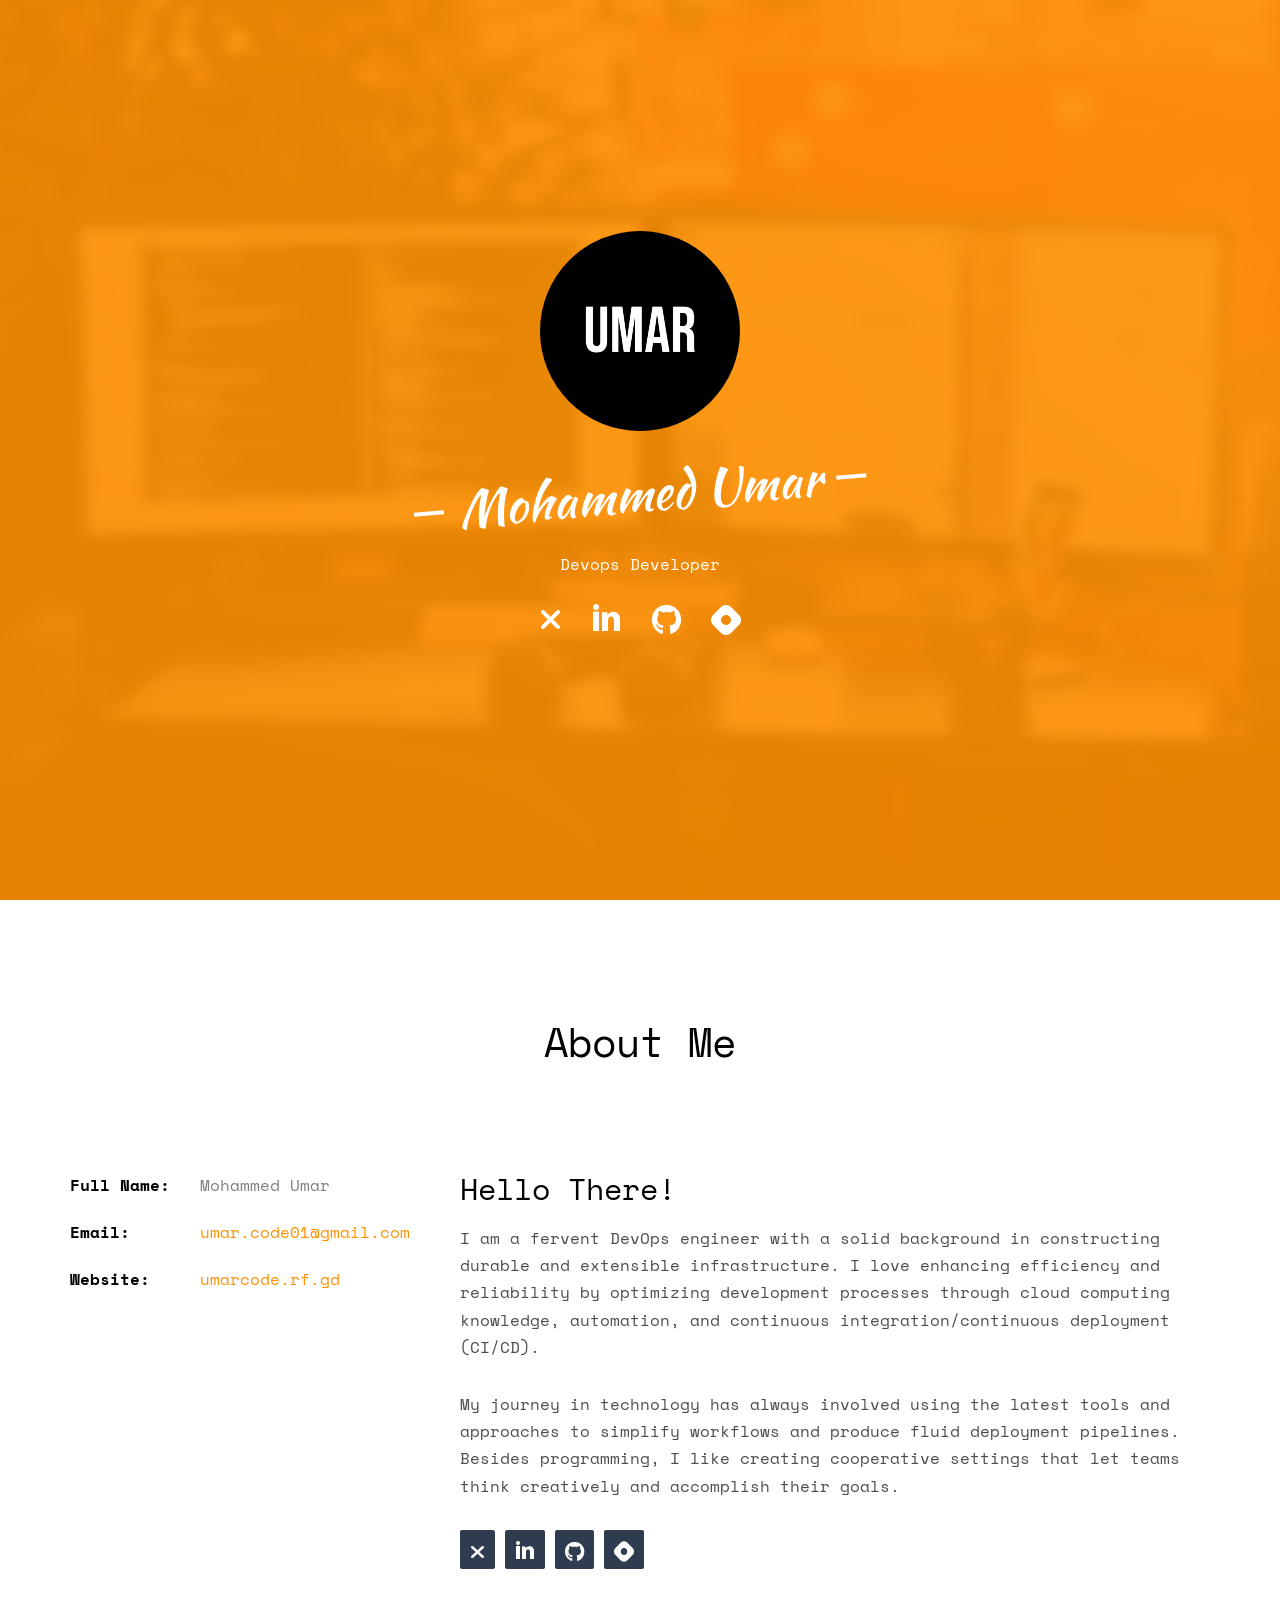
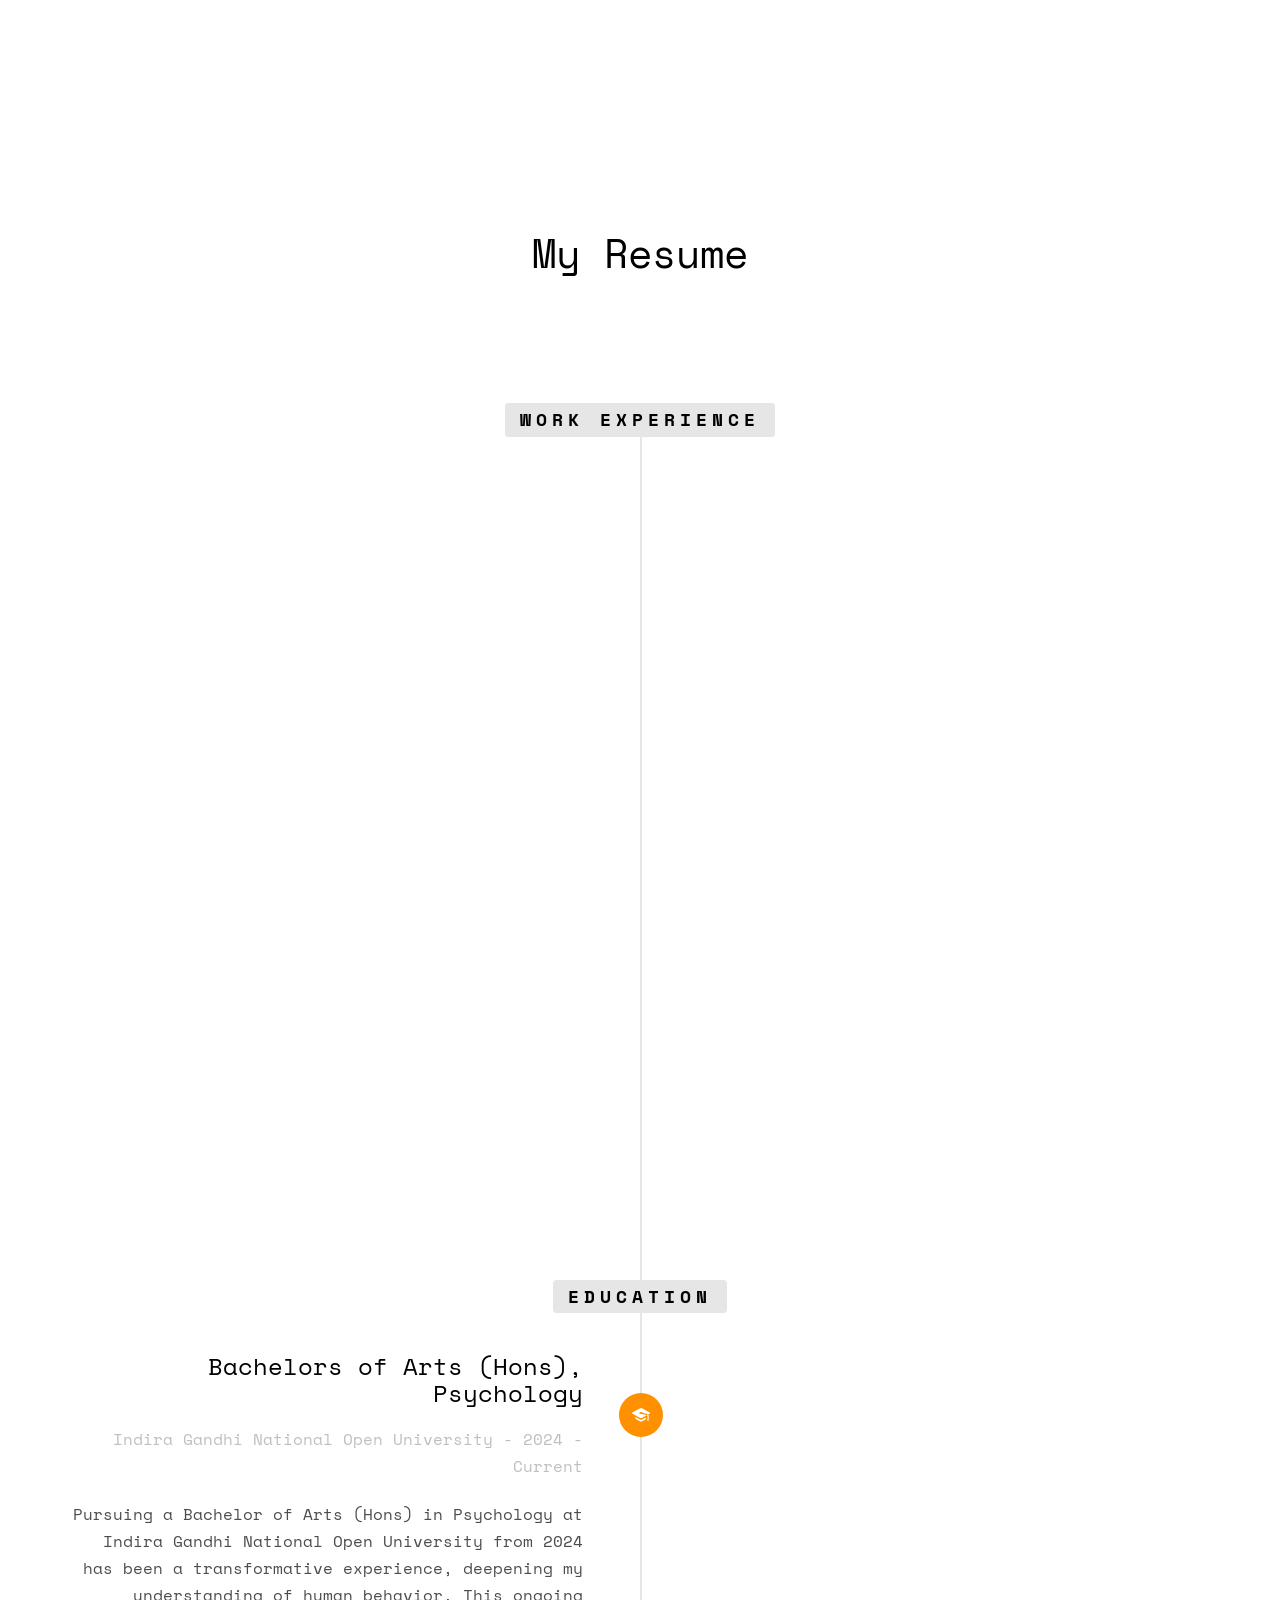
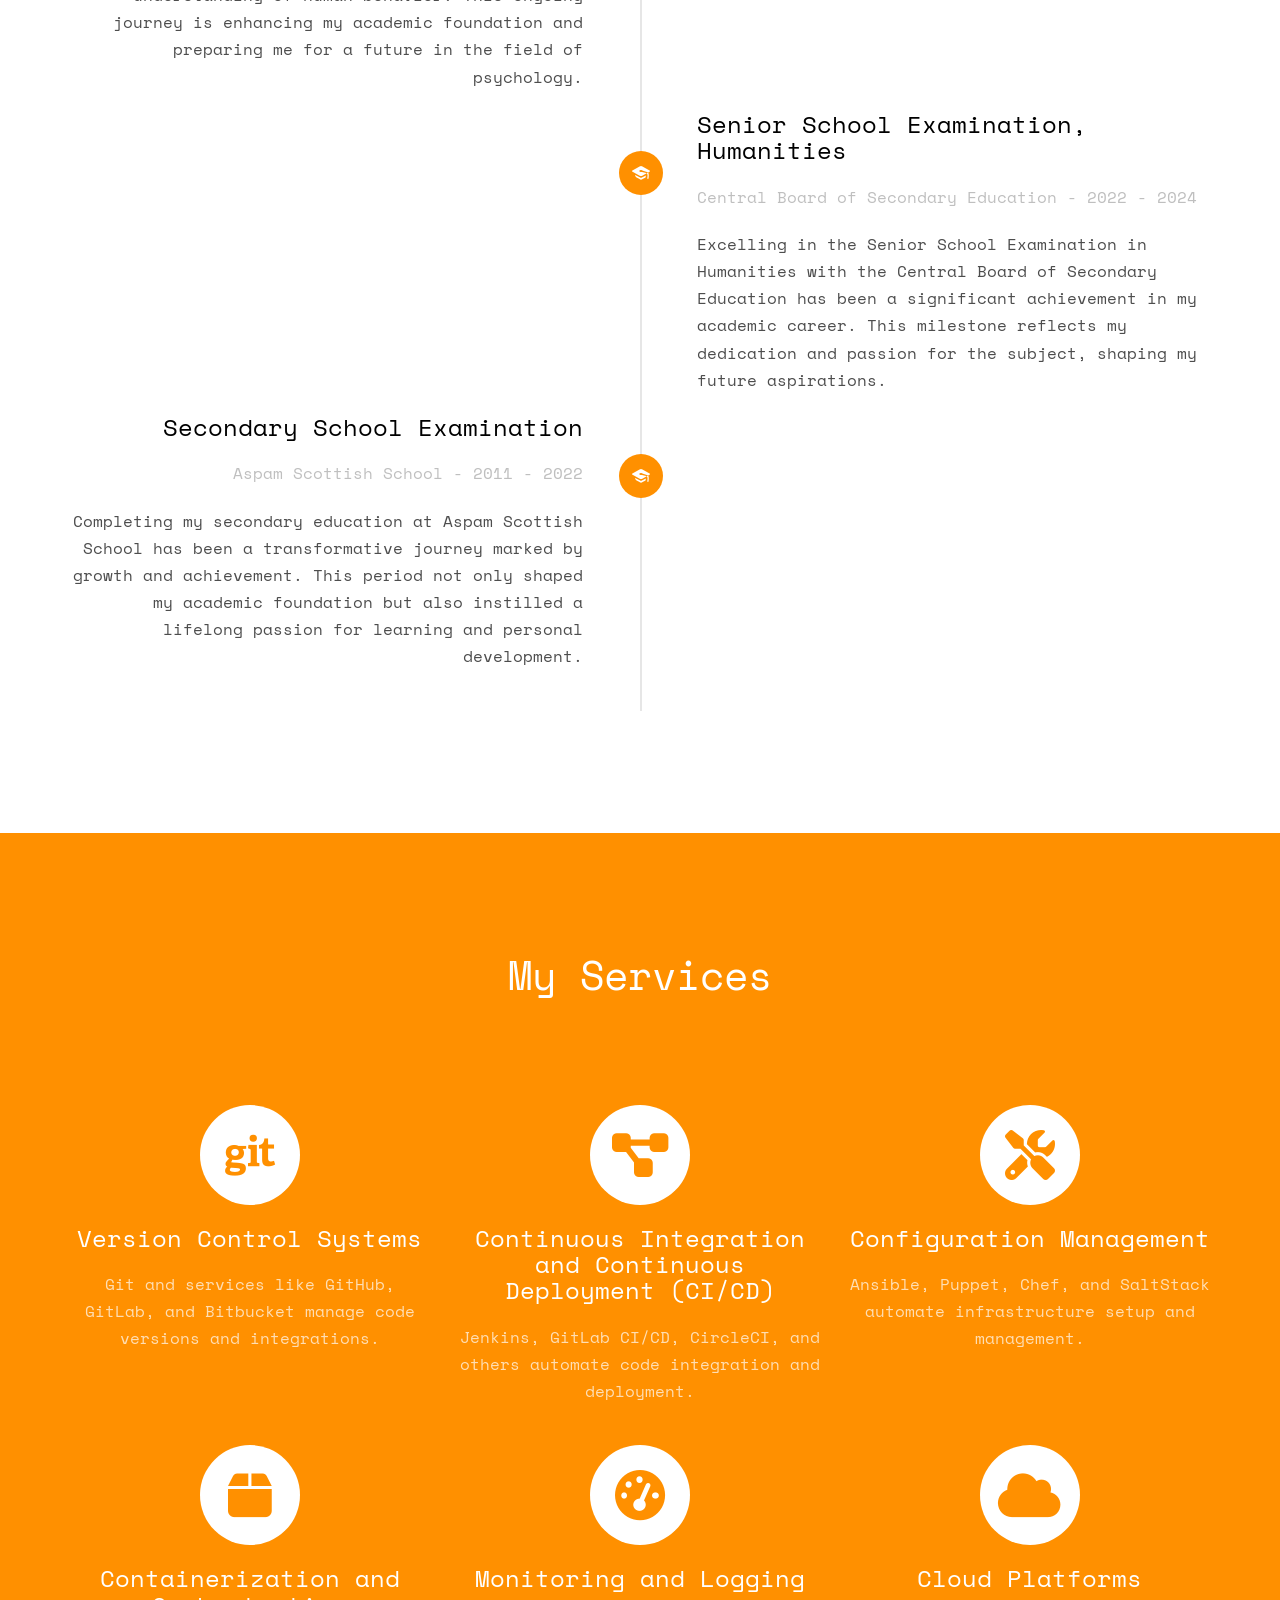
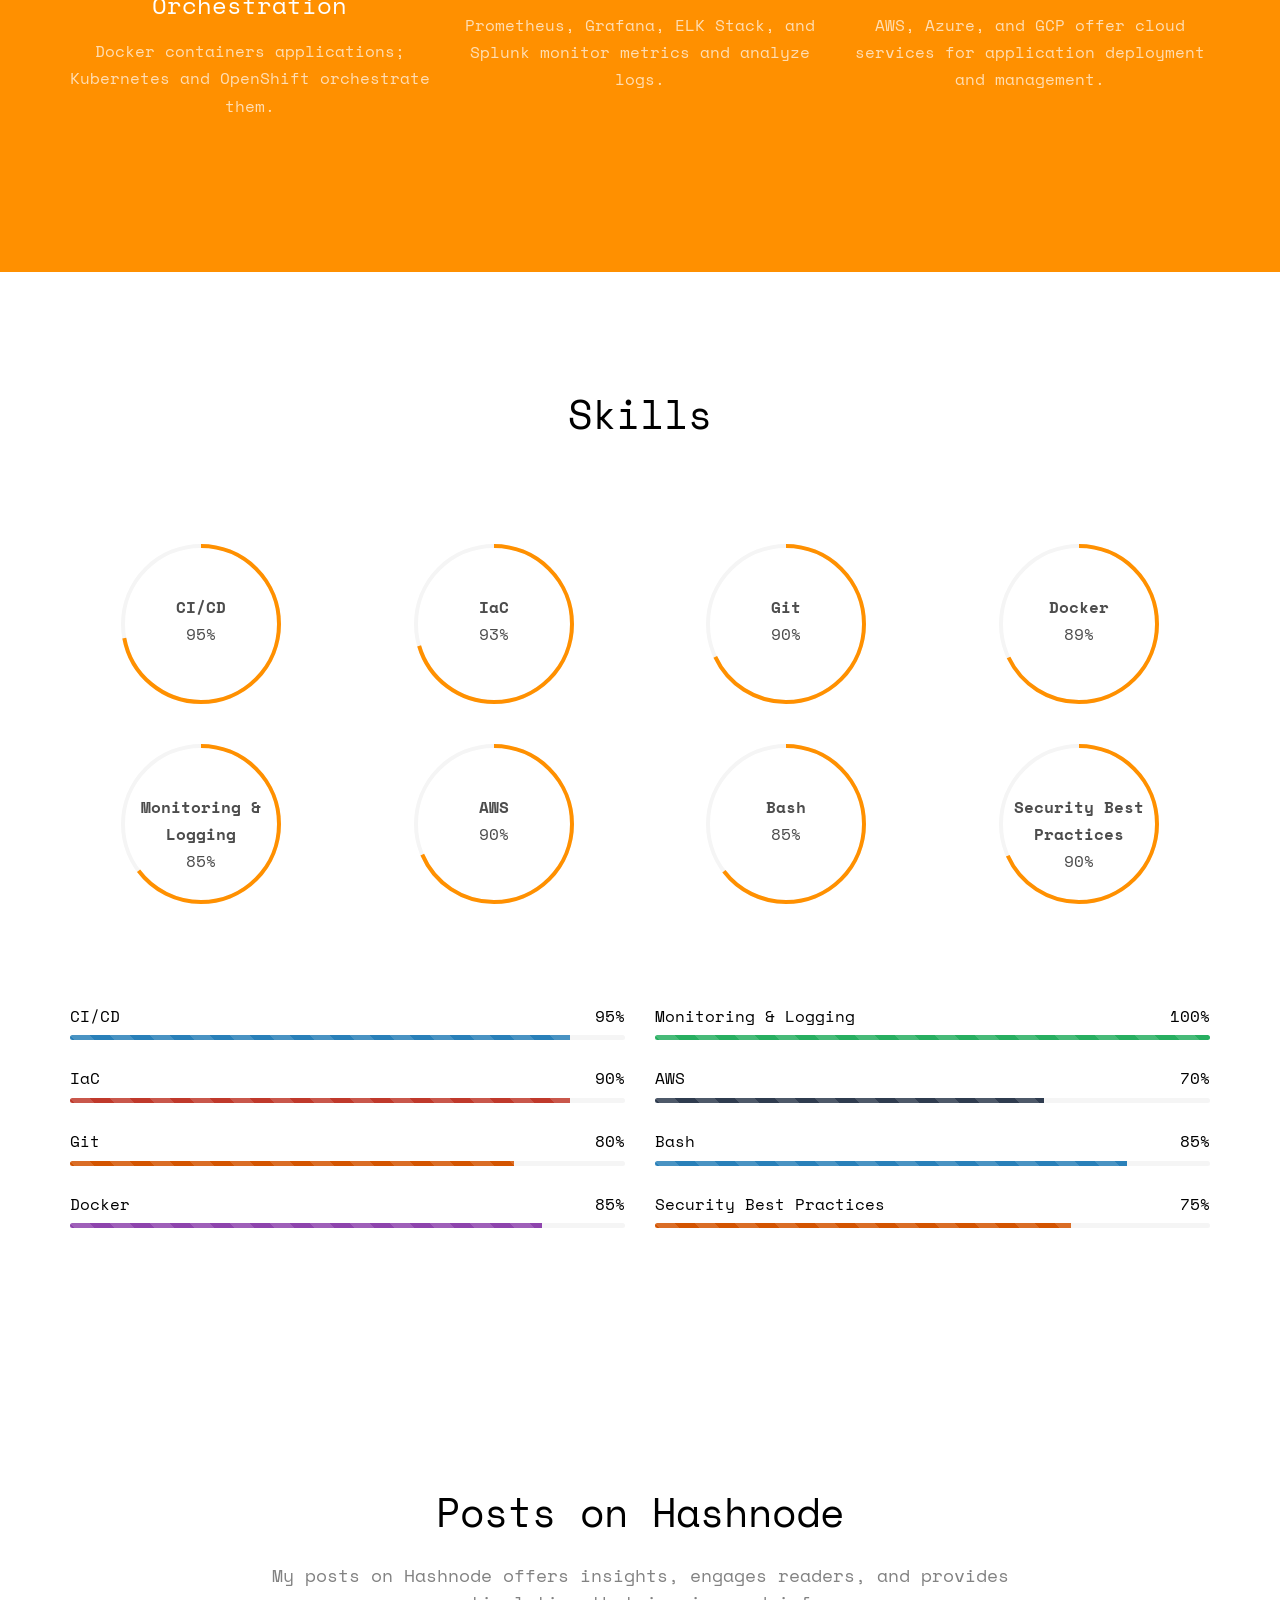
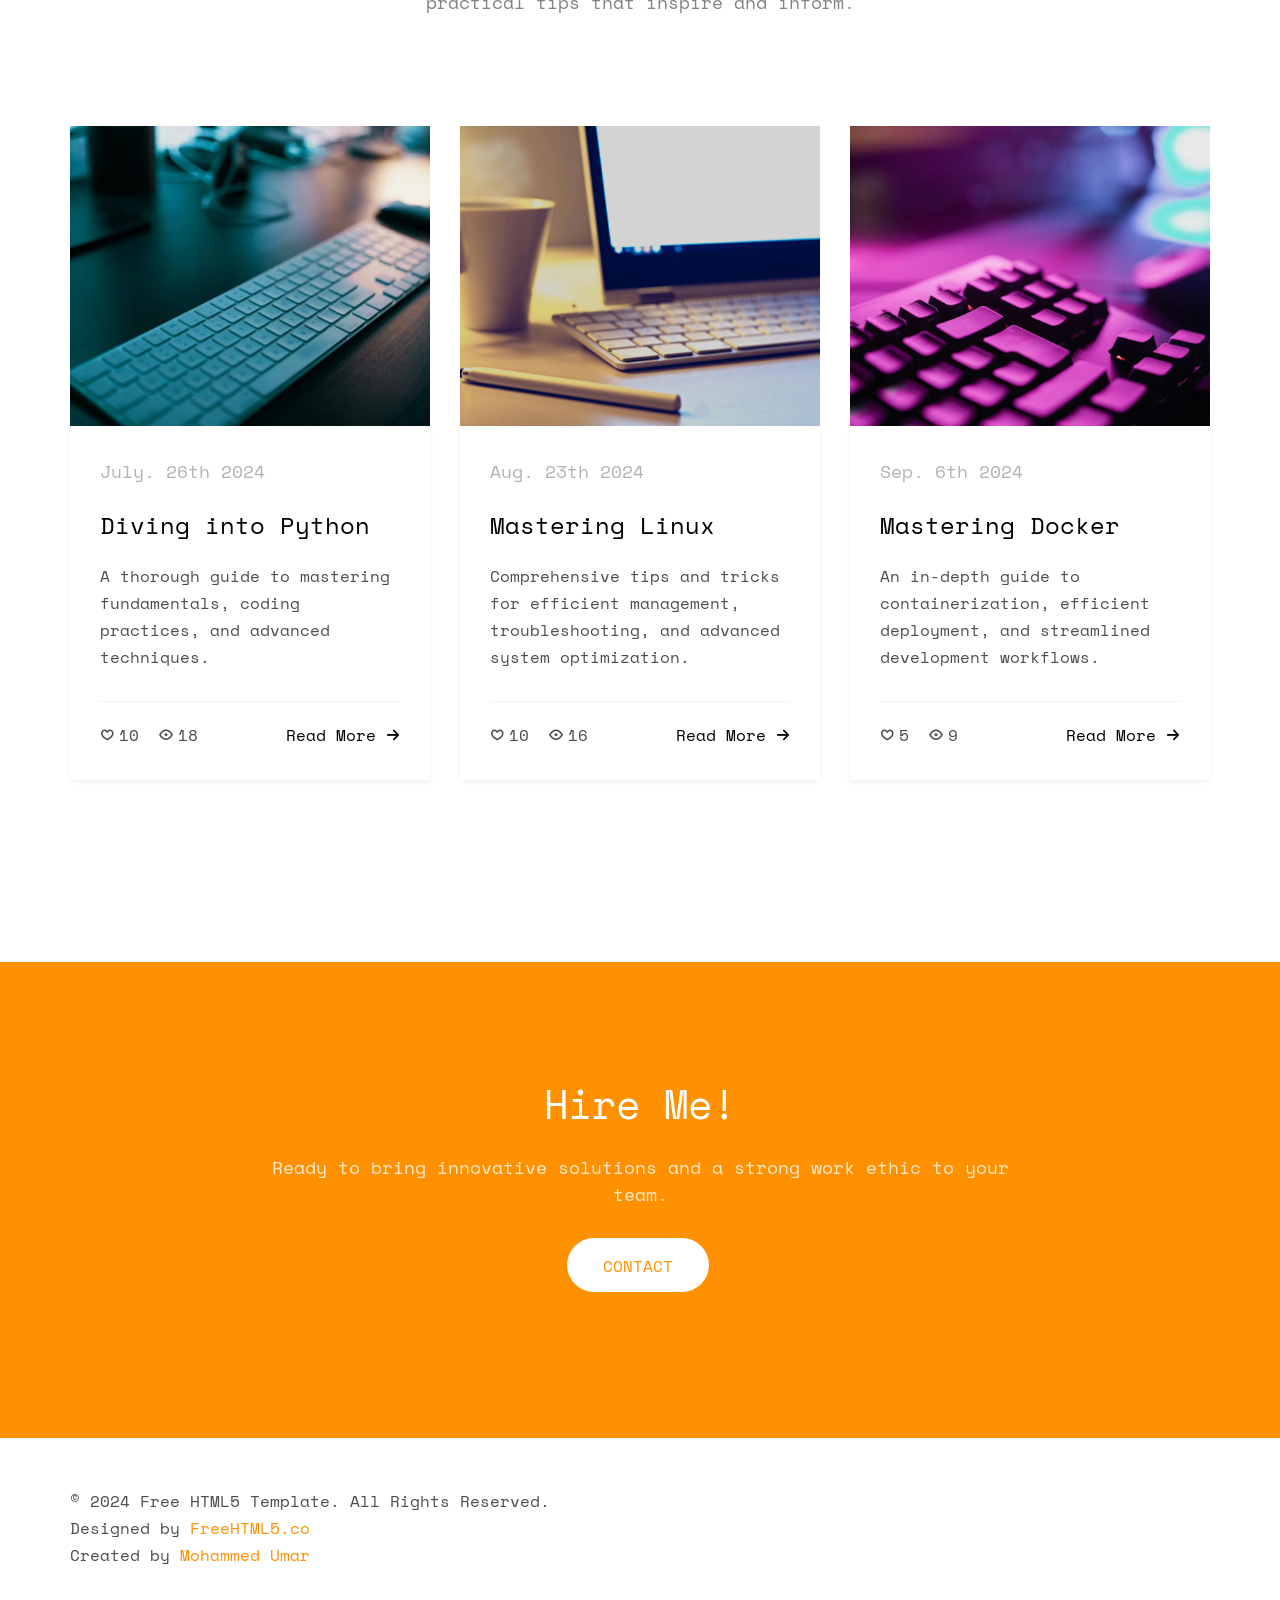
==== index.html @ 4e9643b1 "Files added." ====
<!DOCTYPE HTML>
<html>

<head>
	<meta charset="utf-8">
	<meta http-equiv="X-UA-Compatible" content="IE=edge">
	<title>Mohammed Umar &mdash; DevOps Developer | Expert in CI/CD & Cloud Solutions</title>
  <link rel="icon" type="image/jpg" href="images/user-3.jpg">

	<meta name="viewport" content="width=device-width, initial-scale=1">
	<meta name="description" content="Mohammed Umar - DevOps Developer specializing in continuous integration, deployment automation, and cloud infrastructure. Explore my portfolio to see how I can optimize and streamline your development processes." />
	<meta name="keywords"
		content="free website templates, free html5, free template, free bootstrap, free website template, html5, css3, mobile first, responsive" />
	<meta name="author" content="freehtml5.co" />

	<!-- 
	//////////////////////////////////////////////////////

	FREE HTML5 TEMPLATE 
	DESIGNED & DEVELOPED by FreeHTML5.co
		
	Website: 		http://freehtml5.co/
	Email: 			info@freehtml5.co
	Twitter: 		http://twitter.com/fh5co
	Facebook: 		https://www.facebook.com/fh5co

	//////////////////////////////////////////////////////
	 -->

	<!-- Facebook and Twitter integration -->
	<meta property="og:title" content="" />
	<meta property="og:image" content="" />
	<meta property="og:url" content="" />
	<meta property="og:site_name" content="" />
	<meta property="og:description" content="" />
	<meta name="twitter:title" content="" />
	<meta name="twitter:image" content="" />
	<meta name="twitter:url" content="" />
	<meta name="twitter:card" content="" />

	<link href="https://fonts.googleapis.com/css?family=Space+Mono" rel="stylesheet">
	<link href="https://fonts.googleapis.com/css?family=Kaushan+Script" rel="stylesheet">
	<link rel="stylesheet" href="https://cdnjs.cloudflare.com/ajax/libs/font-awesome/6.4.0/css/all.min.css">


	<!-- Animate.css -->
	<link rel="stylesheet" href="css/animate.css">
	<!-- Icomoon Icon Fonts-->
	<link rel="stylesheet" href="css/icomoon.css">
	<!-- Bootstrap  -->
	<link rel="stylesheet" href="css/bootstrap.css">

	<!-- Theme style  -->
	<link rel="stylesheet" href="css/style.css">

	<!-- Modernizr JS -->
	<script src="js/modernizr-2.6.2.min.js"></script>
	<!-- FOR IE9 below -->
	<!--[if lt IE 9]>
	<script src="js/respond.min.js"></script>
	<![endif]-->

</head>

<body>

	<div class="fh5co-loader"></div>

	<div id="page">
		<header id="fh5co-header" class="fh5co-cover js-fullheight" role="banner"
			style="background-image:url(images/cover_bg_3.jpg);" data-stellar-background-ratio="0.5">
			<div class="overlay"></div>
			<div class="container">
				<div class="row">
					<div class="col-md-8 col-md-offset-2 text-center">
						<div class="display-t js-fullheight">
							<div class="display-tc js-fullheight animate-box" data-animate-effect="fadeIn">
								<div class="profile-thumb" style="background: url(images/user-3.jpg);"></div>
								<h1><span>Mohammed Umar</span></h1>
								<h3><span>Devops Developer</span></h3>
								<p>
								<ul class="fh5co-social-icons">
									<li><a href="https://www.x.com/umar_code" target="_blank"><i
												class="fas fa-times"></i></a></li>
									<li><a href="https://in.linkedin.com/in/umarcode" target="_blank"><i
												class="icon-linkedin2"></i></a>
									</li>
									<li><a href="https://github.com/umarcode01" target="_blank"><i
												class="fab fa-github"></i></a></li>
									<li><a href="https://umarcode.hashnode.dev/" target="_blank"><i
												class="fab fa-hashnode"></i></a>
									</li>
								</ul>
								</p>
							</div>
						</div>
					</div>
				</div>
			</div>
		</header>

		<div id="fh5co-about" class="animate-box">
			<div class="container">
				<div class="row">
					<div class="col-md-8 col-md-offset-2 text-center fh5co-heading">
						<h2>About Me</h2>
					</div>
				</div>
				<div class="row">
					<div class="col-md-4">
						<ul class="info">
							<li><span class="first-block">Full Name:</span><span class="second-block">Mohammed
									Umar</span></li>
							<li><span class="first-block">Email:</span><span class="second-block"><a href="mailto:umar.code01@gmail.com" target="_blank"> umar.code01@gmail.com</a></span></li>
							<li><span class="first-block">Website:</span><span class="second-block"><a href="http://umarcode.rf.gd/" target="_blank">umarcode.rf.gd</a></span></li>
						</ul>
					</div>
					<div class="col-md-8">
						<h2>Hello There!</h2>
						<p>I am a fervent DevOps engineer with a solid background in constructing durable and
							extensible infrastructure. I love enhancing efficiency and reliability by optimizing
							development processes through cloud computing knowledge, automation, and continuous
							integration/continuous deployment (CI/CD).
						</p>
						<p>My journey in technology has always involved
							using the latest tools and approaches to simplify workflows and produce fluid deployment
							pipelines. Besides programming, I like creating cooperative settings that let teams think
							creatively and accomplish their goals.</p>
						<p>
						<ul class="fh5co-social-icons">
							<li><a href="https://www.x.com/umar_code" target="_blank"><i class="fas fa-times"></i></a>
							</li>
							<li><a href="https://in.linkedin.com/in/umarcode" target="_blank"><i
										class="icon-linkedin2"></i></a></li>
							<li><a href="https://github.com/umarcode01" target="_blank"><i
										class="fab fa-github"></i></a></li>
							<li><a href="https://umarcode.hashnode.dev/" target="_blank"><i
										class="fab fa-hashnode"></i></a></li>

						</ul>
						</p>
					</div>
				</div>
			</div>
		</div>

		<div id="fh5co-resume" class="fh5co-bg-color">
			<div class="container">
				<div class="row animate-box">
					<div class="col-md-8 col-md-offset-2 text-center fh5co-heading">
						<h2>My Resume</h2>
					</div>
				</div>
				<div class="row">
					<div class="col-md-12 col-md-offset-0">
						<ul class="timeline">
							<li class="timeline-heading text-center animate-box">
								<div>
									<h3>Work Experience</h3>
								</div>
							</li>
							<li class="animate-box timeline-unverted">
								<div class="timeline-badge"><i class="icon-suitcase"></i></div>
								<div class="timeline-panel">
									<div class="timeline-heading">
										<h3 class="timeline-title">Intern</h3>
										<span class="company">Cloud Counselage Pvt. Ltd. - 2024 - Current</span>
									</div>
									<div class="timeline-body">
										<p>I am interning at Cloud Counselage, gaining practical experience in cloud
											infrastructure and DevOps. I work with cloud platforms and automation tools
											to enhance deployment efficiency. This role is boosting my skills in cloud
											technologies and operations.</p>
									</div>
								</div>
							</li>
							<li class="timeline-inverted animate-box">
								<div class="timeline-badge"><i class="icon-suitcase"></i></div>
								<div class="timeline-panel">
									<div class="timeline-heading">
										<h3 class="timeline-title">Devops Developer</h3>
										<span class="company">Freelance - 2024 - Current</span>
									</div>
									<div class="timeline-body">
										<p>As a freelance DevOps developer, I optimize cloud infrastructure and automate
											workflows to enhance efficiency. I specialize in using tools like Docker and
											Kubernetes to deliver scalable and reliable solutions.</p>
									</div>
								</div>
							</li>
							<li class="animate-box timeline-unverted">
								<div class="timeline-badge"><i class="icon-suitcase"></i></div>
								<div class="timeline-panel">
									<div class="timeline-heading">
										<h3 class="timeline-title">Front-end Developer</h3>
										<span class="company">Freelance - 2020 - 2024</span>
									</div>
									<div class="timeline-body">
										<p>As a freelance frontend developer, I have crafted dynamic,
											responsive web interfaces using CSS and its frameworks. My work focused on
											creating intuitive, high-performance user experiences tailored to client
											requirements.</p>
									</div>
								</div>
							</li>

							<br>
							<li class="timeline-heading text-center animate-box">
								<div>
									<h3>Education</h3>
								</div>
							</li>
							<li class="animate-box timeline-unverted">
								<div class="timeline-badge"><i class="icon-graduation-cap"></i></div>
								<div class="timeline-panel">
									<div class="timeline-heading">
										<h3 class="timeline-title">Bachelors of Arts (Hons), Psychology</h3>
										<span class="company">Indira Gandhi National Open University - 2024 -
											Current</span>
									</div>
									<div class="timeline-body">
										<p>Pursuing a Bachelor of Arts (Hons) in Psychology at Indira Gandhi National
											Open University from 2024 has been a transformative experience, deepening my
											understanding of human behavior. This ongoing journey is enhancing my
											academic foundation and preparing me for a future in the field of
											psychology.</p>
									</div>
								</div>
							</li>
							<li class="timeline-inverted animate-box">
								<div class="timeline-badge"><i class="icon-graduation-cap"></i></div>
								<div class="timeline-panel">
									<div class="timeline-heading">
										<h3 class="timeline-title">Senior School Examination, Humanities</h3>
										<span class="company">Central Board of Secondary Education - 2022 - 2024</span>
									</div>
									<div class="timeline-body">
										<p>Excelling in the Senior School Examination in Humanities with the Central
											Board of Secondary Education has been a significant achievement in my
											academic career. This milestone reflects my dedication and passion for the
											subject, shaping my future aspirations.</p>
									</div>
								</div>
							</li>
							<li class="animate-box timeline-unverted">
								<div class="timeline-badge"><i class="icon-graduation-cap"></i></div>
								<div class="timeline-panel">
									<div class="timeline-heading">
										<h3 class="timeline-title">Secondary School Examination</h3>
										<span class="company">Aspam Scottish School - 2011 - 2022</span>
									</div>
									<div class="timeline-body">
										<p>Completing my secondary education at Aspam Scottish School has been a
											transformative journey marked by growth and achievement. This
											period not only shaped my academic foundation but also instilled a lifelong
											passion for learning and personal development.
										</p>
									</div>
								</div>
							</li>
						</ul>
					</div>
				</div>
			</div>
		</div>


		<div id="fh5co-features" class="animate-box">
			<div class="container">
				<div class="services-padding">
					<div class="row">
						<div class="col-md-8 col-md-offset-2 text-center fh5co-heading">
							<h2>My Services</h2>
						</div>
					</div>
					<div class="row">
						<div class="col-md-4 text-center">
							<div class="feature-left">
								<span class="icon">
									<i class="fab fa-git"></i>
								</span>
								<div class="feature-copy">
									<h3>Version Control Systems</h3>
									<p>Git and services like GitHub, GitLab, and Bitbucket manage code versions and
										integrations.</p>
								</div>
							</div>
						</div>

						<div class="col-md-4 text-center">
							<div class="feature-left">
								<span class="icon">
									<i class="fas fa-project-diagram"></i>
								</span>
								<div class="feature-copy">
									<h3>Continuous Integration and Continuous Deployment (CI/CD)</h3>
									<p>Jenkins, GitLab CI/CD, CircleCI, and others automate code integration and
										deployment.</p>
								</div>
							</div>

						</div>
						<div class="col-md-4 text-center">
							<div class="feature-left">
								<span class="icon">
									<i class="fas fa-tools"></i>
								</span>
								<div class="feature-copy">
									<h3>Configuration Management</h3>
									<p>Ansible, Puppet, Chef, and SaltStack automate infrastructure setup and
										management.</p>
								</div>
							</div>
						</div>
					</div>


					<div class="row">
						<div class="col-md-4 text-center">

							<div class="feature-left">
								<span class="icon">
									<i class="fas fa-box"></i>
								</span>
								<div class="feature-copy">
									<h3>Containerization and Orchestration</h3>
									<p>Docker containers applications; Kubernetes and OpenShift orchestrate them.</p>
								</div>
							</div>

						</div>

						<div class="col-md-4 text-center">
							<div class="feature-left">
								<span class="icon">
									<i class="fas fa-tachometer-alt"></i>
								</span>
								<div class="feature-copy">
									<h3>Monitoring and Logging</h3>
									<p>Prometheus, Grafana, ELK Stack, and Splunk monitor metrics and analyze logs.</p>
								</div>
							</div>

						</div>
						<div class="col-md-4 text-center">
							<div class="feature-left">
								<span class="icon">
									<i class="fas fa-cloud"></i>
								</span>
								<div class="feature-copy">
									<h3>Cloud Platforms</h3>
									<p>AWS, Azure, and GCP offer cloud services for application deployment and
										management.</p>
								</div>
							</div>
						</div>
					</div>
				</div>
			</div>
		</div>

		<div id="fh5co-skills" class="animate-box">
			<div class="container">
				<div class="row">
					<div class="col-md-8 col-md-offset-2 text-center fh5co-heading">
						<h2>Skills</h2>
					</div>
				</div>
				<div class="row row-pb-md">
					<div class="col-md-3 col-sm-6 col-xs-12 text-center">
						<div class="chart" data-percent="95"><span><strong>CI/CD</strong>95%</span></div>
					</div>
<div class="col-md-3 col-sm-6 col-xs-12 text-center">
    <div class="chart" data-percent="93">
        <span><strong>IaC</strong> 93%</span>
    </div>
</div>
					<div class="col-md-3 col-sm-6 col-xs-12 text-center">
						<div class="chart" data-percent="90"><span><strong>Git</strong>90%</span></div>
					</div>

					<div class="col-md-3 col-sm-6 col-xs-12 text-center">
						<div class="chart" data-percent="89"><span><strong>Docker</strong>89%</span></div>
					</div>
					<div class="col-md-3 col-sm-6 col-xs-12 text-center">
						<div class="chart" data-percent="85"><span><strong>Monitoring & Logging</strong>85%</span></div>
					</div>
					<div class="col-md-3 col-sm-6 col-xs-12 text-center">
						<div class="chart" data-percent="90"><span><strong>AWS</strong>90%</span></div>
					</div>
					<div class="col-md-3 col-sm-6 col-xs-12 text-center">
						<div class="chart" data-percent="85"><span><strong>Bash</strong>85%</span></div>
					</div>
					<div class="col-md-3 col-sm-6 col-xs-12 text-center">
						<div class="chart" data-percent="90"><span><strong>Security Best Practices</strong>90%</span>
						</div>
					</div>
				</div>
				<div class="row">
					<div class="col-md-6">
						<div class="progress-wrap">
							<h3><span class="name-left">CI/CD</span><span class="value-right">95%</span></h3>
							<div class="progress">
								<div class="progress-bar progress-bar-1 progress-bar-striped active" role="progressbar"
									aria-valuenow="90" aria-valuemin="0" aria-valuemax="100" style="width:90%">
								</div>
							</div>
						</div>
						<div class="progress-wrap">
							<h3><span class="name-left">IaC</span><span class="value-right">90%</span></h3>
							<div class="progress">
								<div class="progress-bar progress-bar-2 progress-bar-striped active" role="progressbar"
									aria-valuenow="90" aria-valuemin="0" aria-valuemax="100" style="width:90%">
								</div>
							</div>
						</div>
						<div class="progress-wrap">
							<h3><span class="name-left">Git</span><span class="value-right">80%</span></h3>
							<div class="progress">
								<div class="progress-bar progress-bar-3 progress-bar-striped active" role="progressbar"
									aria-valuenow="80" aria-valuemin="0" aria-valuemax="100" style="width:80%">
								</div>
							</div>
						</div>
						<div class="progress-wrap">
							<h3><span class="name-left">Docker</span><span class="value-right">85%</span>
							</h3>
							<div class="progress">
								<div class="progress-bar progress-bar-4 progress-bar-striped active" role="progressbar"
									aria-valuenow="85" aria-valuemin="0" aria-valuemax="100" style="width:85%">
								</div>
							</div>
						</div>
					</div>
					<div class="col-md-6">
						<div class="progress-wrap">
							<h3><span class="name-left">Monitoring & Logging</span><span class="value-right">100%</span>
							</h3>
							<div class="progress">
								<div class="progress-bar progress-bar-5 progress-bar-striped active" role="progressbar"
									aria-valuenow="100" aria-valuemin="0" aria-valuemax="100" style="width:100%">
								</div>
							</div>
						</div>
						<div class="progress-wrap">
							<h3><span class="name-left">AWS</span><span class="value-right">70%</span></h3>
							<div class="progress">
								<div class="progress-bar progress-bar-striped active" role="progressbar"
									aria-valuenow="70" aria-valuemin="0" aria-valuemax="100" style="width:70%">
								</div>
							</div>
						</div>
						<div class="progress-wrap">
							<h3><span class="name-left">Bash</span><span class="value-right">85%</span></h3>
							<div class="progress">
								<div class="progress-bar progress-bar-1 progress-bar-striped active" role="progressbar"
									aria-valuenow="85" aria-valuemin="0" aria-valuemax="100" style="width:85%">
								</div>
							</div>
						</div>
						<div class="progress-wrap">
							<h3><span class="name-left">Security Best Practices</span><span
									class="value-right">75%</span></h3>
							<div class="progress">
								<div class="progress-bar progress-bar-3 progress-bar-striped active" role="progressbar"
									aria-valuenow="75" aria-valuemin="0" aria-valuemax="100" style="width:75%">
								</div>
							</div>
						</div>
					</div>
				</div>
			</div>
		</div>
		<!--
	
		<div id="fh5co-work" class="fh5co-bg-dark">
			<div class="container">
				<div class="row animate-box">
					<div class="col-md-8 col-md-offset-2 text-center fh5co-heading">
						<h2>Work</h2>
					</div>
				</div>
				<div class="row">
					<div class="col-md-3 text-center col-padding animate-box">
						<a href="#" class="work" style="background-image: url(images/portfolio-1.jpg);">
							<div class="desc">
								<h3>Project Name</h3>
								<span>Illustration</span>
							</div>
						</a>
					</div>
					<div class="col-md-3 text-center col-padding animate-box">
						<a href="#" class="work" style="background-image: url(images/portfolio-2.jpg);">
							<div class="desc">
								<h3>Project Name</h3>
								<span>Brading</span>
							</div>
						</a>
					</div>
					<div class="col-md-3 text-center col-padding animate-box">
						<a href="#" class="work" style="background-image: url(images/portfolio-3.jpg);">
							<div class="desc">
								<h3>Project Name</h3>
								<span>Illustration</span>
							</div>
						</a>
					</div>
					<div class="col-md-3 text-center col-padding animate-box">
						<a href="#" class="work" style="background-image: url(images/portfolio-4.jpg);">
							<div class="desc">
								<h3>Project Name</h3>
								<span>Design</span>
							</div>
						</a>
					</div>
					<div class="col-md-3 text-center col-padding animate-box">
						<a href="#" class="work" style="background-image: url(images/portfolio-5.jpg);">
							<div class="desc">
								<h3>Project Name</h3>
								<span>Website</span>
							</div>
						</a>
					</div>
					<div class="col-md-3 text-center col-padding animate-box">
						<a href="#" class="work" style="background-image: url(images/portfolio-6.jpg);">
							<div class="desc">
								<h3>Project Name</h3>
								<span>Illustration</span>
							</div>
						</a>
					</div>
					<div class="col-md-3 text-center col-padding animate-box">
						<a href="#" class="work" style="background-image: url(images/portfolio-7.jpg);">
							<div class="desc">
								<h3>Project Name</h3>
								<span>Brading</span>
							</div>
						</a>
					</div>
					<div class="col-md-3 text-center col-padding animate-box">
						<a href="#" class="work" style="background-image: url(images/portfolio-8.jpg);">
							<div class="desc">
								<h3>Project Name</h3>
								<span>Illustration</span>
							</div>
						</a>
					</div>
				</div>
			</div>
		</div>
-->

		<div id="fh5co-blog">
			<div class="container">
				<div class="row animate-box">
					<div class="col-md-8 col-md-offset-2 text-center fh5co-heading">
						<h2>Posts on Hashnode</h2>
						<p>My posts on Hashnode offers insights, engages readers, and provides practical tips that
							inspire and inform.</p>
					</div>
				</div>
				<div class="row">
					<div class="col-md-4">
						<div class="fh5co-blog animate-box">
							<a href="https://umarcode.hashnode.dev/diving-into-python-week-1-adventures-and-insights"
								target="_blank" class="blog-bg"
								style="background-image: url(images/portfolio-1.jpg);"></a>
							<div class="blog-text">
								<span class="posted_on">July. 26th 2024</span>
								<h3><a
										href="https://umarcode.hashnode.dev/diving-into-python-week-1-adventures-and-insights">Diving
										into Python</a></h3>
								<p>A thorough guide to mastering fundamentals, coding practices, and advanced
									techniques.</p>
								<ul class="stuff">
									<li><i class="icon-heart2"></i>10</li>
									<li><i class="icon-eye2"></i>18</li>
									<li><a
											href="https://umarcode.hashnode.dev/diving-into-python-week-1-adventures-and-insights">Read
											More<i class="icon-arrow-right22"></i></a></li>
								</ul>
							</div>
						</div>
					</div>
					<div class="col-md-4">
						<div class="fh5co-blog animate-box">
							<a href="https://umarcode.hashnode.dev/mastering-linux-my-week-of-learning-and-hands-on-practice"
								target="_blank" class="blog-bg"
								style="background-image: url(images/portfolio-2.jpg);"></a>
							<div class="blog-text">
								<span class="posted_on">Aug. 23th 2024</span>
								<h3><a
										href="https://umarcode.hashnode.dev/mastering-linux-my-week-of-learning-and-hands-on-practice">Mastering
										Linux</a></h3>
								<p>Comprehensive tips and tricks for efficient management, troubleshooting, and advanced
									system optimization.</p>
								<ul class="stuff">
									<li><i class="icon-heart2"></i>10</li>
									<li><i class="icon-eye2"></i>16</li>
									<li><a
											href="https://umarcode.hashnode.dev/mastering-linux-my-week-of-learning-and-hands-on-practice">Read
											More<i class="icon-arrow-right22"></i></a></li>
								</ul>
							</div>
						</div>
					</div>
					<div class="col-md-4">
						<div class="fh5co-blog animate-box">
							<a href="https://umarcode.hashnode.dev/mastering-docker-a-story-of-a-self-taught-coder"
								target="_blank" class="blog-bg"
								style="background-image: url(images/portfolio-3.jpg);"></a>
							<div class="blog-text">
								<span class="posted_on">Sep. 6th 2024</span>
								<h3><a
										href="https://umarcode.hashnode.dev/mastering-docker-a-story-of-a-self-taught-coder">Mastering
										Docker</a></h3>
								<p>An in-depth guide to containerization, efficient deployment, and streamlined
									development workflows.</p>
								<ul class="stuff">
									<li><i class="icon-heart2"></i>5</li>
									<li><i class="icon-eye2"></i>9</li>
									<li><a
											href="https://umarcode.hashnode.dev/mastering-docker-a-story-of-a-self-taught-coder">Read
											More<i class="icon-arrow-right22"></i></a></li>
								</ul>
							</div>
						</div>
					</div>
				</div>
			</div>
		</div>

		<div id="fh5co-started" class="fh5co-bg-dark">
			<div class="overlay"></div>
			<div class="container">
				<div class="row animate-box">
					<div class="col-md-8 col-md-offset-2 text-center fh5co-heading">
						<h2>Hire Me!</h2>
						<p>Ready to bring innovative solutions and a strong work ethic to your team.</p>
						<p><a href="mailto:umar.code01@gmail.com" target="_blank"
								class="btn btn-default btn-lg">Contact</a></p>
					</div>
				</div>
			</div>
		</div>
		<!--
		<div id="fh5co-consult">
			<div class="video fh5co-video" style="background-image: url(images/cover_bg_1.jpg);">
				<div class="overlay"></div>
			</div>
			<div class="choose animate-box">
				<h2>Contact</h2>
				<form action="#">
					<div class="row form-group">
						<div class="col-md-6">
							<input type="text" id="fname" class="form-control" placeholder="Your firstname">
						</div>
					</div>
					<div class="row form-group">
						<div class="col-md-6">
							<input type="text" id="lname" class="form-control" placeholder="Your lastname">
						</div>
					</div>

					<div class="row form-group">
						<div class="col-md-12">
							<input type="text" id="email" class="form-control" placeholder="Your email address">
						</div>
					</div>

					<div class="row form-group">
						<div class="col-md-12">
							<input type="text" id="subject" class="form-control"
								placeholder="Your subject of this message">
						</div>
					</div>

					<div class="row form-group">
						<div class="col-md-12">
							<textarea name="message" id="message" cols="30" rows="10" class="form-control"
								placeholder="Say something about us"></textarea>
						</div>
					</div>
					<div class="form-group">
						<input type="submit" value="Send Message" class="btn btn-primary">
					</div>

				</form>
			</div>
		</div>

		<div id="map" class="fh5co-map"></div>-->
	</div>

	<div id="fh5co-footer">
		<div class="container">
			<div class="row">
				<div class="col-md-12">
					<p>&copy; 2024 Free HTML5 Template. All Rights Reserved. <br>Designed by <a
							href="http://freehtml5.co" target="_blank">FreeHTML5.co</a><br>
						Created by <a href="https://in.linkedin.com/in/umarcode" target="_blank">Mohammed Umar</a></p>
				</div>
			</div>
		</div>
	</div>

	<div class="gototop js-top">
		<a href="#" class="js-gotop"><i class="icon-arrow-up22"></i></a>
	</div>

	<!-- jQuery -->
	<script src="js/jquery.min.js"></script>
	<!-- jQuery Easing -->
	<script src="js/jquery.easing.1.3.js"></script>
	<!-- Bootstrap -->
	<script src="js/bootstrap.min.js"></script>
	<!-- Waypoints -->
	<script src="js/jquery.waypoints.min.js"></script>
	<!-- Stellar Parallax -->
	<script src="js/jquery.stellar.min.js"></script>
	<!-- Easy PieChart -->
	<script src="js/jquery.easypiechart.min.js"></script>

	<!-- Main -->
	<script src="js/main.js"></script>


</body>

</html>
---- css/icomoon.css ----
@font-face {
    font-family: 'icomoon';
    src:    url('fonts/icomoon.eot?1oniuf');
    src:    url('fonts/icomoon.eot?1oniuf#iefix') format('embedded-opentype'),
        url('fonts/icomoon.ttf?1oniuf') format('truetype'),
        url('fonts/icomoon.woff?1oniuf') format('woff'),
        url('fonts/icomoon.svg?1oniuf#icomoon') format('svg');
    font-weight: normal;
    font-style: normal;
}

[class^="icon-"], [class*=" icon-"] {
    /* use !important to prevent issues with browser extensions that change fonts */
    font-family: 'icomoon' !important;
    speak: none;
    font-style: normal;
    font-weight: normal;
    font-variant: normal;
    text-transform: none;
    line-height: 1;

    /* Better Font Rendering =========== */
    -webkit-font-smoothing: antialiased;
    -moz-osx-font-smoothing: grayscale;
}

.icon-mobile:before {
    content: "\e000";
}
.icon-laptop:before {
    content: "\e001";
}
.icon-desktop:before {
    content: "\e002";
}
.icon-tablet:before {
    content: "\e003";
}
.icon-phone:before {
    content: "\e004";
}
.icon-document:before {
    content: "\e005";
}
.icon-documents:before {
    content: "\e006";
}
.icon-search:before {
    content: "\e007";
}
.icon-clipboard:before {
    content: "\e008";
}
.icon-newspaper:before {
    content: "\e009";
}
.icon-notebook:before {
    content: "\e00a";
}
.icon-book-open:before {
    content: "\e00b";
}
.icon-browser:before {
    content: "\e00c";
}
.icon-calendar:before {
    content: "\e00d";
}
.icon-presentation:before {
    content: "\e00e";
}
.icon-picture:before {
    content: "\e00f";
}
.icon-pictures:before {
    content: "\e010";
}
.icon-video:before {
    content: "\e011";
}
.icon-camera:before {
    content: "\e012";
}
.icon-printer:before {
    content: "\e013";
}
.icon-toolbox:before {
    content: "\e014";
}
.icon-briefcase:before {
    content: "\e015";
}
.icon-wallet:before {
    content: "\e016";
}
.icon-gift:before {
    content: "\e017";
}
.icon-bargraph:before {
    content: "\e018";
}
.icon-grid:before {
    content: "\e019";
}
.icon-expand:before {
    content: "\e01a";
}
.icon-focus:before {
    content: "\e01b";
}
.icon-edit:before {
    content: "\e01c";
}
.icon-adjustments:before {
    content: "\e01d";
}
.icon-ribbon:before {
    content: "\e01e";
}
.icon-hourglass:before {
    content: "\e01f";
}
.icon-lock:before {
    content: "\e020";
}
.icon-megaphone:before {
    content: "\e021";
}
.icon-shield:before {
    content: "\e022";
}
.icon-trophy:before {
    content: "\e023";
}
.icon-flag:before {
    content: "\e024";
}
.icon-map:before {
    content: "\e025";
}
.icon-puzzle:before {
    content: "\e026";
}
.icon-basket:before {
    content: "\e027";
}
.icon-envelope:before {
    content: "\e028";
}
.icon-streetsign:before {
    content: "\e029";
}
.icon-telescope:before {
    content: "\e02a";
}
.icon-gears:before {
    content: "\e02b";
}
.icon-key:before {
    content: "\e02c";
}
.icon-paperclip:before {
    content: "\e02d";
}
.icon-attachment:before {
    content: "\e02e";
}
.icon-pricetags:before {
    content: "\e02f";
}
.icon-lightbulb:before {
    content: "\e030";
}
.icon-layers:before {
    content: "\e031";
}
.icon-pencil:before {
    content: "\e032";
}
.icon-tools:before {
    content: "\e033";
}
.icon-tools-2:before {
    content: "\e034";
}
.icon-scissors:before {
    content: "\e035";
}
.icon-paintbrush:before {
    content: "\e036";
}
.icon-magnifying-glass:before {
    content: "\e037";
}
.icon-circle-compass:before {
    content: "\e038";
}
.icon-linegraph:before {
    content: "\e039";
}
.icon-mic:before {
    content: "\e03a";
}
.icon-strategy:before {
    content: "\e03b";
}
.icon-beaker:before {
    content: "\e03c";
}
.icon-caution:before {
    content: "\e03d";
}
.icon-recycle:before {
    content: "\e03e";
}
.icon-anchor:before {
    content: "\e03f";
}
.icon-profile-male:before {
    content: "\e040";
}
.icon-profile-female:before {
    content: "\e041";
}
.icon-bike:before {
    content: "\e042";
}
.icon-wine:before {
    content: "\e043";
}
.icon-hotairballoon:before {
    content: "\e044";
}
.icon-globe:before {
    content: "\e045";
}
.icon-genius:before {
    content: "\e046";
}
.icon-map-pin:before {
    content: "\e047";
}
.icon-dial:before {
    content: "\e048";
}
.icon-chat:before {
    content: "\e049";
}
.icon-heart:before {
    content: "\e04a";
}
.icon-cloud:before {
    content: "\e04b";
}
.icon-upload:before {
    content: "\e04c";
}
.icon-download:before {
    content: "\e04d";
}
.icon-target:before {
    content: "\e04e";
}
.icon-hazardous:before {
    content: "\e04f";
}
.icon-piechart:before {
    content: "\e050";
}
.icon-speedometer:before {
    content: "\e051";
}
.icon-global:before {
    content: "\e052";
}
.icon-compass:before {
    content: "\e053";
}
.icon-lifesaver:before {
    content: "\e054";
}
.icon-clock:before {
    content: "\e055";
}
.icon-aperture:before {
    content: "\e056";
}
.icon-quote:before {
    content: "\e057";
}
.icon-scope:before {
    content: "\e058";
}
.icon-alarmclock:before {
    content: "\e059";
}
.icon-refresh:before {
    content: "\e05a";
}
.icon-happy:before {
    content: "\e05b";
}
.icon-sad:before {
    content: "\e05c";
}
.icon-facebook:before {
    content: "\e05d";
}
.icon-twitter:before {
    content: "\e05e";
}
.icon-googleplus:before {
    content: "\e05f";
}
.icon-rss:before {
    content: "\e060";
}
.icon-tumblr:before {
    content: "\e061";
}
.icon-linkedin:before {
    content: "\e062";
}
.icon-dribbble:before {
    content: "\e063";
}
.icon-box2:before {
    content: "\ea82";
}
.icon-write:before {
    content: "\ea83";
}
.icon-clock2:before {
    content: "\ea84";
}
.icon-reply2:before {
    content: "\ea85";
}
.icon-reply-all2:before {
    content: "\ea86";
}
.icon-forward2:before {
    content: "\ea87";
}
.icon-flag2:before {
    content: "\ea88";
}
.icon-search2:before {
    content: "\ea89";
}
.icon-trash2:before {
    content: "\ea8a";
}
.icon-envelope2:before {
    content: "\ea8b";
}
.icon-bubble:before {
    content: "\ea8c";
}
.icon-bubbles:before {
    content: "\ea8d";
}
.icon-user2:before {
    content: "\ea8e";
}
.icon-users2:before {
    content: "\ea8f";
}
.icon-cloud2:before {
    content: "\ea90";
}
.icon-download2:before {
    content: "\ea91";
}
.icon-upload2:before {
    content: "\ea92";
}
.icon-rain:before {
    content: "\ea93";
}
.icon-sun:before {
    content: "\ea94";
}
.icon-moon2:before {
    content: "\ea95";
}
.icon-bell2:before {
    content: "\ea96";
}
.icon-folder2:before {
    content: "\ea97";
}
.icon-pin2:before {
    content: "\ea98";
}
.icon-sound2:before {
    content: "\ea99";
}
.icon-microphone:before {
    content: "\ea9a";
}
.icon-camera2:before {
    content: "\ea9b";
}
.icon-image2:before {
    content: "\ea9c";
}
.icon-cog2:before {
    content: "\ea9d";
}
.icon-calendar2:before {
    content: "\ea9e";
}
.icon-book2:before {
    content: "\ea9f";
}
.icon-map-marker:before {
    content: "\eaa0";
}
.icon-store:before {
    content: "\eaa1";
}
.icon-support:before {
    content: "\eaa2";
}
.icon-tag2:before {
    content: "\eaa3";
}
.icon-heart2:before {
    content: "\eaa4";
}
.icon-video-camera:before {
    content: "\eaa5";
}
.icon-trophy2:before {
    content: "\eaa6";
}
.icon-cart:before {
    content: "\eaa7";
}
.icon-eye2:before {
    content: "\eaa8";
}
.icon-cancel:before {
    content: "\eaa9";
}
.icon-chart:before {
    content: "\eaaa";
}
.icon-target2:before {
    content: "\eaab";
}
.icon-printer2:before {
    content: "\eaac";
}
.icon-location2:before {
    content: "\eaad";
}
.icon-bookmark2:before {
    content: "\eaae";
}
.icon-monitor:before {
    content: "\eaaf";
}
.icon-cross2:before {
    content: "\eab0";
}
.icon-plus2:before {
    content: "\eab1";
}
.icon-left:before {
    content: "\eab2";
}
.icon-up:before {
    content: "\eab3";
}
.icon-browser2:before {
    content: "\eab4";
}
.icon-windows:before {
    content: "\eab5";
}
.icon-switch2:before {
    content: "\eab6";
}
.icon-dashboard:before {
    content: "\eab7";
}
.icon-play:before {
    content: "\eab8";
}
.icon-fast-forward:before {
    content: "\eab9";
}
.icon-next:before {
    content: "\eaba";
}
.icon-refresh2:before {
    content: "\eabb";
}
.icon-film:before {
    content: "\eabc";
}
.icon-home2:before {
    content: "\eabd";
}
.icon-add-to-list:before {
    content: "\e901";
}
.icon-classic-computer:before {
    content: "\e902";
}
.icon-controller-fast-backward:before {
    content: "\e903";
}
.icon-creative-commons-attribution:before {
    content: "\e904";
}
.icon-creative-commons-noderivs:before {
    content: "\e905";
}
.icon-creative-commons-noncommercial-eu:before {
    content: "\e906";
}
.icon-creative-commons-noncommercial-us:before {
    content: "\e907";
}
.icon-creative-commons-public-domain:before {
    content: "\e908";
}
.icon-creative-commons-remix:before {
    content: "\e909";
}
.icon-creative-commons-share:before {
    content: "\e90a";
}
.icon-creative-commons-sharealike:before {
    content: "\e90b";
}
.icon-creative-commons:before {
    content: "\e90c";
}
.icon-document-landscape:before {
    content: "\e90d";
}
.icon-remove-user:before {
    content: "\e90e";
}
.icon-warning:before {
    content: "\e90f";
}
.icon-arrow-bold-down:before {
    content: "\e910";
}
.icon-arrow-bold-left:before {
    content: "\e911";
}
.icon-arrow-bold-right:before {
    content: "\e912";
}
.icon-arrow-bold-up:before {
    content: "\e913";
}
.icon-arrow-down:before {
    content: "\e914";
}
.icon-arrow-left:before {
    content: "\e915";
}
.icon-arrow-long-down:before {
    content: "\e916";
}
.icon-arrow-long-left:before {
    content: "\e917";
}
.icon-arrow-long-right:before {
    content: "\e918";
}
.icon-arrow-long-up:before {
    content: "\e919";
}
.icon-arrow-right:before {
    content: "\e91a";
}
.icon-arrow-up:before {
    content: "\e91b";
}
.icon-arrow-with-circle-down:before {
    content: "\e91c";
}
.icon-arrow-with-circle-left:before {
    content: "\e91d";
}
.icon-arrow-with-circle-right:before {
    content: "\e91e";
}
.icon-arrow-with-circle-up:before {
    content: "\e91f";
}
.icon-bookmark:before {
    content: "\e920";
}
.icon-bookmarks:before {
    content: "\e921";
}
.icon-chevron-down:before {
    content: "\e922";
}
.icon-chevron-left:before {
    content: "\e923";
}
.icon-chevron-right:before {
    content: "\e924";
}
.icon-chevron-small-down:before {
    content: "\e925";
}
.icon-chevron-small-left:before {
    content: "\e926";
}
.icon-chevron-small-right:before {
    content: "\e927";
}
.icon-chevron-small-up:before {
    content: "\e928";
}
.icon-chevron-thin-down:before {
    content: "\e929";
}
.icon-chevron-thin-left:before {
    content: "\e92a";
}
.icon-chevron-thin-right:before {
    content: "\e92b";
}
.icon-chevron-thin-up:before {
    content: "\e92c";
}
.icon-chevron-up:before {
    content: "\e92d";
}
.icon-chevron-with-circle-down:before {
    content: "\e92e";
}
.icon-chevron-with-circle-left:before {
    content: "\e92f";
}
.icon-chevron-with-circle-right:before {
    content: "\e930";
}
.icon-chevron-with-circle-up:before {
    content: "\e931";
}
.icon-cloud3:before {
    content: "\e932";
}
.icon-controller-fast-forward:before {
    content: "\e933";
}
.icon-controller-jump-to-start:before {
    content: "\e934";
}
.icon-controller-next:before {
    content: "\e935";
}
.icon-controller-paus:before {
    content: "\e936";
}
.icon-controller-play:before {
    content: "\e937";
}
.icon-controller-record:before {
    content: "\e938";
}
.icon-controller-stop:before {
    content: "\e939";
}
.icon-controller-volume:before {
    content: "\e93a";
}
.icon-dot-single:before {
    content: "\e93b";
}
.icon-dots-three-horizontal:before {
    content: "\e93c";
}
.icon-dots-three-vertical:before {
    content: "\e93d";
}
.icon-dots-two-horizontal:before {
    content: "\e93e";
}
.icon-dots-two-vertical:before {
    content: "\e93f";
}
.icon-download3:before {
    content: "\e940";
}
.icon-emoji-flirt:before {
    content: "\e941";
}
.icon-flow-branch:before {
    content: "\e942";
}
.icon-flow-cascade:before {
    content: "\e943";
}
.icon-flow-line:before {
    content: "\e944";
}
.icon-flow-parallel:before {
    content: "\e945";
}
.icon-flow-tree:before {
    content: "\e946";
}
.icon-install:before {
    content: "\e947";
}
.icon-layers2:before {
    content: "\e948";
}
.icon-open-book:before {
    content: "\e949";
}
.icon-resize-100:before {
    content: "\e94a";
}
.icon-resize-full-screen:before {
    content: "\e94b";
}
.icon-save:before {
    content: "\e94c";
}
.icon-select-arrows:before {
    content: "\e94d";
}
.icon-sound-mute:before {
    content: "\e94e";
}
.icon-sound:before {
    content: "\e94f";
}
.icon-trash:before {
    content: "\e950";
}
.icon-triangle-down:before {
    content: "\e951";
}
.icon-triangle-left:before {
    content: "\e952";
}
.icon-triangle-right:before {
    content: "\e953";
}
.icon-triangle-up:before {
    content: "\e954";
}
.icon-uninstall:before {
    content: "\e955";
}
.icon-upload-to-cloud:before {
    content: "\e956";
}
.icon-upload3:before {
    content: "\e957";
}
.icon-add-user:before {
    content: "\e958";
}
.icon-address:before {
    content: "\e959";
}
.icon-adjust:before {
    content: "\e95a";
}
.icon-air:before {
    content: "\e95b";
}
.icon-aircraft-landing:before {
    content: "\e95c";
}
.icon-aircraft-take-off:before {
    content: "\e95d";
}
.icon-aircraft:before {
    content: "\e95e";
}
.icon-align-bottom:before {
    content: "\e95f";
}
.icon-align-horizontal-middle:before {
    content: "\e960";
}
.icon-align-left:before {
    content: "\e961";
}
.icon-align-right:before {
    content: "\e962";
}
.icon-align-top:before {
    content: "\e963";
}
.icon-align-vertical-middle:before {
    content: "\e964";
}
.icon-archive:before {
    content: "\e965";
}
.icon-area-graph:before {
    content: "\e966";
}
.icon-attachment2:before {
    content: "\e967";
}
.icon-awareness-ribbon:before {
    content: "\e968";
}
.icon-back-in-time:before {
    content: "\e969";
}
.icon-back:before {
    content: "\e96a";
}
.icon-bar-graph:before {
    content: "\e96b";
}
.icon-battery:before {
    content: "\e96c";
}
.icon-beamed-note:before {
    content: "\e96d";
}
.icon-bell:before {
    content: "\e96e";
}
.icon-blackboard:before {
    content: "\e96f";
}
.icon-block:before {
    content: "\e970";
}
.icon-book:before {
    content: "\e971";
}
.icon-bowl:before {
    content: "\e972";
}
.icon-box:before {
    content: "\e973";
}
.icon-briefcase2:before {
    content: "\e974";
}
.icon-browser3:before {
    content: "\e975";
}
.icon-brush:before {
    content: "\e976";
}
.icon-bucket:before {
    content: "\e977";
}
.icon-cake:before {
    content: "\e978";
}
.icon-calculator:before {
    content: "\e979";
}
.icon-calendar3:before {
    content: "\e97a";
}
.icon-camera3:before {
    content: "\e97b";
}
.icon-ccw:before {
    content: "\e97c";
}
.icon-chat2:before {
    content: "\e97d";
}
.icon-check:before {
    content: "\e97e";
}
.icon-circle-with-cross:before {
    content: "\e97f";
}
.icon-circle-with-minus:before {
    content: "\e980";
}
.icon-circle-with-plus:before {
    content: "\e981";
}
.icon-circle:before {
    content: "\e982";
}
.icon-circular-graph:before {
    content: "\e983";
}
.icon-clapperboard:before {
    content: "\e984";
}
.icon-clipboard2:before {
    content: "\e985";
}
.icon-clock3:before {
    content: "\e986";
}
.icon-code:before {
    content: "\e987";
}
.icon-cog:before {
    content: "\e988";
}
.icon-colours:before {
    content: "\e989";
}
.icon-compass2:before {
    content: "\e98a";
}
.icon-copy:before {
    content: "\e98b";
}
.icon-credit-card:before {
    content: "\e98c";
}
.icon-credit:before {
    content: "\e98d";
}
.icon-cross:before {
    content: "\e98e";
}
.icon-cup:before {
    content: "\e98f";
}
.icon-cw:before {
    content: "\e990";
}
.icon-cycle:before {
    content: "\e991";
}
.icon-database:before {
    content: "\e992";
}
.icon-dial-pad:before {
    content: "\e993";
}
.icon-direction:before {
    content: "\e994";
}
.icon-document2:before {
    content: "\e995";
}
.icon-documents2:before {
    content: "\e996";
}
.icon-drink:before {
    content: "\e997";
}
.icon-drive:before {
    content: "\e998";
}
.icon-drop:before {
    content: "\e999";
}
.icon-edit2:before {
    content: "\e99a";
}
.icon-email:before {
    content: "\e99b";
}
.icon-emoji-happy:before {
    content: "\e99c";
}
.icon-emoji-neutral:before {
    content: "\e99d";
}
.icon-emoji-sad:before {
    content: "\e99e";
}
.icon-erase:before {
    content: "\e99f";
}
.icon-eraser:before {
    content: "\e9a0";
}
.icon-export:before {
    content: "\e9a1";
}
.icon-eye:before {
    content: "\e9a2";
}
.icon-feather:before {
    content: "\e9a3";
}
.icon-flag3:before {
    content: "\e9a4";
}
.icon-flash:before {
    content: "\e9a5";
}
.icon-flashlight:before {
    content: "\e9a6";
}
.icon-flat-brush:before {
    content: "\e9a7";
}
.icon-folder-images:before {
    content: "\e9a8";
}
.icon-folder-music:before {
    content: "\e9a9";
}
.icon-folder-video:before {
    content: "\e9aa";
}
.icon-folder:before {
    content: "\e9ab";
}
.icon-forward:before {
    content: "\e9ac";
}
.icon-funnel:before {
    content: "\e9ad";
}
.icon-game-controller:before {
    content: "\e9ae";
}
.icon-gauge:before {
    content: "\e9af";
}
.icon-globe2:before {
    content: "\e9b0";
}
.icon-graduation-cap:before {
    content: "\e9b1";
}
.icon-grid2:before {
    content: "\e9b2";
}
.icon-hair-cross:before {
    content: "\e9b3";
}
.icon-hand:before {
    content: "\e9b4";
}
.icon-heart-outlined:before {
    content: "\e9b5";
}
.icon-heart3:before {
    content: "\e9b6";
}
.icon-help-with-circle:before {
    content: "\e9b7";
}
.icon-help:before {
    content: "\e9b8";
}
.icon-home:before {
    content: "\e9b9";
}
.icon-hour-glass:before {
    content: "\e9ba";
}
.icon-image-inverted:before {
    content: "\e9bb";
}
.icon-image:before {
    content: "\e9bc";
}
.icon-images:before {
    content: "\e9bd";
}
.icon-inbox:before {
    content: "\e9be";
}
.icon-infinity:before {
    content: "\e9bf";
}
.icon-info-with-circle:before {
    content: "\e9c0";
}
.icon-info:before {
    content: "\e9c1";
}
.icon-key2:before {
    content: "\e9c2";
}
.icon-keyboard:before {
    content: "\e9c3";
}
.icon-lab-flask:before {
    content: "\e9c4";
}
.icon-landline:before {
    content: "\e9c5";
}
.icon-language:before {
    content: "\e9c6";
}
.icon-laptop2:before {
    content: "\e9c7";
}
.icon-leaf:before {
    content: "\e9c8";
}
.icon-level-down:before {
    content: "\e9c9";
}
.icon-level-up:before {
    content: "\e9ca";
}
.icon-lifebuoy:before {
    content: "\e9cb";
}
.icon-light-bulb:before {
    content: "\e9cc";
}
.icon-light-down:before {
    content: "\e9cd";
}
.icon-light-up:before {
    content: "\e9ce";
}
.icon-line-graph:before {
    content: "\e9cf";
}
.icon-link:before {
    content: "\e9d0";
}
.icon-list:before {
    content: "\e9d1";
}
.icon-location-pin:before {
    content: "\e9d2";
}
.icon-location:before {
    content: "\e9d3";
}
.icon-lock-open:before {
    content: "\e9d4";
}
.icon-lock2:before {
    content: "\e9d5";
}
.icon-log-out:before {
    content: "\e9d6";
}
.icon-login:before {
    content: "\e9d7";
}
.icon-loop:before {
    content: "\e9d8";
}
.icon-magnet:before {
    content: "\e9d9";
}
.icon-magnifying-glass2:before {
    content: "\e9da";
}
.icon-mail:before {
    content: "\e9db";
}
.icon-man:before {
    content: "\e9dc";
}
.icon-map2:before {
    content: "\e9dd";
}
.icon-mask:before {
    content: "\e9de";
}
.icon-medal:before {
    content: "\e9df";
}
.icon-megaphone2:before {
    content: "\e9e0";
}
.icon-menu:before {
    content: "\e9e1";
}
.icon-message:before {
    content: "\e9e2";
}
.icon-mic2:before {
    content: "\e9e3";
}
.icon-minus:before {
    content: "\e9e4";
}
.icon-mobile2:before {
    content: "\e9e5";
}
.icon-modern-mic:before {
    content: "\e9e6";
}
.icon-moon:before {
    content: "\e9e7";
}
.icon-mouse:before {
    content: "\e9e8";
}
.icon-music:before {
    content: "\e9e9";
}
.icon-network:before {
    content: "\e9ea";
}
.icon-new-message:before {
    content: "\e9eb";
}
.icon-new:before {
    content: "\e9ec";
}
.icon-news:before {
    content: "\e9ed";
}
.icon-note:before {
    content: "\e9ee";
}
.icon-notification:before {
    content: "\e9ef";
}
.icon-old-mobile:before {
    content: "\e9f0";
}
.icon-old-phone:before {
    content: "\e9f1";
}
.icon-palette:before {
    content: "\e9f2";
}
.icon-paper-plane:before {
    content: "\e9f3";
}
.icon-pencil2:before {
    content: "\e9f4";
}
.icon-phone2:before {
    content: "\e9f5";
}
.icon-pie-chart:before {
    content: "\e9f6";
}
.icon-pin:before {
    content: "\e9f7";
}
.icon-plus:before {
    content: "\e9f8";
}
.icon-popup:before {
    content: "\e9f9";
}
.icon-power-plug:before {
    content: "\e9fa";
}
.icon-price-ribbon:before {
    content: "\e9fb";
}
.icon-price-tag:before {
    content: "\e9fc";
}
.icon-print:before {
    content: "\e9fd";
}
.icon-progress-empty:before {
    content: "\e9fe";
}
.icon-progress-full:before {
    content: "\e9ff";
}
.icon-progress-one:before {
    content: "\ea00";
}
.icon-progress-two:before {
    content: "\ea01";
}
.icon-publish:before {
    content: "\ea02";
}
.icon-quote2:before {
    content: "\ea03";
}
.icon-radio:before {
    content: "\ea04";
}
.icon-reply-all:before {
    content: "\ea05";
}
.icon-reply:before {
    content: "\ea06";
}
.icon-retweet:before {
    content: "\ea07";
}
.icon-rocket:before {
    content: "\ea08";
}
.icon-round-brush:before {
    content: "\ea09";
}
.icon-rss2:before {
    content: "\ea0a";
}
.icon-ruler:before {
    content: "\ea0b";
}
.icon-scissors2:before {
    content: "\ea0c";
}
.icon-share-alternitive:before {
    content: "\ea0d";
}
.icon-share:before {
    content: "\ea0e";
}
.icon-shareable:before {
    content: "\ea0f";
}
.icon-shield2:before {
    content: "\ea10";
}
.icon-shop:before {
    content: "\ea11";
}
.icon-shopping-bag:before {
    content: "\ea12";
}
.icon-shopping-basket:before {
    content: "\ea13";
}
.icon-shopping-cart:before {
    content: "\ea14";
}
.icon-shuffle:before {
    content: "\ea15";
}
.icon-signal:before {
    content: "\ea16";
}
.icon-sound-mix:before {
    content: "\ea17";
}
.icon-sports-club:before {
    content: "\ea18";
}
.icon-spreadsheet:before {
    content: "\ea19";
}
.icon-squared-cross:before {
    content: "\ea1a";
}
.icon-squared-minus:before {
    content: "\ea1b";
}
.icon-squared-plus:before {
    content: "\ea1c";
}
.icon-star-outlined:before {
    content: "\ea1d";
}
.icon-star:before {
    content: "\ea1e";
}
.icon-stopwatch:before {
    content: "\ea1f";
}
.icon-suitcase:before {
    content: "\ea20";
}
.icon-swap:before {
    content: "\ea21";
}
.icon-sweden:before {
    content: "\ea22";
}
.icon-switch:before {
    content: "\ea23";
}
.icon-tablet2:before {
    content: "\ea24";
}
.icon-tag:before {
    content: "\ea25";
}
.icon-text-document-inverted:before {
    content: "\ea26";
}
.icon-text-document:before {
    content: "\ea27";
}
.icon-text:before {
    content: "\ea28";
}
.icon-thermometer:before {
    content: "\ea29";
}
.icon-thumbs-down:before {
    content: "\ea2a";
}
.icon-thumbs-up:before {
    content: "\ea2b";
}
.icon-thunder-cloud:before {
    content: "\ea2c";
}
.icon-ticket:before {
    content: "\ea2d";
}
.icon-time-slot:before {
    content: "\ea2e";
}
.icon-tools2:before {
    content: "\ea2f";
}
.icon-traffic-cone:before {
    content: "\ea30";
}
.icon-tree:before {
    content: "\ea31";
}
.icon-trophy3:before {
    content: "\ea32";
}
.icon-tv:before {
    content: "\ea33";
}
.icon-typing:before {
    content: "\ea34";
}
.icon-unread:before {
    content: "\ea35";
}
.icon-untag:before {
    content: "\ea36";
}
.icon-user:before {
    content: "\ea37";
}
.icon-users:before {
    content: "\ea38";
}
.icon-v-card:before {
    content: "\ea39";
}
.icon-video2:before {
    content: "\ea3a";
}
.icon-vinyl:before {
    content: "\ea3b";
}
.icon-voicemail:before {
    content: "\ea3c";
}
.icon-wallet2:before {
    content: "\ea3d";
}
.icon-water:before {
    content: "\ea3e";
}
.icon-500px-with-circle:before {
    content: "\ea3f";
}
.icon-500px:before {
    content: "\ea40";
}
.icon-basecamp:before {
    content: "\ea41";
}
.icon-behance:before {
    content: "\ea42";
}
.icon-creative-cloud:before {
    content: "\ea43";
}
.icon-dropbox:before {
    content: "\ea44";
}
.icon-evernote:before {
    content: "\ea45";
}
.icon-flattr:before {
    content: "\ea46";
}
.icon-foursquare:before {
    content: "\ea47";
}
.icon-google-drive:before {
    content: "\ea48";
}
.icon-google-hangouts:before {
    content: "\ea49";
}
.icon-grooveshark:before {
    content: "\ea4a";
}
.icon-icloud:before {
    content: "\ea4b";
}
.icon-mixi:before {
    content: "\ea4c";
}
.icon-onedrive:before {
    content: "\ea4d";
}
.icon-paypal:before {
    content: "\ea4e";
}
.icon-picasa:before {
    content: "\ea4f";
}
.icon-qq:before {
    content: "\ea50";
}
.icon-rdio-with-circle:before {
    content: "\ea51";
}
.icon-renren:before {
    content: "\ea52";
}
.icon-scribd:before {
    content: "\ea53";
}
.icon-sina-weibo:before {
    content: "\ea54";
}
.icon-skype-with-circle:before {
    content: "\ea55";
}
.icon-skype:before {
    content: "\ea56";
}
.icon-slideshare:before {
    content: "\ea57";
}
.icon-smashing:before {
    content: "\ea58";
}
.icon-soundcloud:before {
    content: "\ea59";
}
.icon-spotify-with-circle:before {
    content: "\ea5a";
}
.icon-spotify:before {
    content: "\ea5b";
}
.icon-swarm:before {
    content: "\ea5c";
}
.icon-vine-with-circle:before {
    content: "\ea5d";
}
.icon-vine:before {
    content: "\ea5e";
}
.icon-vk-alternitive:before {
    content: "\ea5f";
}
.icon-vk-with-circle:before {
    content: "\ea60";
}
.icon-vk:before {
    content: "\ea61";
}
.icon-xing-with-circle:before {
    content: "\ea62";
}
.icon-xing:before {
    content: "\ea63";
}
.icon-yelp:before {
    content: "\ea64";
}
.icon-dribbble-with-circle:before {
    content: "\ea65";
}
.icon-dribbble2:before {
    content: "\ea66";
}
.icon-facebook-with-circle:before {
    content: "\ea67";
}
.icon-facebook2:before {
    content: "\ea68";
}
.icon-flickr-with-circle:before {
    content: "\ea69";
}
.icon-flickr:before {
    content: "\ea6a";
}
.icon-github-with-circle:before {
    content: "\ea6b";
}
.icon-github:before {
    content: "\ea6c";
}
.icon-google-with-circle:before {
    content: "\ea6d";
}
.icon-google:before {
    content: "\ea6e";
}
.icon-instagram-with-circle:before {
    content: "\ea6f";
}
.icon-instagram:before {
    content: "\ea70";
}
.icon-lastfm-with-circle:before {
    content: "\ea71";
}
.icon-lastfm:before {
    content: "\ea72";
}
.icon-linkedin-with-circle:before {
    content: "\ea73";
}
.icon-linkedin2:before {
    content: "\ea74";
}
.icon-pinterest-with-circle:before {
    content: "\ea75";
}
.icon-pinterest:before {
    content: "\ea76";
}
.icon-rdio:before {
    content: "\ea77";
}
.icon-stumbleupon-with-circle:before {
    content: "\ea78";
}
.icon-stumbleupon:before {
    content: "\ea79";
}
.icon-tumblr-with-circle:before {
    content: "\ea7a";
}
.icon-tumblr2:before {
    content: "\ea7b";
}
.icon-twitter-with-circle:before {
    content: "\ea7c";
}
.icon-twitter2:before {
    content: "\ea7d";
}
.icon-vimeo-with-circle:before {
    content: "\ea7e";
}
.icon-vimeo:before {
    content: "\ea7f";
}
.icon-youtube-with-circle:before {
    content: "\ea80";
}
.icon-youtube:before {
    content: "\ea81";
}
.icon-home3:before {
    content: "\eabe";
}
.icon-home22:before {
    content: "\eabf";
}
.icon-home32:before {
    content: "\eac0";
}
.icon-office:before {
    content: "\eac1";
}
.icon-newspaper2:before {
    content: "\eac2";
}
.icon-pencil3:before {
    content: "\eac3";
}
.icon-pencil22:before {
    content: "\eac4";
}
.icon-quill:before {
    content: "\eac5";
}
.icon-pen:before {
    content: "\eac6";
}
.icon-blog:before {
    content: "\eac7";
}
.icon-eyedropper:before {
    content: "\eac8";
}
.icon-droplet:before {
    content: "\eac9";
}
.icon-paint-format:before {
    content: "\eaca";
}
.icon-image3:before {
    content: "\eacb";
}
.icon-images2:before {
    content: "\eacc";
}
.icon-camera4:before {
    content: "\eacd";
}
.icon-headphones:before {
    content: "\eace";
}
.icon-music2:before {
    content: "\eacf";
}
.icon-play2:before {
    content: "\ead0";
}
.icon-film2:before {
    content: "\ead1";
}
.icon-video-camera2:before {
    content: "\ead2";
}
.icon-dice:before {
    content: "\ead3";
}
.icon-pacman:before {
    content: "\ead4";
}
.icon-spades:before {
    content: "\ead5";
}
.icon-clubs:before {
    content: "\ead6";
}
.icon-diamonds:before {
    content: "\ead7";
}
.icon-bullhorn:before {
    content: "\ead8";
}
.icon-connection:before {
    content: "\ead9";
}
.icon-podcast:before {
    content: "\eada";
}
.icon-feed:before {
    content: "\eadb";
}
.icon-mic3:before {
    content: "\eadc";
}
.icon-book3:before {
    content: "\eadd";
}
.icon-books:before {
    content: "\eade";
}
.icon-library:before {
    content: "\eadf";
}
.icon-file-text:before {
    content: "\eae0";
}
.icon-profile:before {
    content: "\eae1";
}
.icon-file-empty:before {
    content: "\eae2";
}
.icon-files-empty:before {
    content: "\eae3";
}
.icon-file-text2:before {
    content: "\eae4";
}
.icon-file-picture:before {
    content: "\eae5";
}
.icon-file-music:before {
    content: "\eae6";
}
.icon-file-play:before {
    content: "\eae7";
}
.icon-file-video:before {
    content: "\eae8";
}
.icon-file-zip:before {
    content: "\eae9";
}
.icon-copy2:before {
    content: "\eaea";
}
.icon-paste:before {
    content: "\eaeb";
}
.icon-stack:before {
    content: "\eaec";
}
.icon-folder3:before {
    content: "\eaed";
}
.icon-folder-open:before {
    content: "\eaee";
}
.icon-folder-plus:before {
    content: "\eaef";
}
.icon-folder-minus:before {
    content: "\eaf0";
}
.icon-folder-download:before {
    content: "\eaf1";
}
.icon-folder-upload:before {
    content: "\eaf2";
}
.icon-price-tag2:before {
    content: "\eaf3";
}
.icon-price-tags:before {
    content: "\eaf4";
}
.icon-barcode:before {
    content: "\eaf5";
}
.icon-qrcode:before {
    content: "\eaf6";
}
.icon-ticket2:before {
    content: "\eaf7";
}
.icon-cart2:before {
    content: "\eaf8";
}
.icon-coin-dollar:before {
    content: "\eaf9";
}
.icon-coin-euro:before {
    content: "\eafa";
}
.icon-coin-pound:before {
    content: "\eafb";
}
.icon-coin-yen:before {
    content: "\eafc";
}
.icon-credit-card2:before {
    content: "\eafd";
}
.icon-calculator2:before {
    content: "\eafe";
}
.icon-lifebuoy2:before {
    content: "\eaff";
}
.icon-phone3:before {
    content: "\eb00";
}
.icon-phone-hang-up:before {
    content: "\eb01";
}
.icon-address-book:before {
    content: "\eb02";
}
.icon-envelop:before {
    content: "\eb03";
}
.icon-pushpin:before {
    content: "\eb04";
}
.icon-location3:before {
    content: "\eb05";
}
.icon-location22:before {
    content: "\eb06";
}
.icon-compass3:before {
    content: "\eb07";
}
.icon-compass22:before {
    content: "\eb08";
}
.icon-map3:before {
    content: "\eb09";
}
.icon-map22:before {
    content: "\eb0a";
}
.icon-history:before {
    content: "\eb0b";
}
.icon-clock4:before {
    content: "\eb0c";
}
.icon-clock22:before {
    content: "\eb0d";
}
.icon-alarm:before {
    content: "\eb0e";
}
.icon-bell3:before {
    content: "\eb0f";
}
.icon-stopwatch2:before {
    content: "\eb10";
}
.icon-calendar4:before {
    content: "\eb11";
}
.icon-printer3:before {
    content: "\eb12";
}
.icon-keyboard2:before {
    content: "\eb13";
}
.icon-display:before {
    content: "\eb14";
}
.icon-laptop3:before {
    content: "\eb15";
}
.icon-mobile3:before {
    content: "\eb16";
}
.icon-mobile22:before {
    content: "\eb17";
}
.icon-tablet3:before {
    content: "\eb18";
}
.icon-tv2:before {
    content: "\eb19";
}
.icon-drawer:before {
    content: "\eb1a";
}
.icon-drawer2:before {
    content: "\eb1b";
}
.icon-box-add:before {
    content: "\eb1c";
}
.icon-box-remove:before {
    content: "\eb1d";
}
.icon-download4:before {
    content: "\eb1e";
}
.icon-upload4:before {
    content: "\eb1f";
}
.icon-floppy-disk:before {
    content: "\eb20";
}
.icon-drive2:before {
    content: "\eb21";
}
.icon-database2:before {
    content: "\eb22";
}
.icon-undo:before {
    content: "\eb23";
}
.icon-redo:before {
    content: "\eb24";
}
.icon-undo2:before {
    content: "\eb25";
}
.icon-redo2:before {
    content: "\eb26";
}
.icon-forward3:before {
    content: "\eb27";
}
.icon-reply3:before {
    content: "\eb28";
}
.icon-bubble2:before {
    content: "\eb29";
}
.icon-bubbles2:before {
    content: "\eb2a";
}
.icon-bubbles22:before {
    content: "\eb2b";
}
.icon-bubble22:before {
    content: "\eb2c";
}
.icon-bubbles3:before {
    content: "\eb2d";
}
.icon-bubbles4:before {
    content: "\eb2e";
}
.icon-user3:before {
    content: "\eb2f";
}
.icon-users3:before {
    content: "\eb30";
}
.icon-user-plus:before {
    content: "\eb31";
}
.icon-user-minus:before {
    content: "\eb32";
}
.icon-user-check:before {
    content: "\eb33";
}
.icon-user-tie:before {
    content: "\eb34";
}
.icon-quotes-left:before {
    content: "\eb35";
}
.icon-quotes-right:before {
    content: "\eb36";
}
.icon-hour-glass2:before {
    content: "\eb37";
}
.icon-spinner:before {
    content: "\eb38";
}
.icon-spinner2:before {
    content: "\eb39";
}
.icon-spinner3:before {
    content: "\eb3a";
}
.icon-spinner4:before {
    content: "\eb3b";
}
.icon-spinner5:before {
    content: "\eb3c";
}
.icon-spinner6:before {
    content: "\eb3d";
}
.icon-spinner7:before {
    content: "\eb3e";
}
.icon-spinner8:before {
    content: "\eb3f";
}
.icon-spinner9:before {
    content: "\eb40";
}
.icon-spinner10:before {
    content: "\eb41";
}
.icon-spinner11:before {
    content: "\eb42";
}
.icon-binoculars:before {
    content: "\eb43";
}
.icon-search3:before {
    content: "\eb44";
}
.icon-zoom-in:before {
    content: "\eb45";
}
.icon-zoom-out:before {
    content: "\eb46";
}
.icon-enlarge:before {
    content: "\eb47";
}
.icon-shrink:before {
    content: "\eb48";
}
.icon-enlarge2:before {
    content: "\eb49";
}
.icon-shrink2:before {
    content: "\eb4a";
}
.icon-key3:before {
    content: "\eb4b";
}
.icon-key22:before {
    content: "\eb4c";
}
.icon-lock3:before {
    content: "\eb4d";
}
.icon-unlocked:before {
    content: "\eb4e";
}
.icon-wrench:before {
    content: "\eb4f";
}
.icon-equalizer:before {
    content: "\eb50";
}
.icon-equalizer2:before {
    content: "\eb51";
}
.icon-cog3:before {
    content: "\eb52";
}
.icon-cogs:before {
    content: "\eb53";
}
.icon-hammer:before {
    content: "\eb54";
}
.icon-magic-wand:before {
    content: "\eb55";
}
.icon-aid-kit:before {
    content: "\eb56";
}
.icon-bug:before {
    content: "\eb57";
}
.icon-pie-chart2:before {
    content: "\eb58";
}
.icon-stats-dots:before {
    content: "\eb59";
}
.icon-stats-bars:before {
    content: "\eb5a";
}
.icon-stats-bars2:before {
    content: "\eb5b";
}
.icon-trophy4:before {
    content: "\eb5c";
}
.icon-gift2:before {
    content: "\eb5d";
}
.icon-glass:before {
    content: "\eb5e";
}
.icon-glass2:before {
    content: "\eb5f";
}
.icon-mug:before {
    content: "\eb60";
}
.icon-spoon-knife:before {
    content: "\eb61";
}
.icon-leaf2:before {
    content: "\eb62";
}
.icon-rocket2:before {
    content: "\eb63";
}
.icon-meter:before {
    content: "\eb64";
}
.icon-meter2:before {
    content: "\eb65";
}
.icon-hammer2:before {
    content: "\eb66";
}
.icon-fire:before {
    content: "\eb67";
}
.icon-lab:before {
    content: "\eb68";
}
.icon-magnet2:before {
    content: "\eb69";
}
.icon-bin:before {
    content: "\eb6a";
}
.icon-bin2:before {
    content: "\eb6b";
}
.icon-briefcase3:before {
    content: "\eb6c";
}
.icon-airplane:before {
    content: "\eb6d";
}
.icon-truck:before {
    content: "\eb6e";
}
.icon-road:before {
    content: "\eb6f";
}
.icon-accessibility:before {
    content: "\eb70";
}
.icon-target3:before {
    content: "\eb71";
}
.icon-shield3:before {
    content: "\eb72";
}
.icon-power:before {
    content: "\eb73";
}
.icon-switch3:before {
    content: "\eb74";
}
.icon-power-cord:before {
    content: "\eb75";
}
.icon-clipboard3:before {
    content: "\eb76";
}
.icon-list-numbered:before {
    content: "\eb77";
}
.icon-list2:before {
    content: "\eb78";
}
.icon-list22:before {
    content: "\eb79";
}
.icon-tree2:before {
    content: "\eb7a";
}
.icon-menu2:before {
    content: "\eb7b";
}
.icon-menu22:before {
    content: "\eb7c";
}
.icon-menu3:before {
    content: "\eb7d";
}
.icon-menu4:before {
    content: "\eb7e";
}
.icon-cloud4:before {
    content: "\eb7f";
}
.icon-cloud-download:before {
    content: "\eb80";
}
.icon-cloud-upload:before {
    content: "\eb81";
}
.icon-cloud-check:before {
    content: "\eb82";
}
.icon-download22:before {
    content: "\eb83";
}
.icon-upload22:before {
    content: "\eb84";
}
.icon-download32:before {
    content: "\eb85";
}
.icon-upload32:before {
    content: "\eb86";
}
.icon-sphere:before {
    content: "\eb87";
}
.icon-earth:before {
    content: "\eb88";
}
.icon-link2:before {
    content: "\eb89";
}
.icon-flag4:before {
    content: "\eb8a";
}
.icon-attachment3:before {
    content: "\eb8b";
}
.icon-eye3:before {
    content: "\eb8c";
}
.icon-eye-plus:before {
    content: "\eb8d";
}
.icon-eye-minus:before {
    content: "\eb8e";
}
.icon-eye-blocked:before {
    content: "\eb8f";
}
.icon-bookmark3:before {
    content: "\eb90";
}
.icon-bookmarks2:before {
    content: "\eb91";
}
.icon-sun2:before {
    content: "\eb92";
}
.icon-contrast:before {
    content: "\eb93";
}
.icon-brightness-contrast:before {
    content: "\eb94";
}
.icon-star-empty:before {
    content: "\eb95";
}
.icon-star-half:before {
    content: "\eb96";
}
.icon-star-full:before {
    content: "\eb97";
}
.icon-heart4:before {
    content: "\eb98";
}
.icon-heart-broken:before {
    content: "\eb99";
}
.icon-man2:before {
    content: "\eb9a";
}
.icon-woman:before {
    content: "\eb9b";
}
.icon-man-woman:before {
    content: "\eb9c";
}
.icon-happy2:before {
    content: "\eb9d";
}
.icon-happy22:before {
    content: "\eb9e";
}
.icon-smile:before {
    content: "\eb9f";
}
.icon-smile2:before {
    content: "\eba0";
}
.icon-tongue:before {
    content: "\eba1";
}
.icon-tongue2:before {
    content: "\eba2";
}
.icon-sad2:before {
    content: "\eba3";
}
.icon-sad22:before {
    content: "\eba4";
}
.icon-wink:before {
    content: "\eba5";
}
.icon-wink2:before {
    content: "\eba6";
}
.icon-grin:before {
    content: "\eba7";
}
.icon-grin2:before {
    content: "\eba8";
}
.icon-cool:before {
    content: "\eba9";
}
.icon-cool2:before {
    content: "\ebaa";
}
.icon-angry:before {
    content: "\ebab";
}
.icon-angry2:before {
    content: "\ebac";
}
.icon-evil:before {
    content: "\ebad";
}
.icon-evil2:before {
    content: "\ebae";
}
.icon-shocked:before {
    content: "\ebaf";
}
.icon-shocked2:before {
    content: "\ebb0";
}
.icon-baffled:before {
    content: "\ebb1";
}
.icon-baffled2:before {
    content: "\ebb2";
}
.icon-confused:before {
    content: "\ebb3";
}
.icon-confused2:before {
    content: "\ebb4";
}
.icon-neutral:before {
    content: "\ebb5";
}
.icon-neutral2:before {
    content: "\ebb6";
}
.icon-hipster:before {
    content: "\ebb7";
}
.icon-hipster2:before {
    content: "\ebb8";
}
.icon-wondering:before {
    content: "\ebb9";
}
.icon-wondering2:before {
    content: "\ebba";
}
.icon-sleepy:before {
    content: "\ebbb";
}
.icon-sleepy2:before {
    content: "\ebbc";
}
.icon-frustrated:before {
    content: "\ebbd";
}
.icon-frustrated2:before {
    content: "\ebbe";
}
.icon-crying:before {
    content: "\ebbf";
}
.icon-crying2:before {
    content: "\ebc0";
}
.icon-point-up:before {
    content: "\ebc1";
}
.icon-point-right:before {
    content: "\ebc2";
}
.icon-point-down:before {
    content: "\ebc3";
}
.icon-point-left:before {
    content: "\ebc4";
}
.icon-warning2:before {
    content: "\ebc5";
}
.icon-notification2:before {
    content: "\ebc6";
}
.icon-question:before {
    content: "\ebc7";
}
.icon-plus3:before {
    content: "\ebc8";
}
.icon-minus2:before {
    content: "\ebc9";
}
.icon-info2:before {
    content: "\ebca";
}
.icon-cancel-circle:before {
    content: "\ebcb";
}
.icon-blocked:before {
    content: "\ebcc";
}
.icon-cross3:before {
    content: "\ebcd";
}
.icon-checkmark:before {
    content: "\ebce";
}
.icon-checkmark2:before {
    content: "\ebcf";
}
.icon-spell-check:before {
    content: "\ebd0";
}
.icon-enter:before {
    content: "\ebd1";
}
.icon-exit:before {
    content: "\ebd2";
}
.icon-play22:before {
    content: "\ebd3";
}
.icon-pause:before {
    content: "\ebd4";
}
.icon-stop:before {
    content: "\ebd5";
}
.icon-previous:before {
    content: "\ebd6";
}
.icon-next2:before {
    content: "\ebd7";
}
.icon-backward:before {
    content: "\ebd8";
}
.icon-forward22:before {
    content: "\ebd9";
}
.icon-play3:before {
    content: "\ebda";
}
.icon-pause2:before {
    content: "\ebdb";
}
.icon-stop2:before {
    content: "\ebdc";
}
.icon-backward2:before {
    content: "\ebdd";
}
.icon-forward32:before {
    content: "\ebde";
}
.icon-first:before {
    content: "\ebdf";
}
.icon-last:before {
    content: "\ebe0";
}
.icon-previous2:before {
    content: "\ebe1";
}
.icon-next22:before {
    content: "\ebe2";
}
.icon-eject:before {
    content: "\ebe3";
}
.icon-volume-high:before {
    content: "\ebe4";
}
.icon-volume-medium:before {
    content: "\ebe5";
}
.icon-volume-low:before {
    content: "\ebe6";
}
.icon-volume-mute:before {
    content: "\ebe7";
}
.icon-volume-mute2:before {
    content: "\ebe8";
}
.icon-volume-increase:before {
    content: "\ebe9";
}
.icon-volume-decrease:before {
    content: "\ebea";
}
.icon-loop2:before {
    content: "\ebeb";
}
.icon-loop22:before {
    content: "\ebec";
}
.icon-infinite:before {
    content: "\ebed";
}
.icon-shuffle2:before {
    content: "\ebee";
}
.icon-arrow-up-left:before {
    content: "\ebef";
}
.icon-arrow-up2:before {
    content: "\ebf0";
}
.icon-arrow-up-right:before {
    content: "\ebf1";
}
.icon-arrow-right2:before {
    content: "\ebf2";
}
.icon-arrow-down-right:before {
    content: "\ebf3";
}
.icon-arrow-down2:before {
    content: "\ebf4";
}
.icon-arrow-down-left:before {
    content: "\ebf5";
}
.icon-arrow-left2:before {
    content: "\ebf6";
}
.icon-arrow-up-left2:before {
    content: "\ebf7";
}
.icon-arrow-up22:before {
    content: "\ebf8";
}
.icon-arrow-up-right2:before {
    content: "\ebf9";
}
.icon-arrow-right22:before {
    content: "\ebfa";
}
.icon-arrow-down-right2:before {
    content: "\ebfb";
}
.icon-arrow-down22:before {
    content: "\ebfc";
}
.icon-arrow-down-left2:before {
    content: "\ebfd";
}
.icon-arrow-left22:before {
    content: "\ebfe";
}
.icon-circle-up:before {
    content: "\e900";
}
.icon-circle-right:before {
    content: "\ebff";
}
.icon-circle-down:before {
    content: "\ec00";
}
.icon-circle-left:before {
    content: "\ec01";
}
.icon-tab:before {
    content: "\ec02";
}
.icon-move-up:before {
    content: "\ec03";
}
.icon-move-down:before {
    content: "\ec04";
}
.icon-sort-alpha-asc:before {
    content: "\ec05";
}
.icon-sort-alpha-desc:before {
    content: "\ec06";
}
.icon-sort-numeric-asc:before {
    content: "\ec07";
}
.icon-sort-numberic-desc:before {
    content: "\ec08";
}
.icon-sort-amount-asc:before {
    content: "\ec09";
}
.icon-sort-amount-desc:before {
    content: "\ec0a";
}
.icon-command:before {
    content: "\ec0b";
}
.icon-shift:before {
    content: "\ec0c";
}
.icon-ctrl:before {
    content: "\ec0d";
}
.icon-opt:before {
    content: "\ec0e";
}
.icon-checkbox-checked:before {
    content: "\ec0f";
}
.icon-checkbox-unchecked:before {
    content: "\ec10";
}
.icon-radio-checked:before {
    content: "\ec11";
}
.icon-radio-checked2:before {
    content: "\ec12";
}
.icon-radio-unchecked:before {
    content: "\ec13";
}
.icon-crop:before {
    content: "\ec14";
}
.icon-make-group:before {
    content: "\ec15";
}
.icon-ungroup:before {
    content: "\ec16";
}
.icon-scissors3:before {
    content: "\ec17";
}
.icon-filter:before {
    content: "\ec18";
}
.icon-font:before {
    content: "\ec19";
}
.icon-ligature:before {
    content: "\ec1a";
}
.icon-ligature2:before {
    content: "\ec1b";
}
.icon-text-height:before {
    content: "\ec1c";
}
.icon-text-width:before {
    content: "\ec1d";
}
.icon-font-size:before {
    content: "\ec1e";
}
.icon-bold:before {
    content: "\ec1f";
}
.icon-underline:before {
    content: "\ec20";
}
.icon-italic:before {
    content: "\ec21";
}
.icon-strikethrough:before {
    content: "\ec22";
}
.icon-omega:before {
    content: "\ec23";
}
.icon-sigma:before {
    content: "\ec24";
}
.icon-page-break:before {
    content: "\ec25";
}
.icon-superscript:before {
    content: "\ec26";
}
.icon-subscript:before {
    content: "\ec27";
}
.icon-superscript2:before {
    content: "\ec28";
}
.icon-subscript2:before {
    content: "\ec29";
}
.icon-text-color:before {
    content: "\ec2a";
}
.icon-pagebreak:before {
    content: "\ec2b";
}
.icon-clear-formatting:before {
    content: "\ec2c";
}
.icon-table:before {
    content: "\ec2d";
}
.icon-table2:before {
    content: "\ec2e";
}
.icon-insert-template:before {
    content: "\ec2f";
}
.icon-pilcrow:before {
    content: "\ec30";
}
.icon-ltr:before {
    content: "\ec31";
}
.icon-rtl:before {
    content: "\ec32";
}
.icon-section:before {
    content: "\ec33";
}
.icon-paragraph-left:before {
    content: "\ec34";
}
.icon-paragraph-center:before {
    content: "\ec35";
}
.icon-paragraph-right:before {
    content: "\ec36";
}
.icon-paragraph-justify:before {
    content: "\ec37";
}
.icon-indent-increase:before {
    content: "\ec38";
}
.icon-indent-decrease:before {
    content: "\ec39";
}
.icon-share2:before {
    content: "\ec3a";
}
.icon-new-tab:before {
    content: "\ec3b";
}
.icon-embed:before {
    content: "\ec3c";
}
.icon-embed2:before {
    content: "\ec3d";
}
.icon-terminal:before {
    content: "\ec3e";
}
.icon-share22:before {
    content: "\ec3f";
}
.icon-mail2:before {
    content: "\ec40";
}
.icon-mail22:before {
    content: "\ec41";
}
.icon-mail3:before {
    content: "\ec42";
}
.icon-mail4:before {
    content: "\ec43";
}
.icon-amazon:before {
    content: "\ec44";
}
.icon-google2:before {
    content: "\ec45";
}
.icon-google22:before {
    content: "\ec46";
}
.icon-google3:before {
    content: "\ec47";
}
.icon-google-plus:before {
    content: "\ec48";
}
.icon-google-plus2:before {
    content: "\ec49";
}
.icon-google-plus3:before {
    content: "\ec4a";
}
.icon-hangouts:before {
    content: "\ec4b";
}
.icon-google-drive2:before {
    content: "\ec4c";
}
.icon-facebook3:before {
    content: "\ec4d";
}
.icon-facebook22:before {
    content: "\ec4e";
}
.icon-instagram2:before {
    content: "\ec4f";
}
.icon-whatsapp:before {
    content: "\ec50";
}
.icon-spotify2:before {
    content: "\ec51";
}
.icon-telegram:before {
    content: "\ec52";
}
.icon-twitter3:before {
    content: "\ec53";
}
.icon-vine2:before {
    content: "\ec54";
}
.icon-vk2:before {
    content: "\ec55";
}
.icon-renren2:before {
    content: "\ec56";
}
.icon-sina-weibo2:before {
    content: "\ec57";
}
.icon-rss3:before {
    content: "\ec58";
}
.icon-rss22:before {
    content: "\ec59";
}
.icon-youtube2:before {
    content: "\ec5a";
}
.icon-youtube22:before {
    content: "\ec5b";
}
.icon-twitch:before {
    content: "\ec5c";
}
.icon-vimeo2:before {
    content: "\ec5d";
}
.icon-vimeo22:before {
    content: "\ec5e";
}
.icon-lanyrd:before {
    content: "\ec5f";
}
.icon-flickr2:before {
    content: "\ec60";
}
.icon-flickr22:before {
    content: "\ec61";
}
.icon-flickr3:before {
    content: "\ec62";
}
.icon-flickr4:before {
    content: "\ec63";
}
.icon-dribbble3:before {
    content: "\ec64";
}
.icon-behance2:before {
    content: "\ec65";
}
.icon-behance22:before {
    content: "\ec66";
}
.icon-deviantart:before {
    content: "\ec67";
}
.icon-500px2:before {
    content: "\ec68";
}
.icon-steam:before {
    content: "\ec69";
}
.icon-steam2:before {
    content: "\ec6a";
}
.icon-dropbox2:before {
    content: "\ec6b";
}
.icon-onedrive2:before {
    content: "\ec6c";
}
.icon-github2:before {
    content: "\ec6d";
}
.icon-npm:before {
    content: "\ec6e";
}
.icon-basecamp2:before {
    content: "\ec6f";
}
.icon-trello:before {
    content: "\ec70";
}
.icon-wordpress:before {
    content: "\ec71";
}
.icon-joomla:before {
    content: "\ec72";
}
.icon-ello:before {
    content: "\ec73";
}
.icon-blogger:before {
    content: "\ec74";
}
.icon-blogger2:before {
    content: "\ec75";
}
.icon-tumblr3:before {
    content: "\ec76";
}
.icon-tumblr22:before {
    content: "\ec77";
}
.icon-yahoo:before {
    content: "\ec78";
}
.icon-yahoo2:before {
    content: "\ec79";
}
.icon-tux:before {
    content: "\ec7a";
}
.icon-appleinc:before {
    content: "\ec7b";
}
.icon-finder:before {
    content: "\ec7c";
}
.icon-android:before {
    content: "\ec7d";
}
.icon-windows2:before {
    content: "\ec7e";
}
.icon-windows8:before {
    content: "\ec7f";
}
.icon-soundcloud2:before {
    content: "\ec80";
}
.icon-soundcloud22:before {
    content: "\ec81";
}
.icon-skype2:before {
    content: "\ec82";
}
.icon-reddit:before {
    content: "\ec83";
}
.icon-hackernews:before {
    content: "\ec84";
}
.icon-wikipedia:before {
    content: "\ec85";
}
.icon-linkedin3:before {
    content: "\ec86";
}
.icon-linkedin22:before {
    content: "\ec87";
}
.icon-lastfm2:before {
    content: "\ec88";
}
.icon-lastfm22:before {
    content: "\ec89";
}
.icon-delicious:before {
    content: "\ec8a";
}
.icon-stumbleupon2:before {
    content: "\ec8b";
}
.icon-stumbleupon22:before {
    content: "\ec8c";
}
.icon-stackoverflow:before {
    content: "\ec8d";
}
.icon-pinterest2:before {
    content: "\ec8e";
}
.icon-pinterest22:before {
    content: "\ec8f";
}
.icon-xing2:before {
    content: "\ec90";
}
.icon-xing22:before {
    content: "\ec91";
}
.icon-flattr2:before {
    content: "\ec92";
}
.icon-foursquare2:before {
    content: "\ec93";
}
.icon-yelp2:before {
    content: "\ec94";
}
.icon-paypal2:before {
    content: "\ec95";
}
.icon-chrome:before {
    content: "\ec96";
}
.icon-firefox:before {
    content: "\ec97";
}
.icon-IE:before {
    content: "\ec98";
}
.icon-edge:before {
    content: "\ec99";
}
.icon-safari:before {
    content: "\ec9a";
}
.icon-opera:before {
    content: "\ec9b";
}
.icon-file-pdf:before {
    content: "\ec9c";
}
.icon-file-openoffice:before {
    content: "\ec9d";
}
.icon-file-word:before {
    content: "\ec9e";
}
.icon-file-excel:before {
    content: "\ec9f";
}
.icon-libreoffice:before {
    content: "\eca0";
}
.icon-html-five:before {
    content: "\eca1";
}
.icon-html-five2:before {
    content: "\eca2";
}
.icon-css3:before {
    content: "\eca3";
}
.icon-git:before {
    content: "\eca4";
}
.icon-codepen:before {
    content: "\eca5";
}
.icon-svg:before {
    content: "\eca6";
}
.icon-IcoMoon:before {
    content: "\eca7";
}
---- css/style.css ----
@font-face {
  font-family: 'icomoon';
  src: url("../fonts/icomoon/icomoon.eot?srf3rx");
  src: url("../fonts/icomoon/icomoon.eot?srf3rx#iefix") format("embedded-opentype"), url("../fonts/icomoon/icomoon.ttf?srf3rx") format("truetype"), url("../fonts/icomoon/icomoon.woff?srf3rx") format("woff"), url("../fonts/icomoon/icomoon.svg?srf3rx#icomoon") format("svg");
  font-weight: normal;
  font-style: normal;
}

/* =======================================================
*
* 	Template Style 
*
* ======================================================= */
body {
  font-family: "Space Mono", Arial, serif;
  font-weight: 400;
  font-size: 16px;
  line-height: 1.7;
  color: #4d4d4d;
  background: #fff;
}

#page {
  position: relative;
  overflow-x: hidden;
  width: 100%;
  height: 100%;
  -webkit-transition: 0.5s;
  -o-transition: 0.5s;
  transition: 0.5s;
}

.offcanvas #page {
  overflow: hidden;
  position: absolute;
}

.offcanvas #page:after {
  -webkit-transition: 2s;
  -o-transition: 2s;
  transition: 2s;
  position: absolute;
  top: 0;
  right: 0;
  bottom: 0;
  left: 0;
  z-index: 101;
  background: rgba(0, 0, 0, 0.7);
  content: "";
}

a {
  color: #FF9000;
  -webkit-transition: 0.5s;
  -o-transition: 0.5s;
  transition: 0.5s;
}

a:hover,
a:active,
a:focus {
  color: #FF9000;
  outline: none;
  text-decoration: none;
}

p {
  margin-bottom: 30px;
}

h1,
h2,
h3,
h4,
h5,
h6,
figure {
  color: #000;
  font-family: "Space Mono", Arial, serif;
  font-weight: 400;
  margin: 0 0 20px 0;
}

::-webkit-selection {
  color: #fff;
  background: #FF9000;
}

::-moz-selection {
  color: #fff;
  background: #FF9000;
}

::selection {
  color: #fff;
  background: #FF9000;
}

#fh5co-header,
.fh5co-cover {
  background-color: transparent;
  background-size: cover;
  background-attachment: fixed;
  position: relative;
  height: 600px;
  width: 100%;
}

#fh5co-header .overlay,
.fh5co-cover .overlay {
  position: absolute;
  top: 0;
  bottom: 0;
  left: 0;
  right: 0;
  background: rgba(255, 144, 0, 0.9);
}

#fh5co-header .display-t,
.fh5co-cover .display-t {
  width: 100%;
  display: table;
}

#fh5co-header .display-tc,
.fh5co-cover .display-tc {
  display: table-cell;
  vertical-align: middle;
  height: 600px;
}

#fh5co-header .display-tc h1,
#fh5co-header .display-tc h2,
#fh5co-header .display-tc h3,
.fh5co-cover .display-tc h1,
.fh5co-cover .display-tc h2,
.fh5co-cover .display-tc h3 {
  margin: 0;
  padding: 0;
  color: white;
}

#fh5co-header .display-tc h1,
.fh5co-cover .display-tc h1 {
  font-family: "Kaushan Script", cursive;
  margin-bottom: 30px;
  font-size: 50px;
  line-height: 1.3;
  font-weight: 300;
  -webkit-transform: rotate(-5deg);
  -moz-transform: rotate(-5deg);
  -ms-transform: rotate(-5deg);
  -o-transform: rotate(-5deg);
  transform: rotate(-5deg);
}

#fh5co-header .display-tc h1 span,
.fh5co-cover .display-tc h1 span {
  padding: 4px 15px;
  position: relative;
}

#fh5co-header .display-tc h1 span:before,
.fh5co-cover .display-tc h1 span:before {
  position: absolute;
  top: 40px;
  left: 0;
  width: 30px;
  height: 4px;
  content: '';
  background: #fff;
  margin-left: -30px;
}

#fh5co-header .display-tc h1 span:after,
.fh5co-cover .display-tc h1 span:after {
  position: absolute;
  top: 40px;
  right: 0;
  width: 30px;
  height: 4px;
  content: '';
  background: #fff;
  margin-right: -30px;
}

@media screen and (max-width: 768px) {

  #fh5co-header .display-tc h1,
  .fh5co-cover .display-tc h1 {
    font-size: 34px;
  }

  #fh5co-header .display-tc h1 span:before,
  .fh5co-cover .display-tc h1 span:before {
    top: 28px;
    width: 20px;
    height: 3px;
    margin-left: -15px;
  }

  #fh5co-header .display-tc h1 span:after,
  .fh5co-cover .display-tc h1 span:after {
    top: 28px;
    width: 20px;
    height: 3px;
    margin-right: -15px;
  }
}

#fh5co-header .display-tc h2,
.fh5co-cover .display-tc h2 {
  font-size: 20px;
  line-height: 1.5;
  margin-bottom: 30px;
}

#fh5co-header .display-tc h3,
.fh5co-cover .display-tc h3 {
  font-size: 16px;
}

@media screen and (max-width: 768px) {

  #fh5co-header .display-tc h3,
  .fh5co-cover .display-tc h3 {
    font-size: 14px;
  }
}

#fh5co-header .display-tc .profile-thumb,
.fh5co-cover .display-tc .profile-thumb {
  background-size: cover !important;
  background-position: center center;
  background-repeat: no-repeat;
  position: relative;
  height: 200px;
  width: 200px;
  margin: 0 auto;
  margin-bottom: 30px;
  -webkit-border-radius: 50%;
  -moz-border-radius: 50%;
  -ms-border-radius: 50%;
  border-radius: 50%;
}

#fh5co-header .display-tc .fh5co-social-icons li a,
.fh5co-cover .display-tc .fh5co-social-icons li a {
  color: #fff;
}

#fh5co-header .display-tc .fh5co-social-icons li a i,
.fh5co-cover .display-tc .fh5co-social-icons li a i {
  font-size: 30px;
}

#fh5co-features {
  background: #FF9000;
}

#fh5co-features h2 {
  color: #fff;
}

#fh5co-features .services-padding {
  padding: 7em 0;
}

#fh5co-features .feature-left {
  margin-bottom: 40px;
  float: left;
}

@media screen and (max-width: 992px) {
  #fh5co-features .feature-left {
    margin-bottom: 30px;
  }
}

#fh5co-features .feature-left .icon {
  display: table;
  text-align: center;
  width: 100px;
  height: 100px;
  margin: 0 auto;
  background: #fff;
  margin-bottom: 20px;
  -webkit-border-radius: 50%;
  -moz-border-radius: 50%;
  -ms-border-radius: 50%;
  border-radius: 50%;
}

#fh5co-features .feature-left .icon i {
  font-size: 50px;
  display: table-cell;
  vertical-align: middle;
  height: 100px;
  color: #FF9000 !important;
}

#fh5co-features .feature-left .feature-copy {
  width: 100%;
}

#fh5co-features .feature-left h3 {
  font-size: 24px;
  font-weight: 400;
  color: #fff;
}

#fh5co-features .feature-left p {
  font-size: 16px;
  color: rgba(255, 255, 255, 0.7);
}

#fh5co-features .feature-left p:last-child {
  margin-bottom: 0;
}

#fh5co-features .feature-left p a {
  color: #000 !important;
}

#fh5co-about,
#fh5co-resume,
#fh5co-skills,
#fh5co-started,
#fh5co-work,
#fh5co-blog,
#fh5co-pricing,
#fh5co-contact {
  padding: 7em 0;
  clear: both;
}

@media screen and (max-width: 768px) {

  #fh5co-about,
  #fh5co-resume,
  #fh5co-skills,
  #fh5co-started,
  #fh5co-work,
  #fh5co-blog,
  #fh5co-pricing,
  #fh5co-contact {
    padding: 3em 0;
  }
}

#fh5co-started {
  border-bottom: none;
}

.fh5co-bg-dark {
  background: #2F3C4F;
  background: #FF9000;
}

.fh5co-bg-dark .fh5co-heading h2 {
  color: #fff !important;
}

.info {
  margin: 0;
  padding: 0;
  width: 90%;
  float: left;
}

@media screen and (max-width: 768px) {
  .info {
    margin-bottom: 3em;
  }
}

.info li {
  width: 100%;
  float: left;
  list-style: none;
  padding: 10px 0;
}

.info li:first-child {
  padding-top: 0;
}

.info li .first-block {
  width: 40%;
  display: inline-block;
  float: left;
  color: #000;
  font-weight: bold;
}

.info li .second-block {
  width: 60%;
  display: inline-block;
  color: rgba(0, 0, 0, 0.5);
}

.fh5co-social-icons {
  margin: 0;
  padding: 0;
}

.fh5co-social-icons li {
  margin: 0;
  padding: 0;
  list-style: none;
  display: -moz-inline-stack;
  display: inline-block;
  zoom: 1;
  *display: inline;
}

.fh5co-social-icons li a {
  display: -moz-inline-stack;
  display: inline-block;
  zoom: 1;
  *display: inline;
  color: #FF9000;
  padding-left: 10px;
  padding-right: 10px;
}

.fh5co-social-icons li a i {
  font-size: 20px;
}

#fh5co-about .fh5co-social-icons {
  margin: 0;
  padding: 0;
}

#fh5co-about .fh5co-social-icons li {
  padding: 0;
  list-style: none;
  display: -moz-inline-stack;
  display: inline-block;
  zoom: 1;
  *display: inline;
}

#fh5co-about .fh5co-social-icons li a {
  display: -moz-inline-stack;
  display: inline-block;
  zoom: 1;
  *display: inline;
  color: #fff;
  background: #2F3C4F;
  padding: 10px 10px 2px 10px;
  -webkit-border-radius: 2px;
  -moz-border-radius: 2px;
  -ms-border-radius: 2px;
  border-radius: 2px;
}

#fh5co-about .fh5co-social-icons li a i {
  font-size: 20px;
}

#fh5co-about .fh5co-social-icons li a:hover {
  background: #FF9000;
}

.fh5co-heading {
  margin-bottom: 5em;
}

.fh5co-heading.fh5co-heading-sm {
  margin-bottom: 2em;
}

.fh5co-heading h2 {
  font-size: 40px;
  margin-bottom: 20px;
  line-height: 1.5;
  color: #000;
}

.fh5co-heading p {
  font-size: 18px;
  line-height: 1.5;
  color: #828282;
}

.fh5co-heading span {
  display: block;
  margin-bottom: 10px;
  text-transform: uppercase;
  font-size: 12px;
  letter-spacing: 2px;
}

.timeline {
  list-style: none;
  padding: 20px 0 20px;
  position: relative;
}

.timeline:before {
  top: 20px;
  bottom: 0;
  position: absolute;
  content: " ";
  width: 2px;
  background-color: #e6e6e6;
  left: 50%;
  margin-left: 0px;
}

@media screen and (max-width: 768px) {
  .timeline:before {
    margin-left: -64px;
  }
}

@media screen and (max-width: 480px) {
  .timeline:before {
    margin-left: -64px;
  }
}

@media screen and (max-width: 768px) {
  .timeline .timeline-heading {
    margin-bottom: 30px;
  }
}

.timeline .timeline-heading>div h3 {
  display: inline-block;
  padding: 7px 15px;
  font-size: 18px;
  text-transform: uppercase;
  letter-spacing: 5px;
  font-weight: bold;
  background: #e6e6e6;
  -webkit-border-radius: 4px;
  -moz-border-radius: 4px;
  -ms-border-radius: 4px;
  border-radius: 4px;
}

@media screen and (max-width: 768px) {
  .timeline .timeline-heading>div h3 {
    float: left;
    margin-bottom: 0;
  }
}

.timeline>li {
  margin-bottom: 20px;
  position: relative;
}

@media screen and (max-width: 768px) {
  .timeline>li {
    margin-bottom: 4em;
  }
}

.timeline>li:before,
.timeline>li:after {
  content: " ";
  display: table;
}

.timeline>li:after {
  clear: both;
}

.timeline>li>.timeline-panel {
  width: 45%;
  float: left;
  margin-bottom: 0;
  position: relative;
  -webkit-border-radius: 4px;
  -moz-border-radius: 4px;
  -ms-border-radius: 4px;
  border-radius: 4px;
}

@media screen and (max-width: 768px) {
  .timeline>li>.timeline-panel {
    width: 85% !important;
  }
}

@media screen and (max-width: 480px) {
  .timeline>li>.timeline-panel {
    width: 75% !important;
  }

  .timeline>li>.timeline-panel:before {
    top: 30px;
  }

  .timeline>li>.timeline-panel:after {
    top: 31px;
  }
}

.timeline>li>.timeline-badge {
  color: #fff;
  width: 44px;
  height: 44px;
  line-height: 50px;
  font-size: 1.4em;
  text-align: center;
  position: absolute;
  top: 40px;
  left: 50%;
  margin-left: -21px;
  background-color: #FF9000;
  z-index: 100;
  display: table;
  -webkit-border-radius: 50%;
  -moz-border-radius: 50%;
  -ms-border-radius: 50%;
  border-radius: 50%;
}

@media screen and (max-width: 768px) {
  .timeline>li>.timeline-badge {
    margin-left: -10px !important;
  }
}

@media screen and (max-width: 992px) {
  .timeline>li>.timeline-badge {
    margin-left: -10px !important;
  }
}

.timeline>li>.timeline-badge i {
  display: table-cell;
  vertical-align: middle;
  height: 44px;
  font-size: 18px;
}

.timeline>li.timeline-unverted {
  text-align: right;
}

@media screen and (max-width: 768px) {
  .timeline>li.timeline-unverted {
    text-align: left;
  }
}

.timeline>li.timeline-inverted>.timeline-panel {
  float: right;
}

.timeline>li.timeline-inverted>.timeline-panel:before {
  border-left-width: 0;
  border-right-width: 15px;
  left: -15px;
  right: auto;
}

.timeline>li.timeline-inverted>.timeline-panel:after {
  border-left-width: 0;
  border-right-width: 14px;
  left: -14px;
  right: auto;
}

.timeline-title {
  margin-top: 0;
}

.company {
  display: block;
  margin-bottom: 20px;
  font-size: 16px;
  font-weight: normal;
  color: #bfbfbf;
}

.timeline-body>p,
.timeline-body>ul {
  margin-bottom: 0;
}

.timeline-body>p+p {
  margin-top: 5px;
}

@media (max-width: 992px) {
  ul.timeline:before {
    left: 90px;
  }

  ul.timeline>li>.timeline-panel {
    width: calc(100% - 200px);
    width: -moz-calc(100% - 200px);
    width: -webkit-calc(100% - 200px);
  }

  ul.timeline>li>.timeline-badge {
    left: 15px;
    margin-left: 0;
    top: 16px;
  }

  ul.timeline>li>.timeline-panel {
    float: right;
  }

  ul.timeline>li>.timeline-panel:before {
    border-left-width: 0;
    border-right-width: 15px;
    left: -15px;
    right: auto;
  }

  ul.timeline>li>.timeline-panel:after {
    border-left-width: 0;
    border-right-width: 14px;
    left: -14px;
    right: auto;
  }
}

.progress-wrap {
  width: 100%;
  float: left;
  margin-bottom: 10px;
}

.progress-wrap h3 {
  font-size: 16px;
  display: block;
  margin-bottom: 10px;
  float: left;
  width: 100%;
}

.progress-wrap h3 .name-left {
  float: left;
}

.progress-wrap h3 .value-right {
  float: right;
}

.progress {
  width: 100%;
  float: left;
  height: 5px;
  box-shadow: none;
}

.progress-bar {
  background-color: #2F3C4F;
  height: 5px;
  display: block;
  box-shadow: none;
}

.progress-bar.progress-bar-1 {
  background-color: #2980b9 !important;
}

.progress-bar.progress-bar-2 {
  background-color: #c0392b !important;
}

.progress-bar.progress-bar-3 {
  background-color: #d35400 !important;
}

.progress-bar.progress-bar-4 {
  background-color: #8e44ad !important;
}

.progress-bar.progress-bar-5 {
  background-color: #27ae60 !important;
}

.chart {
  width: 160px;
  height: 160px;
  margin: 0 auto 40px auto;
  position: relative;
  text-align: center;
}

.chart span {
  position: absolute;
  top: 50%;
  left: 0;
  margin-top: -30px;
  width: 100%;
}

.chart span strong {
  display: block;
}

.chart canvas {
  position: absolute;
  left: 0;
  top: 0;
}

.work {
  background-size: cover;
  background-position: center center;
  background-repeat: no-repeat;
  position: relative;
  height: 270px;
  width: 100%;
  display: table;
  overflow: hidden;
}

@media screen and (max-width: 768px) {
  .work {
    height: 400px;
  }
}

@media screen and (max-width: 480px) {
  .work {
    height: 270px;
  }
}

.work .desc {
  display: table-cell;
  vertical-align: middle;
  height: 270px;
  background: #fff;
  opacity: 0;
  -webkit-transition: 0.3s;
  -o-transition: 0.3s;
  transition: 0.3s;
}

.work .desc h3 {
  font-size: 20px;
  -webkit-transition: -webkit-transform 0.3s, opacity 0.3s;
  transition: transform 0.3s, opacity 0.3s;
  -webkit-transform: translate3d(0, -15px, 0);
  transform: translate3d(0, -15px, 0);
}

.work .desc span {
  display: block;
  color: #999999;
  font-size: 14px;
  -webkit-transition: -webkit-transform 0.3s, opacity 0.3s;
  transition: transform 0.3s, opacity 0.3s;
  -webkit-transform: translate3d(0, 15px, 0);
  transform: translate3d(0, 15px, 0);
}

@media screen and (max-width: 768px) {
  .work .desc {
    opacity: 1;
    background: rgba(255, 255, 255, 0.6);
  }

  .work .desc h3 {
    -webkit-transform: translate3d(0, 0, 0);
    transform: translate3d(0, 0, 0);
  }

  .work .desc span {
    -webkit-transform: translate3d(0, 0, 0);
    transform: translate3d(0, 0, 0);
  }
}

.work:hover .desc {
  opacity: 1;
}

.work:hover .desc h3 {
  -webkit-transform: translate3d(0, 0, 0);
  transform: translate3d(0, 0, 0);
}

.work:hover .desc span {
  -webkit-transform: translate3d(0, 0, 0);
  transform: translate3d(0, 0, 0);
}

#fh5co-started {
  background-size: cover;
  background-position: center center;
  background-repeat: no-repeat;
  position: relative;
  float: left;
  width: 100%;
}

#fh5co-started .fh5co-heading {
  margin-bottom: 0;
}

#fh5co-started .fh5co-heading h2 {
  color: #fff;
  margin-bottom: 20px !important;
}

#fh5co-started .fh5co-heading p {
  color: rgba(255, 255, 255, 0.8);
}

#fh5co-started .btn {
  height: 54px;
  border: none !important;
  background: #fff;
  color: #FF9000;
  font-size: 16px;
  text-transform: uppercase;
  font-weight: 400;
  padding-left: 50px;
  padding-right: 50px;
}

.fh5co-blog {
  width: 100%;
  float: left;
  margin-bottom: 40px;
}

@media screen and (max-width: 768px) {
  .fh5co-blog {
    width: 100%;
  }
}

.fh5co-blog .blog-bg {
  display: block;
  width: 100%;
  background-size: cover;
  background-position: center center;
  background-repeat: no-repeat;
  position: relative;
  height: 300px;
}

@media screen and (max-width: 768px) {
  .fh5co-blog .blog-bg {
    height: 400px;
  }
}

@media screen and (max-width: 480px) {
  .fh5co-blog .blog-bg {
    height: 270px;
  }
}

.fh5co-blog .blog-text {
  margin-bottom: 30px;
  position: relative;
  width: 100%;
  padding: 30px;
  float: left;
  background: #fff;
  -webkit-box-shadow: 0px 2px 5px 0px rgba(0, 0, 0, 0.06);
  -moz-box-shadow: 0px 2px 5px 0px rgba(0, 0, 0, 0.06);
  box-shadow: 0px 2px 5px 0px rgba(0, 0, 0, 0.06);
  -webkit-transition: 0.3s;
  -o-transition: 0.3s;
  transition: 0.3s;
}

@media screen and (max-width: 768px) {
  .fh5co-blog .blog-text {
    padding: 10px;
  }
}

.fh5co-blog .blog-text span {
  display: inline-block;
  margin-bottom: 20px;
  font-size: 18px !important;
  color: rgba(0, 0, 0, 0.3);
}

.fh5co-blog .blog-text .stuff {
  margin: 0;
  padding: 0;
  border-top: 1px solid rgba(0, 0, 0, 0.05);
  padding-top: 20px;
}

.fh5co-blog .blog-text .stuff li {
  list-style: none;
  display: inline-block;
  margin-left: 10px;
}

@media screen and (max-width: 768px) {
  .fh5co-blog .blog-text .stuff li {
    font-size: 14px;
  }
}

.fh5co-blog .blog-text .stuff li:first-child {
  margin-left: 0;
}

.fh5co-blog .blog-text .stuff li:last-child {
  float: right;
}

.fh5co-blog .blog-text .stuff li:last-child a {
  color: #000;
}

.fh5co-blog .blog-text .stuff li:last-child i {
  padding-right: 0;
  padding-left: 10px;
}

.fh5co-blog .blog-text .stuff li i {
  font-size: 14px;
  padding-right: 5px;
}

.fh5co-blog .blog-text h3 {
  font-size: 24px;
  margin-bottom: 20px;
  line-height: 1.5;
}

.fh5co-blog .blog-text h3 a {
  color: black;
}

#fh5co-consult {
  display: -webkit-box;
  display: -moz-box;
  display: -ms-flexbox;
  display: -webkit-flex;
  display: flex;
  flex-wrap: wrap;
  -webkit-flex-wrap: wrap;
  -moz-flex-wrap: wrap;
  width: 100%;
  float: left;
}

#fh5co-consult .video,
#fh5co-consult .choose {
  display: inline-block;
}

@media screen and (max-width: 768px) {

  #fh5co-consult .video,
  #fh5co-consult .choose {
    width: 100% !important;
  }
}

#fh5co-consult .video {
  display: table;
  width: 50%;
  background-size: cover;
  background-position: center center;
  background-repeat: no-repeat;
  position: relative;
  display: -webkit-box;
  display: -moz-box;
  display: -ms-flexbox;
  display: -webkit-flex;
  display: flex;
  flex-wrap: wrap;
  -webkit-flex-wrap: wrap;
  -moz-flex-wrap: wrap;
}

@media screen and (max-width: 768px) {
  #fh5co-consult .video {
    display: none;
  }
}

#fh5co-consult .choose {
  width: 50%;
  padding: 4em;
}

@media screen and (max-width: 768px) {
  #fh5co-consult .choose {
    width: 100%;
    padding: 4em 1em;
  }
}

.fh5co-video {
  overflow: hidden;
}

@media screen and (max-width: 992px) {
  .fh5co-video {
    height: 450px;
  }
}

.fh5co-video .overlay {
  position: absolute;
  top: 0;
  left: 0;
  right: 0;
  bottom: 0;
  background: rgba(0, 0, 0, 0.1);
  -webkit-transition: 0.5s;
  -o-transition: 0.5s;
  transition: 0.5s;
}

#fh5co-footer {
  padding: 50px 0;
  float: left;
  width: 100%;
}

#fh5co-footer p:last-child {
  margin-bottom: 0;
}

.contact-info {
  margin-bottom: 4em;
  padding: 0;
}

.contact-info li {
  list-style: none;
  margin: 0 0 20px 0;
  position: relative;
  padding-left: 40px;
  color: #000;
}

.contact-info li i {
  position: absolute;
  top: .3em;
  left: 0;
  font-size: 22px;
  color: rgba(0, 0, 0, 0.3);
}

.contact-info li a {
  color: #000;
}

.form-control {
  -webkit-box-shadow: none;
  -moz-box-shadow: none;
  -ms-box-shadow: none;
  -o-box-shadow: none;
  box-shadow: none;
  border: none;
  border: 2px solid rgba(0, 0, 0, 0.1);
  font-size: 18px;
  font-weight: 300;
  -webkit-border-radius: 4px;
  -moz-border-radius: 4px;
  -ms-border-radius: 4px;
  border-radius: 4px;
}

.form-control:focus,
.form-control:active {
  box-shadow: none;
  border: 2px solid rgba(0, 0, 0, 0.8);
}

input[type="text"] {
  height: 50px;
}

.form-group {
  margin-bottom: 30px;
}

#map {
  width: 100%;
  height: 500px;
  position: relative;
}

@media screen and (max-width: 768px) {
  #map {
    height: 200px;
  }
}

.gototop {
  position: fixed;
  bottom: 20px;
  right: 20px;
  z-index: 999;
  opacity: 0;
  visibility: hidden;
  -webkit-transition: 0.5s;
  -o-transition: 0.5s;
  transition: 0.5s;
}

.gototop.active {
  opacity: 1;
  visibility: visible;
}

.gototop a {
  width: 50px;
  height: 50px;
  display: table;
  background: rgba(0, 0, 0, 0.8);
  color: #fff;
  text-align: center;
  -webkit-border-radius: 50%;
  -moz-border-radius: 50%;
  -ms-border-radius: 50%;
  border-radius: 50%;
}

.gototop a i {
  height: 50px;
  display: table-cell;
  vertical-align: middle;
}

.gototop a:hover,
.gototop a:active,
.gototop a:focus {
  text-decoration: none;
  outline: none;
}

.btn {
  margin-right: 4px;
  margin-bottom: 4px;
  font-family: "Space Mono", Arial, serif;
  font-size: 16px;
  font-weight: 400;
  -webkit-border-radius: 30px;
  -moz-border-radius: 30px;
  -ms-border-radius: 30px;
  border-radius: 30px;
  -webkit-transition: 0.5s;
  -o-transition: 0.5s;
  transition: 0.5s;
  padding: 8px 20px;
}

.btn.btn-md {
  padding: 8px 20px !important;
}

.btn.btn-lg {
  padding: 18px 36px !important;
}

.btn:hover,
.btn:active,
.btn:focus {
  box-shadow: none !important;
  outline: none !important;
}

.btn-primary {
  background: #FF9000;
  color: #fff;
  border: 2px solid #FF9000;
}

.btn-primary:hover,
.btn-primary:focus,
.btn-primary:active {
  background: #ff9b1a !important;
  border-color: #ff9b1a !important;
}

.btn-primary.btn-outline {
  background: transparent;
  color: #FF9000;
  border: 2px solid #FF9000;
}

.btn-primary.btn-outline:hover,
.btn-primary.btn-outline:focus,
.btn-primary.btn-outline:active {
  background: #FF9000;
  color: #fff;
}

.btn-success {
  background: #5cb85c;
  color: #fff;
  border: 2px solid #5cb85c;
}

.btn-success:hover,
.btn-success:focus,
.btn-success:active {
  background: #4cae4c !important;
  border-color: #4cae4c !important;
}

.btn-success.btn-outline {
  background: transparent;
  color: #5cb85c;
  border: 2px solid #5cb85c;
}

.btn-success.btn-outline:hover,
.btn-success.btn-outline:focus,
.btn-success.btn-outline:active {
  background: #5cb85c;
  color: #fff;
}

.btn-info {
  background: #5bc0de;
  color: #fff;
  border: 2px solid #5bc0de;
}

.btn-info:hover,
.btn-info:focus,
.btn-info:active {
  background: #46b8da !important;
  border-color: #46b8da !important;
}

.btn-info.btn-outline {
  background: transparent;
  color: #5bc0de;
  border: 2px solid #5bc0de;
}

.btn-info.btn-outline:hover,
.btn-info.btn-outline:focus,
.btn-info.btn-outline:active {
  background: #5bc0de;
  color: #fff;
}

.btn-warning {
  background: #f0ad4e;
  color: #fff;
  border: 2px solid #f0ad4e;
}

.btn-warning:hover,
.btn-warning:focus,
.btn-warning:active {
  background: #eea236 !important;
  border-color: #eea236 !important;
}

.btn-warning.btn-outline {
  background: transparent;
  color: #f0ad4e;
  border: 2px solid #f0ad4e;
}

.btn-warning.btn-outline:hover,
.btn-warning.btn-outline:focus,
.btn-warning.btn-outline:active {
  background: #f0ad4e;
  color: #fff;
}

.btn-danger {
  background: #d9534f;
  color: #fff;
  border: 2px solid #d9534f;
}

.btn-danger:hover,
.btn-danger:focus,
.btn-danger:active {
  background: #d43f3a !important;
  border-color: #d43f3a !important;
}

.btn-danger.btn-outline {
  background: transparent;
  color: #d9534f;
  border: 2px solid #d9534f;
}

.btn-danger.btn-outline:hover,
.btn-danger.btn-outline:focus,
.btn-danger.btn-outline:active {
  background: #d9534f;
  color: #fff;
}

.btn-outline {
  background: none;
  border: 2px solid gray;
  font-size: 16px;
  -webkit-transition: 0.3s;
  -o-transition: 0.3s;
  transition: 0.3s;
}

.btn-outline:hover,
.btn-outline:focus,
.btn-outline:active {
  box-shadow: none;
}

.btn.with-arrow {
  position: relative;
  -webkit-transition: 0.3s;
  -o-transition: 0.3s;
  transition: 0.3s;
}

.btn.with-arrow i {
  visibility: hidden;
  opacity: 0;
  position: absolute;
  right: 0px;
  top: 50%;
  margin-top: -8px;
  -webkit-transition: 0.2s;
  -o-transition: 0.2s;
  transition: 0.2s;
}

.btn.with-arrow:hover {
  padding-right: 50px;
}

.btn.with-arrow:hover i {
  color: #fff;
  right: 18px;
  visibility: visible;
  opacity: 1;
}

.form-control {
  box-shadow: none;
  background: transparent;
  border: 2px solid rgba(0, 0, 0, 0.1);
  height: 54px;
  font-size: 18px;
  font-weight: 300;
}

.form-control:active,
.form-control:focus {
  outline: none;
  box-shadow: none;
  border-color: #FF9000;
}

.row-pb-md {
  padding-bottom: 4em !important;
}

.row-pb-sm {
  padding-bottom: 2em !important;
}

.nopadding {
  padding: 0 !important;
  margin: 0 !important;
}

.col-padding {
  padding: 6px !important;
  margin: 0px !important;
}

.fh5co-loader {
  position: fixed;
  left: 0px;
  top: 0px;
  width: 100%;
  height: 100%;
  z-index: 9999;
  background: url(../images/loader.gif) center no-repeat #fff;
}

.js .animate-box {
  opacity: 0;
}

/*# sourceMappingURL=style.css.map */
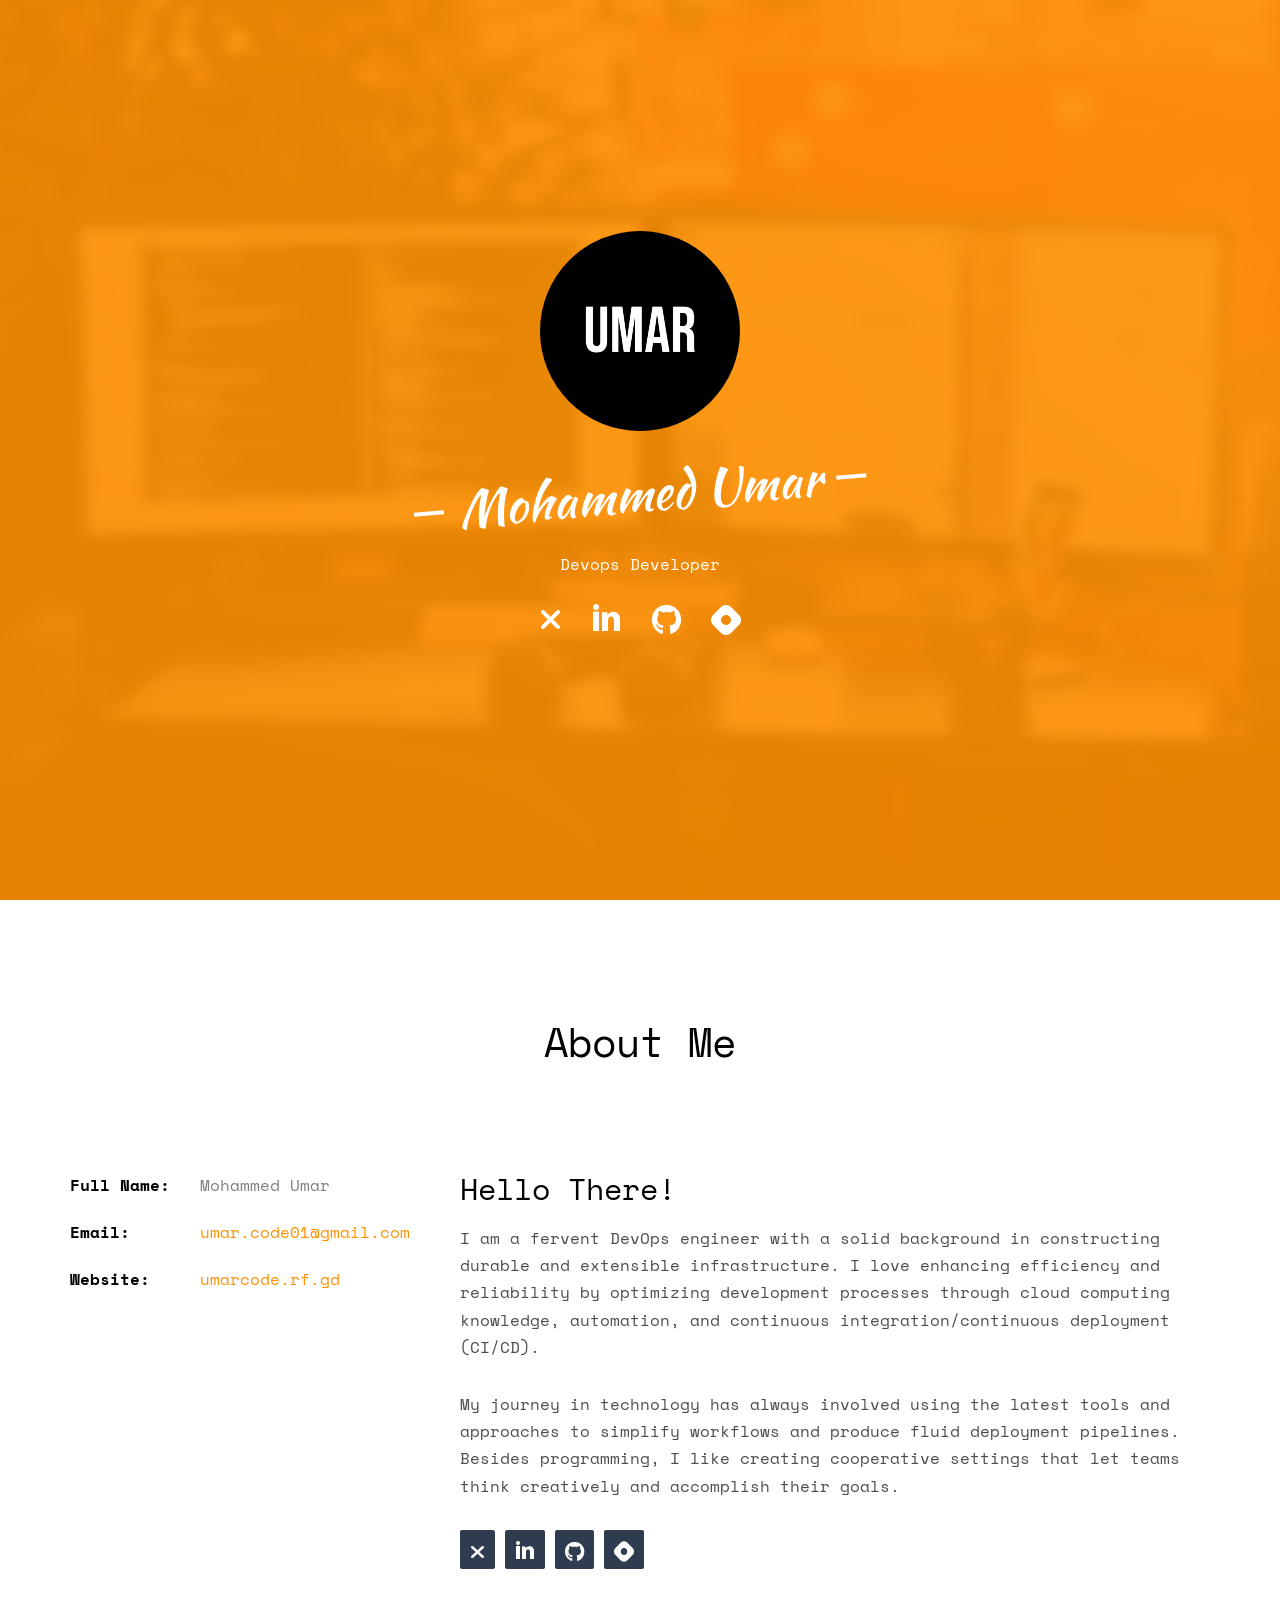
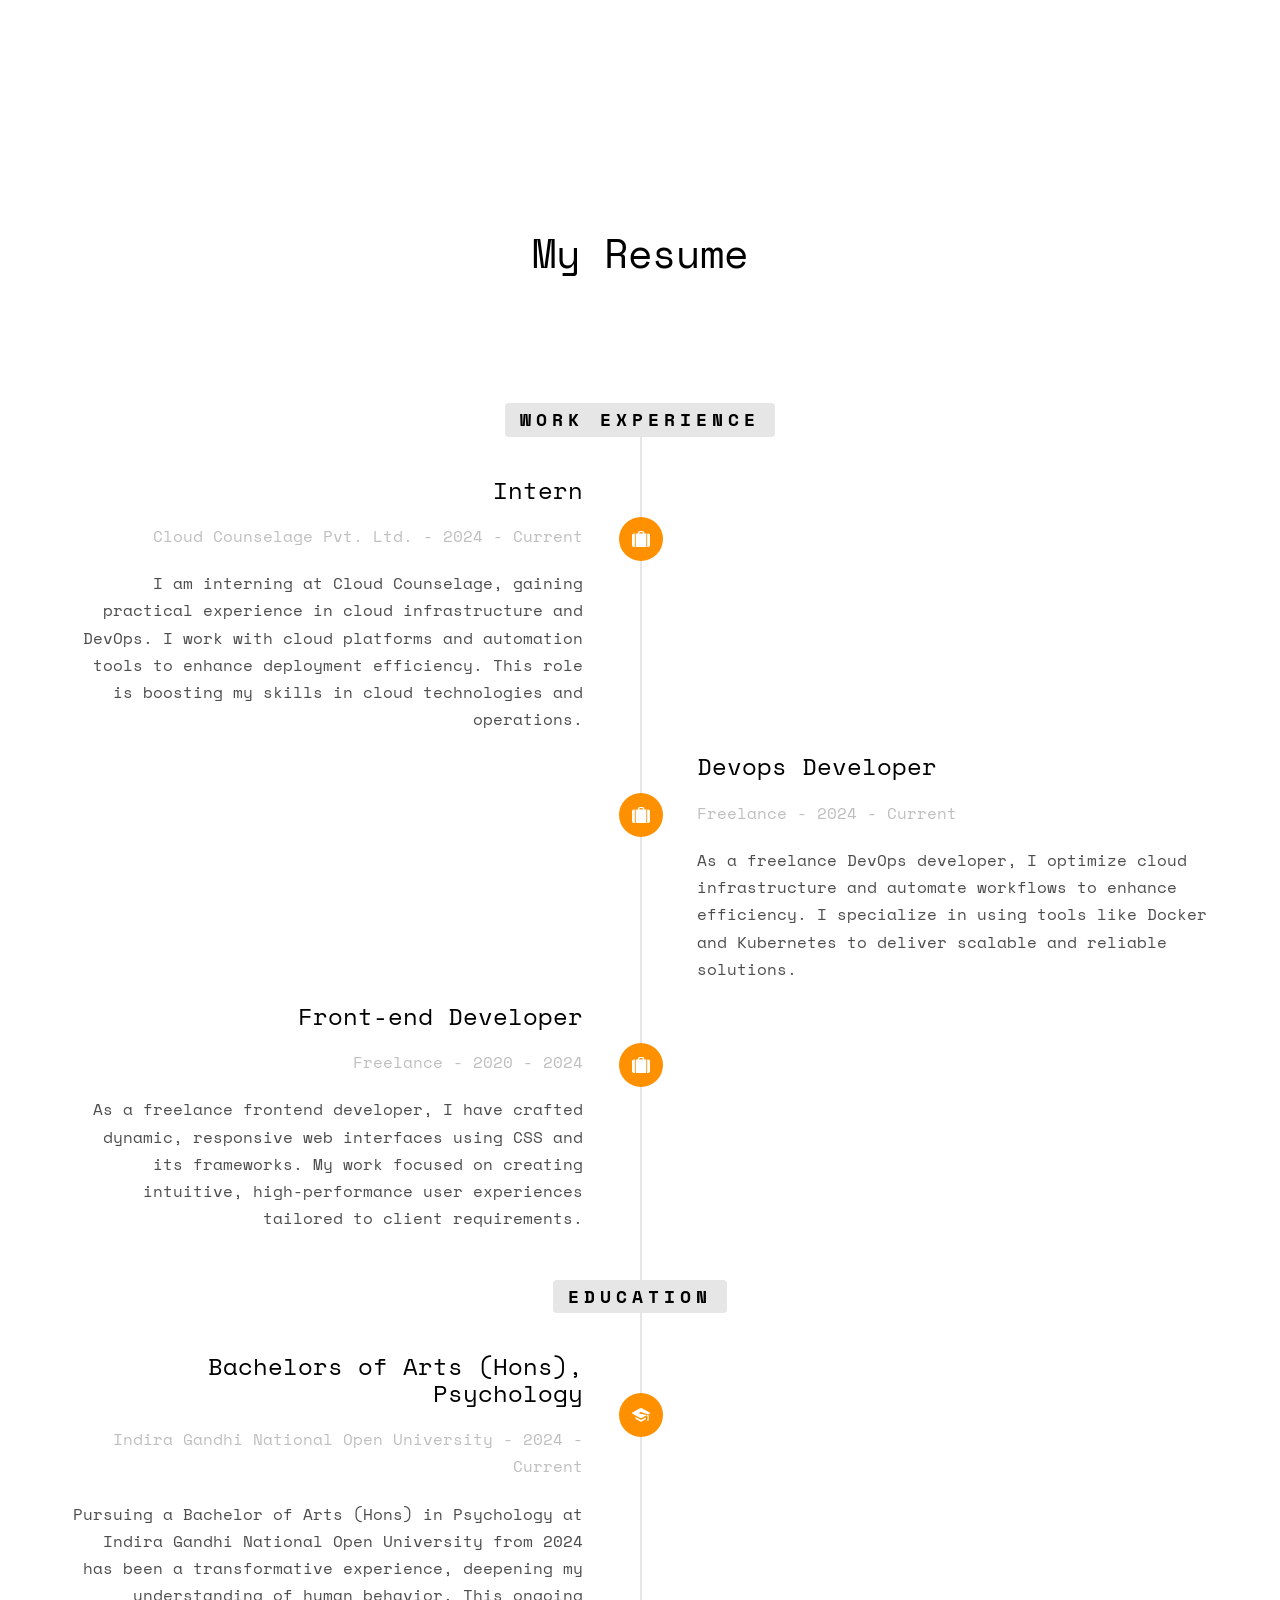
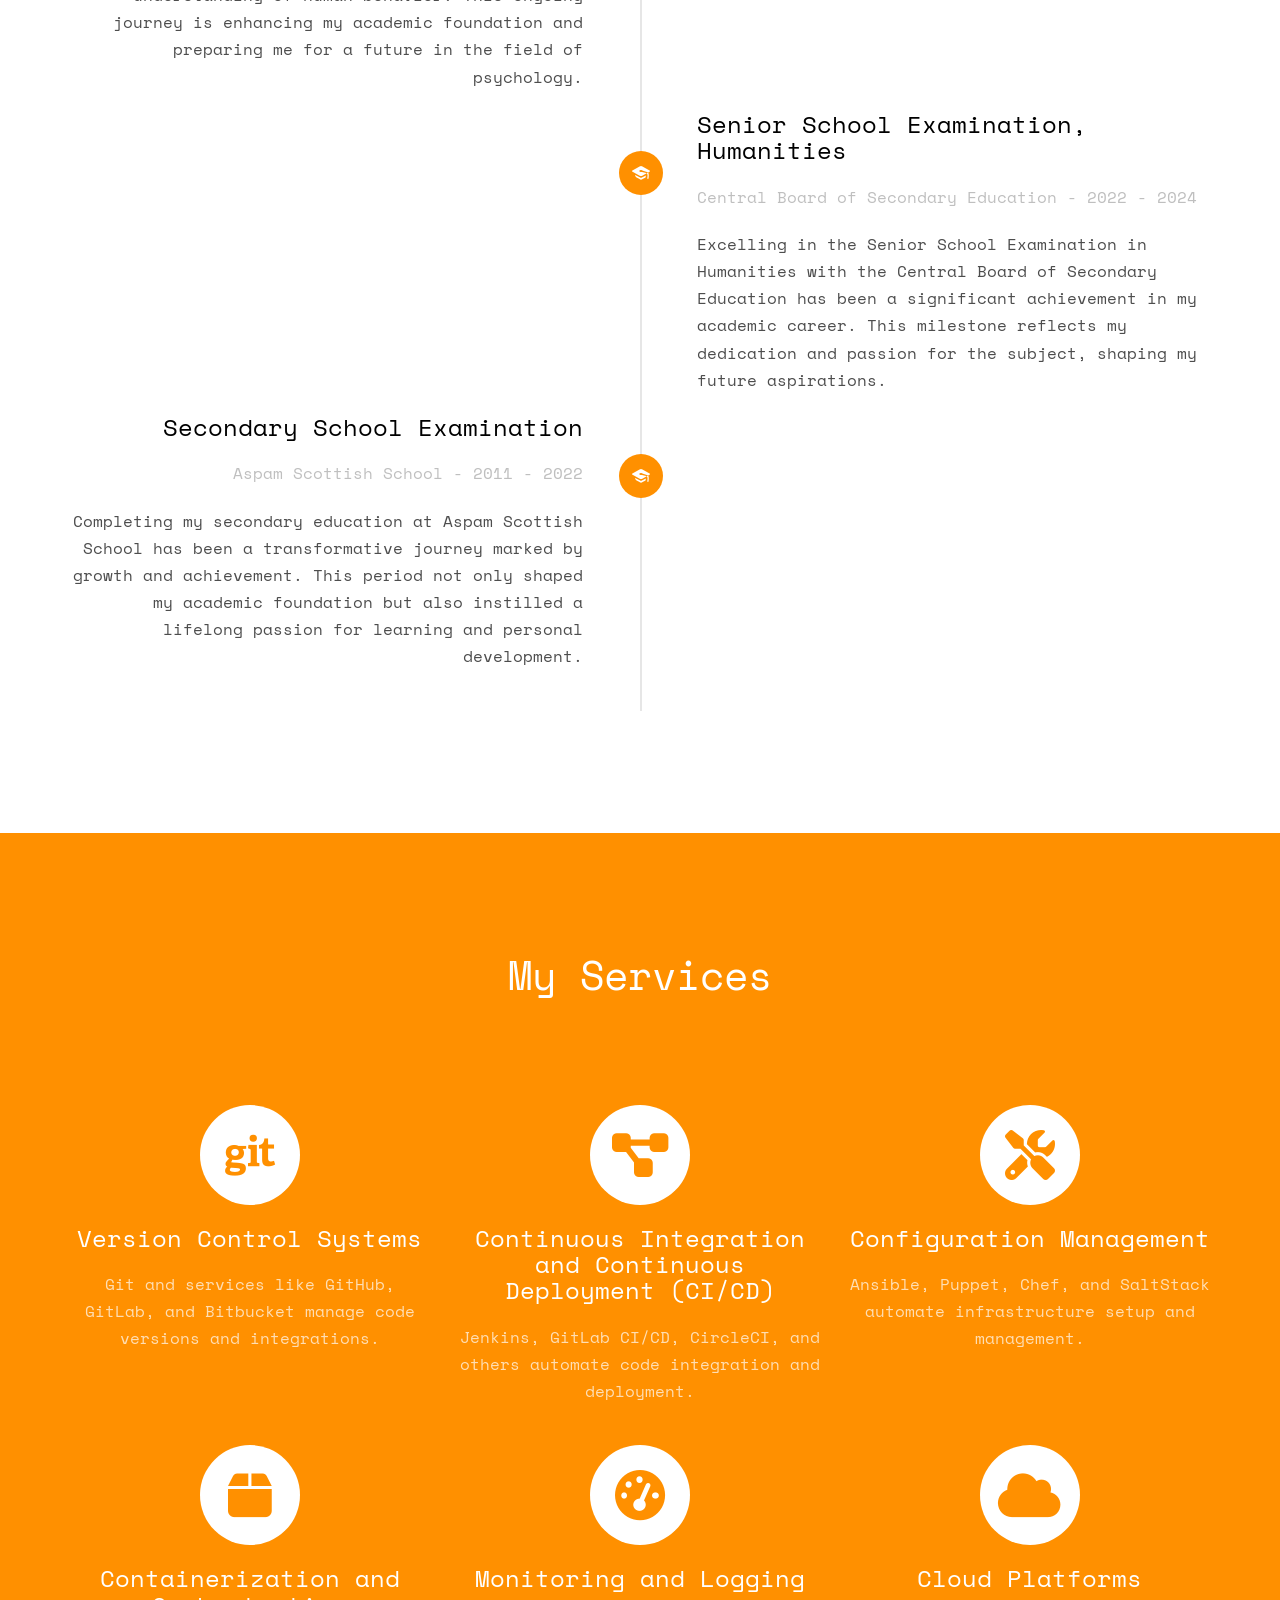
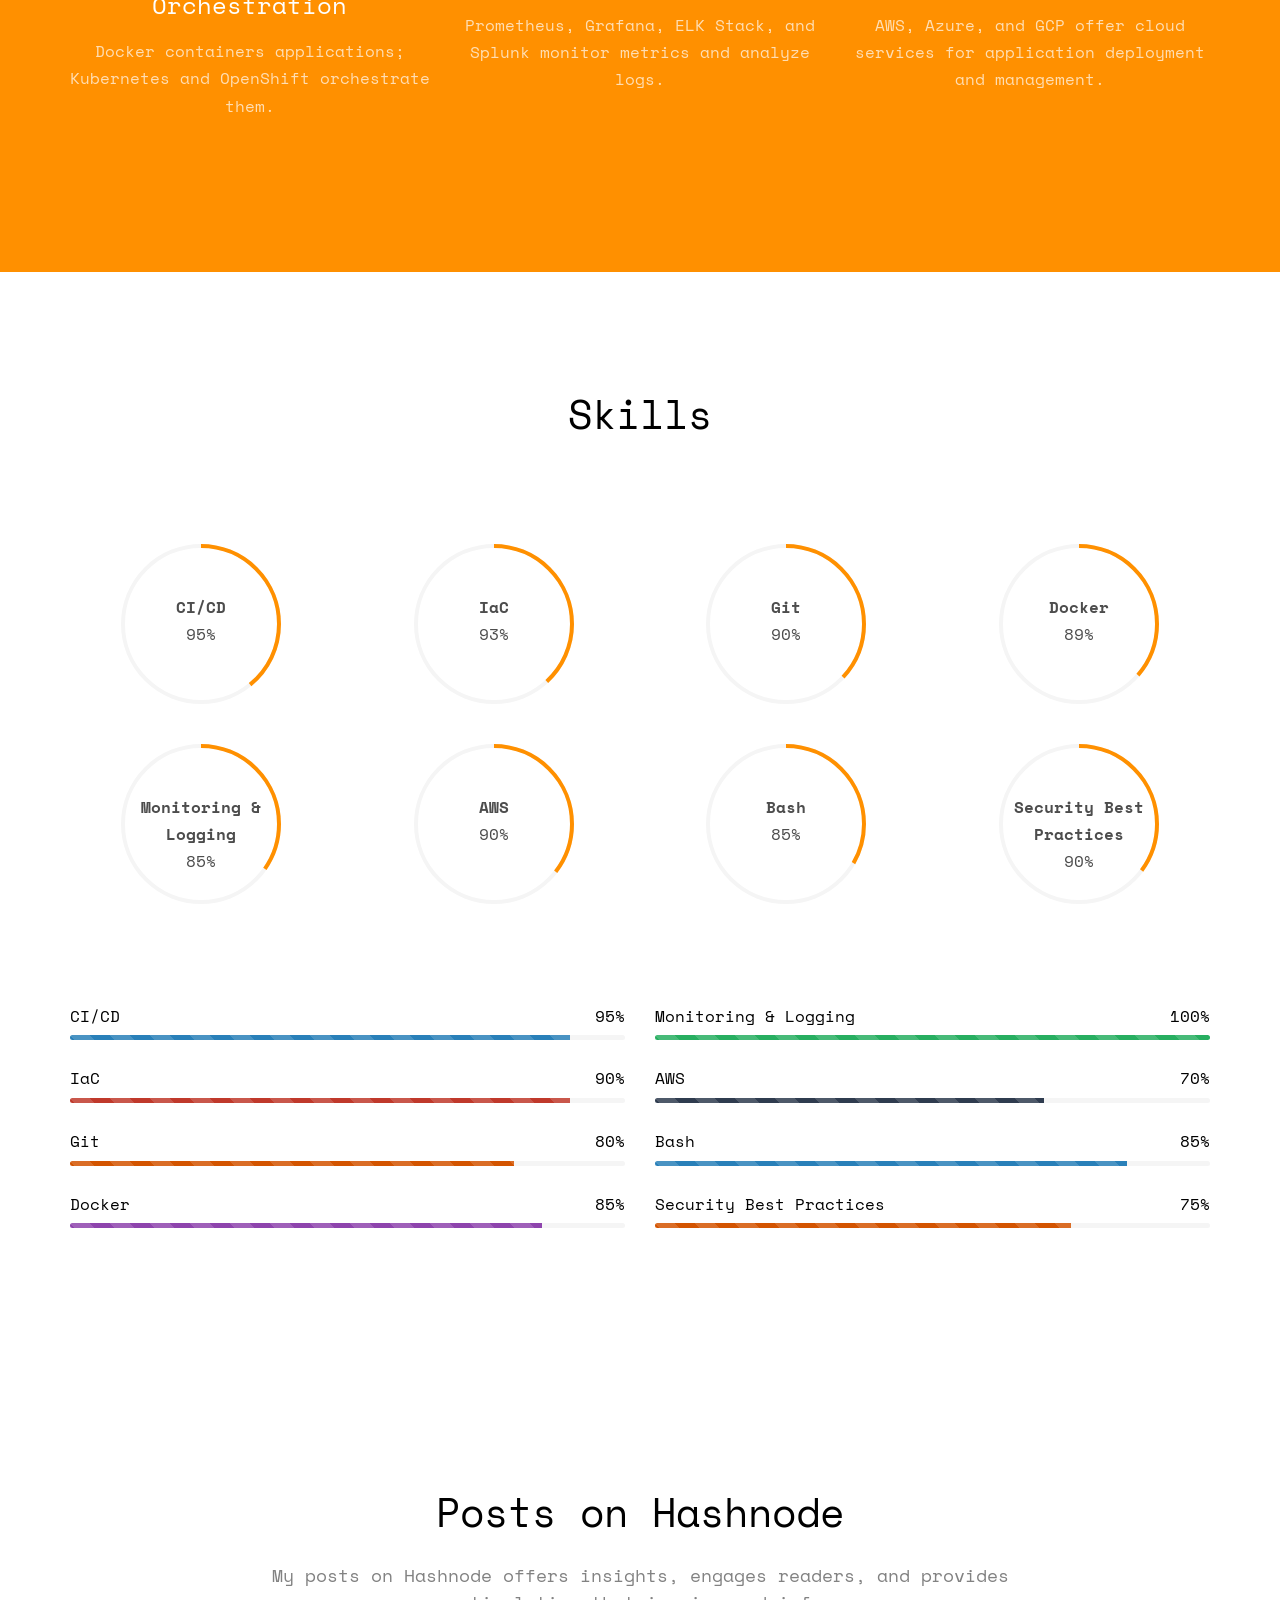
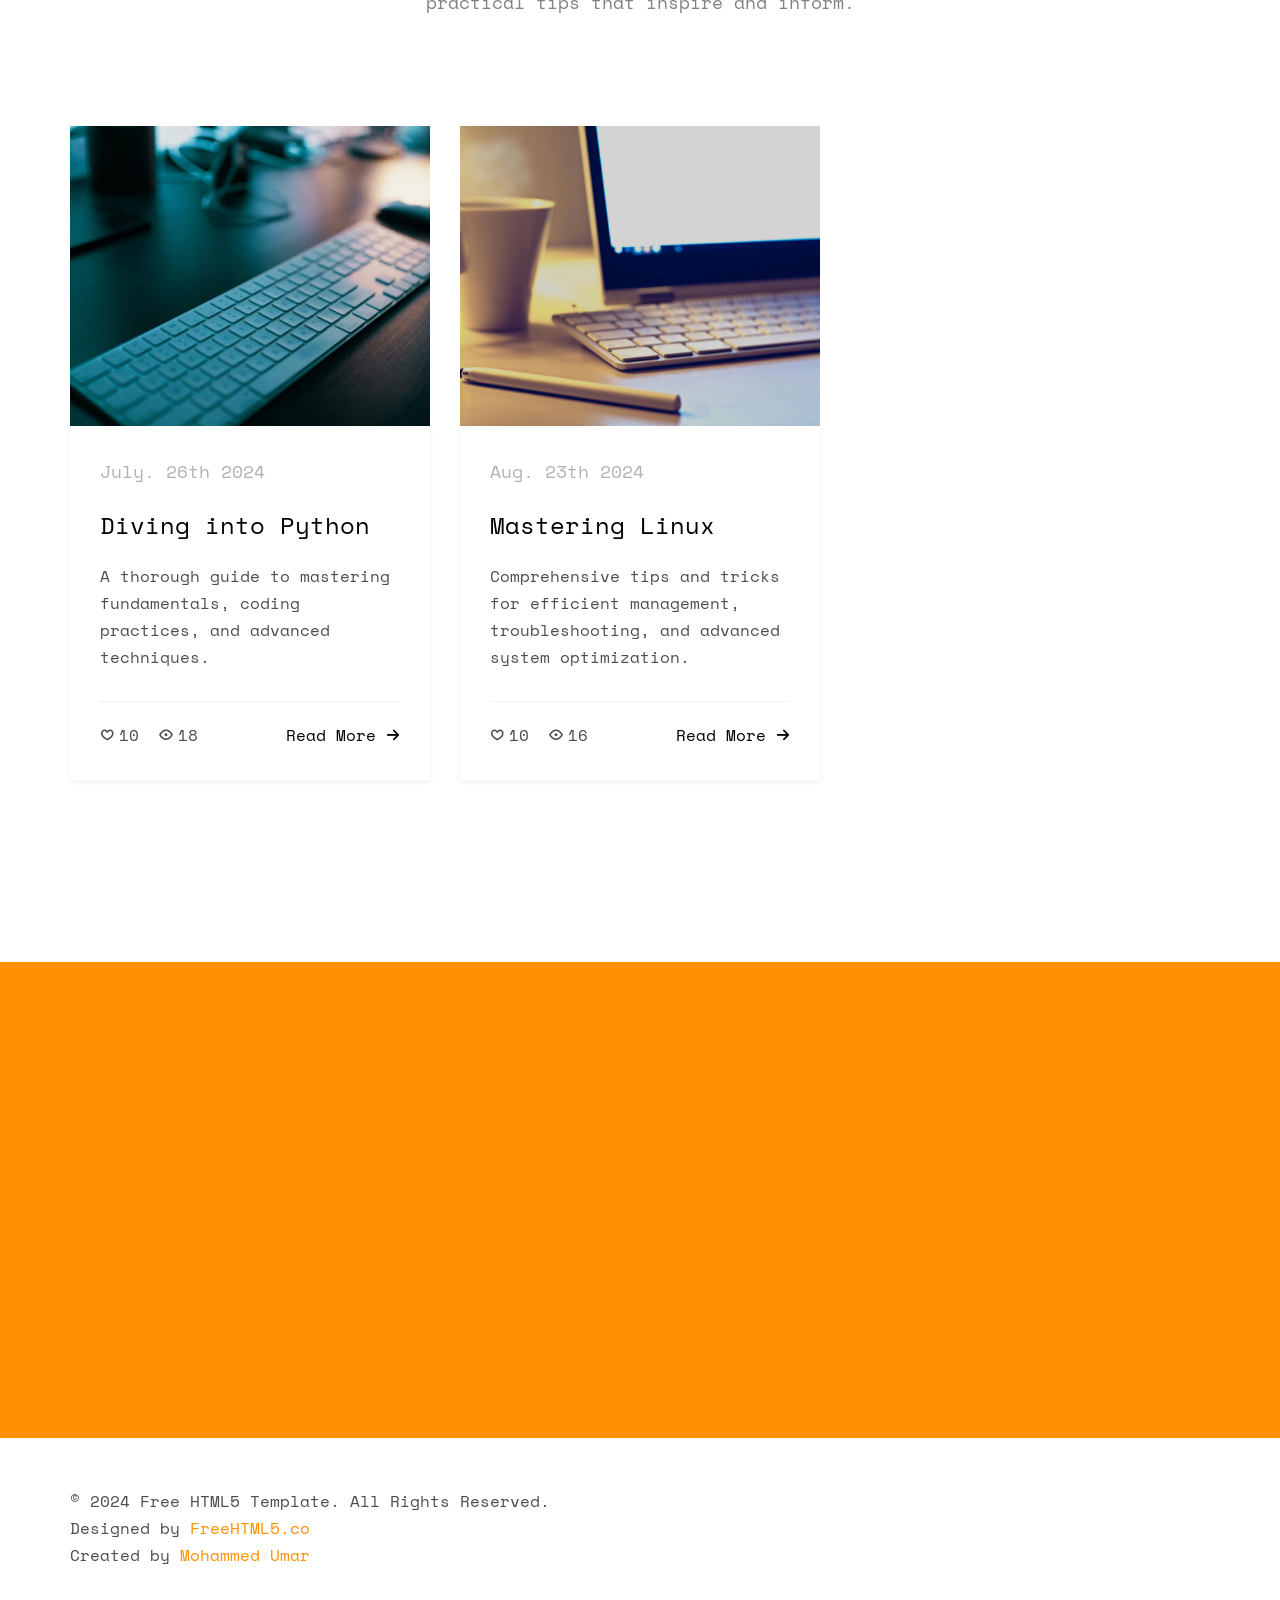
==== commit 48fcac8b: "Update index.html" ====
--- a/index.html
+++ b/index.html
@@ -4,7 +4,7 @@
 <head>
 	<meta charset="utf-8">
 	<meta http-equiv="X-UA-Compatible" content="IE=edge">
-	<title>Mohammed Umar &mdash; DevOps Developer | Expert in CI/CD & Cloud Solutions</title>
+	<title>DevOps Developer | Expert in CI/CD &amp; Cloud Solutions</title>
   <link rel="icon" type="image/jpg" href="images/user-3.jpg">
 
 	<meta name="viewport" content="width=device-width, initial-scale=1">
@@ -383,7 +383,7 @@
 						<div class="chart" data-percent="89"><span><strong>Docker</strong>89%</span></div>
 					</div>
 					<div class="col-md-3 col-sm-6 col-xs-12 text-center">
-						<div class="chart" data-percent="85"><span><strong>Monitoring & Logging</strong>85%</span></div>
+						<div class="chart" data-percent="85"><span><strong>Monitoring &amp; Logging</strong>85%</span></div>
 					</div>
 					<div class="col-md-3 col-sm-6 col-xs-12 text-center">
 						<div class="chart" data-percent="90"><span><strong>AWS</strong>90%</span></div>
@@ -434,7 +434,7 @@
 					</div>
 					<div class="col-md-6">
 						<div class="progress-wrap">
-							<h3><span class="name-left">Monitoring & Logging</span><span class="value-right">100%</span>
+							<h3><span class="name-left">Monitoring &amp; Logging</span><span class="value-right">100%</span>
 							</h3>
 							<div class="progress">
 								<div class="progress-bar progress-bar-5 progress-bar-striped active" role="progressbar"
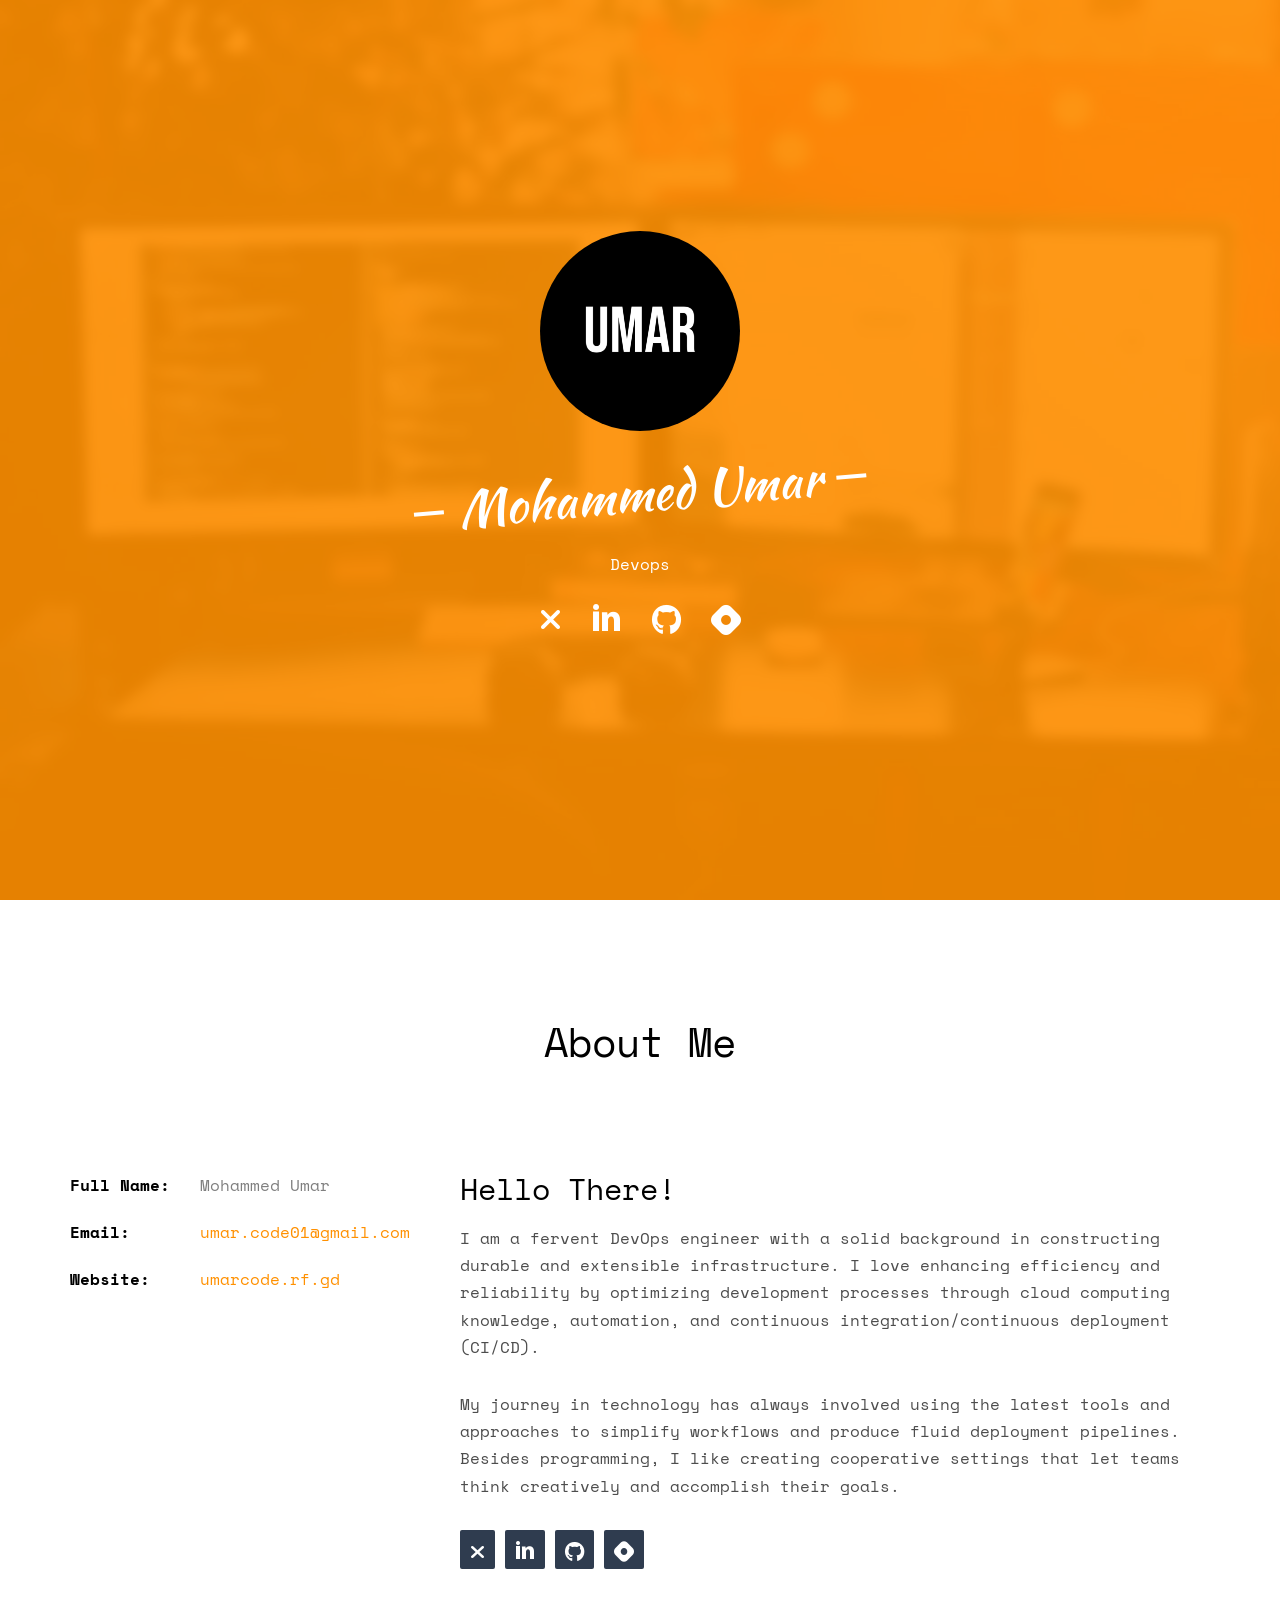
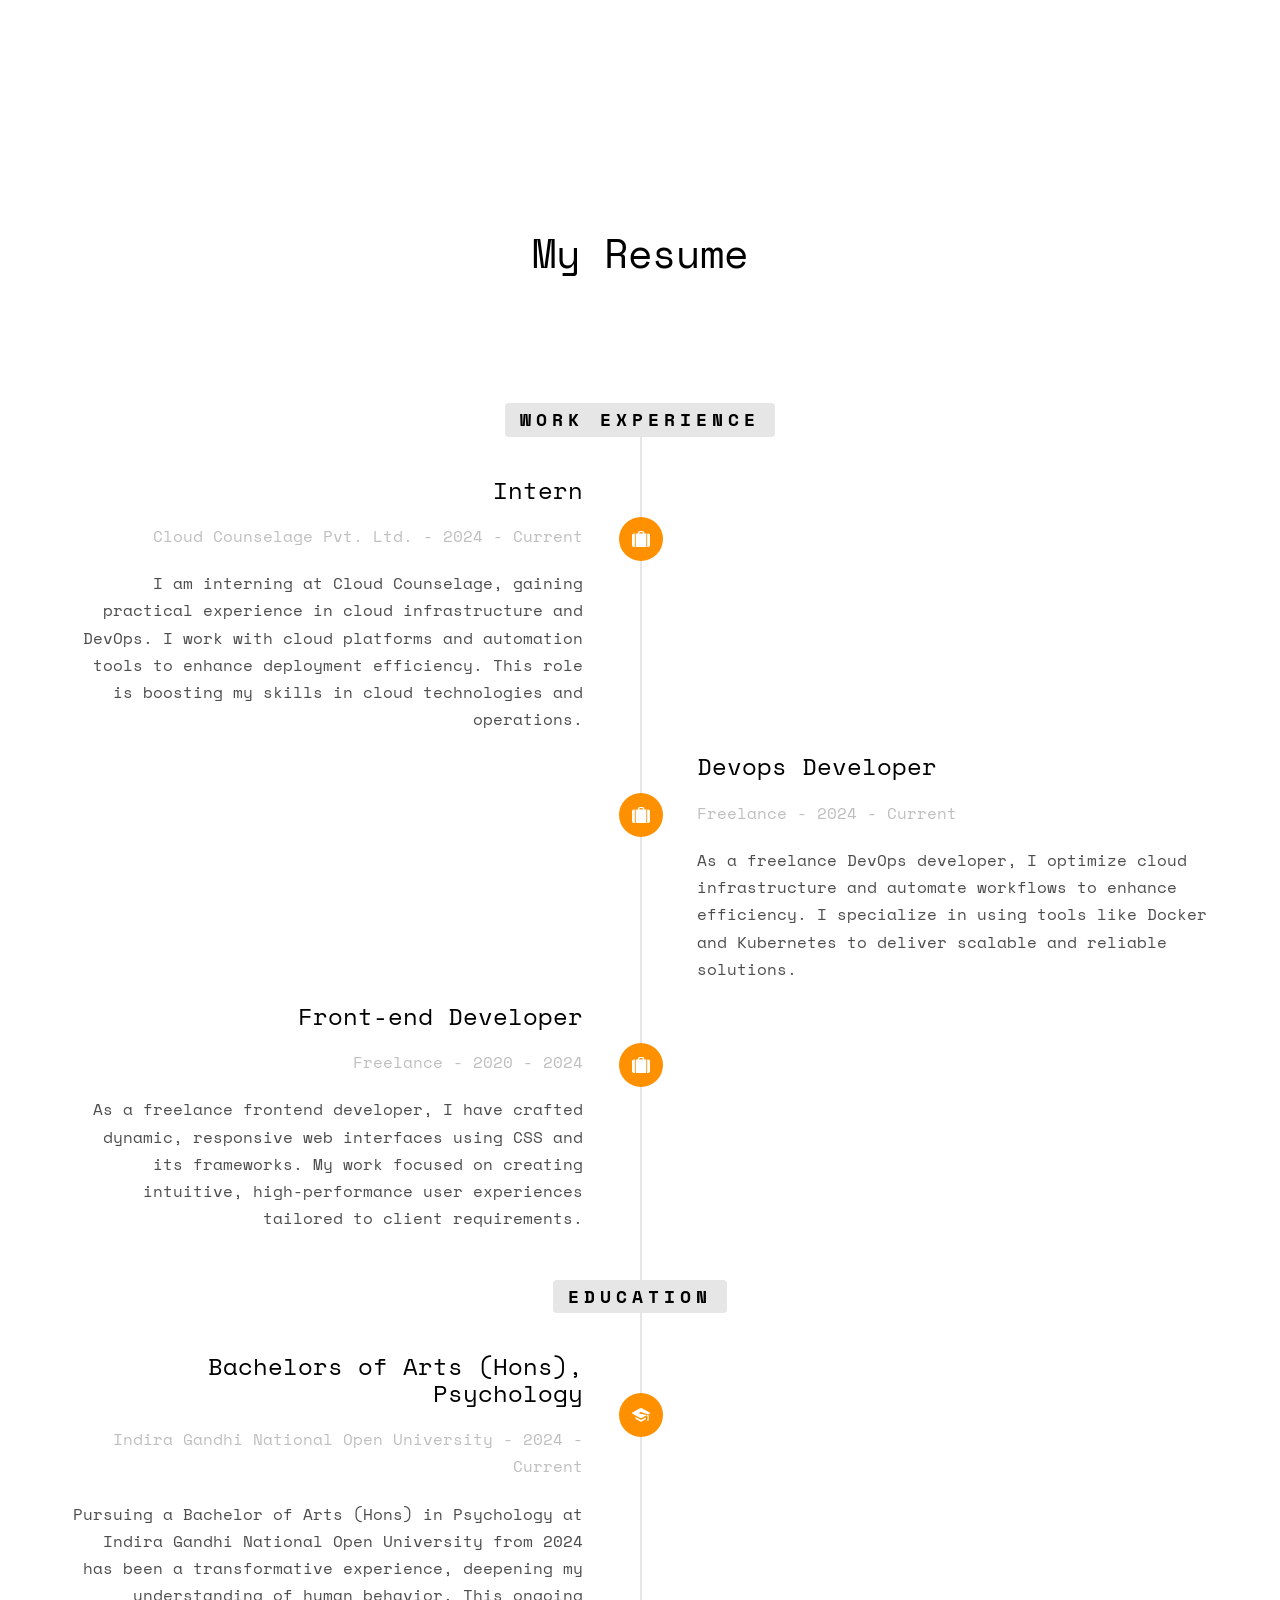
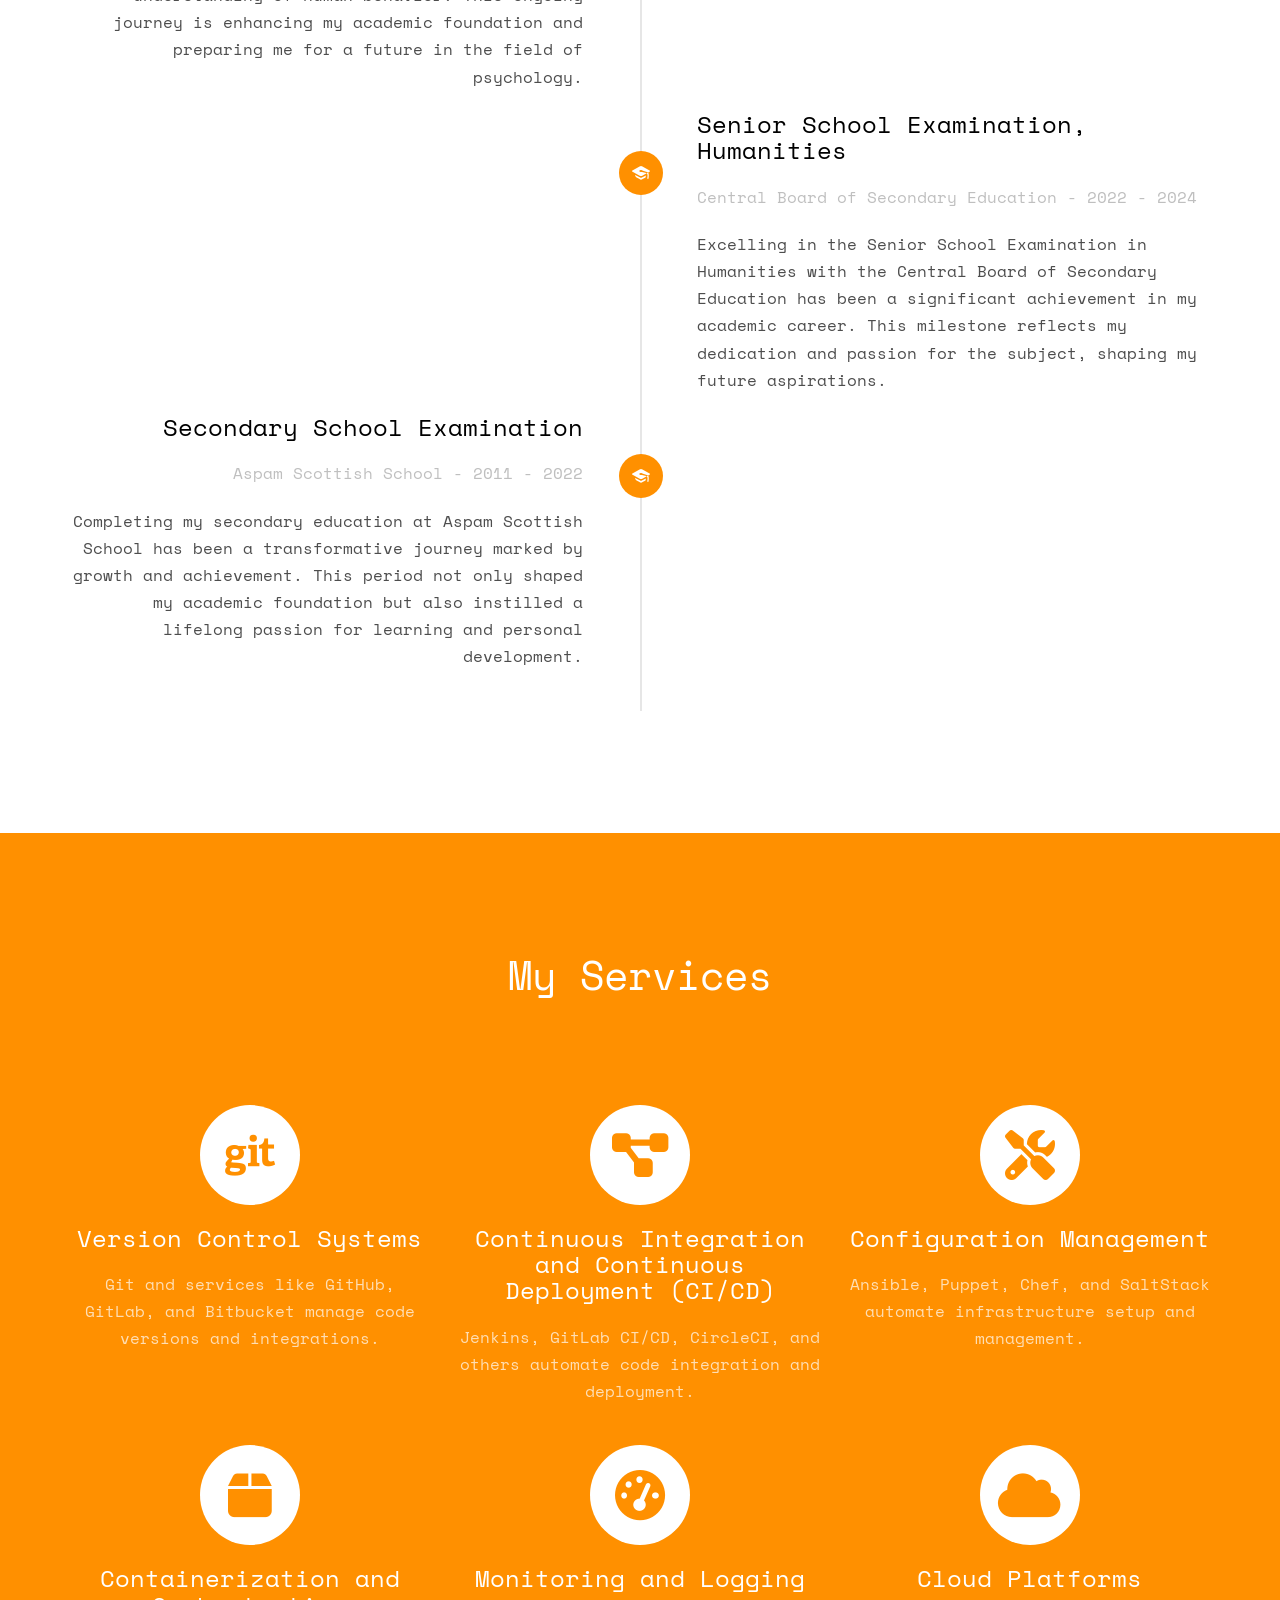
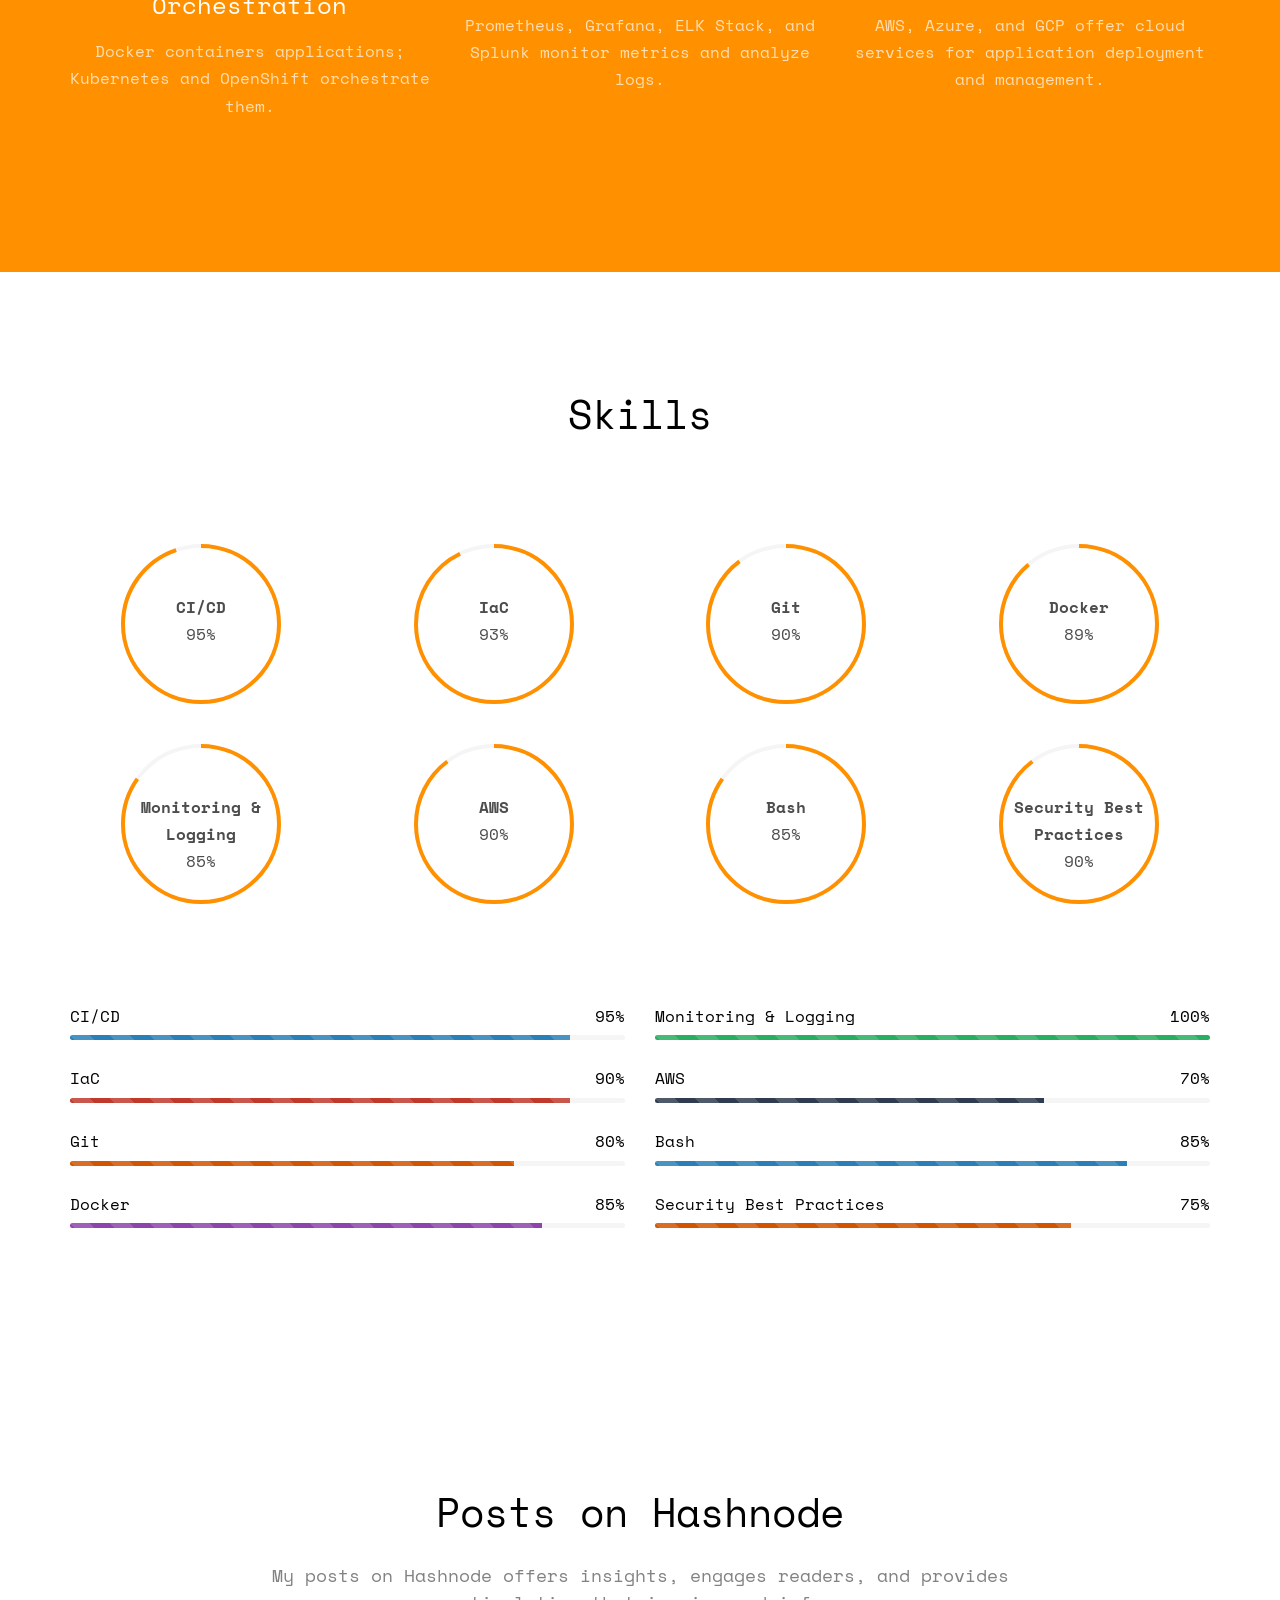
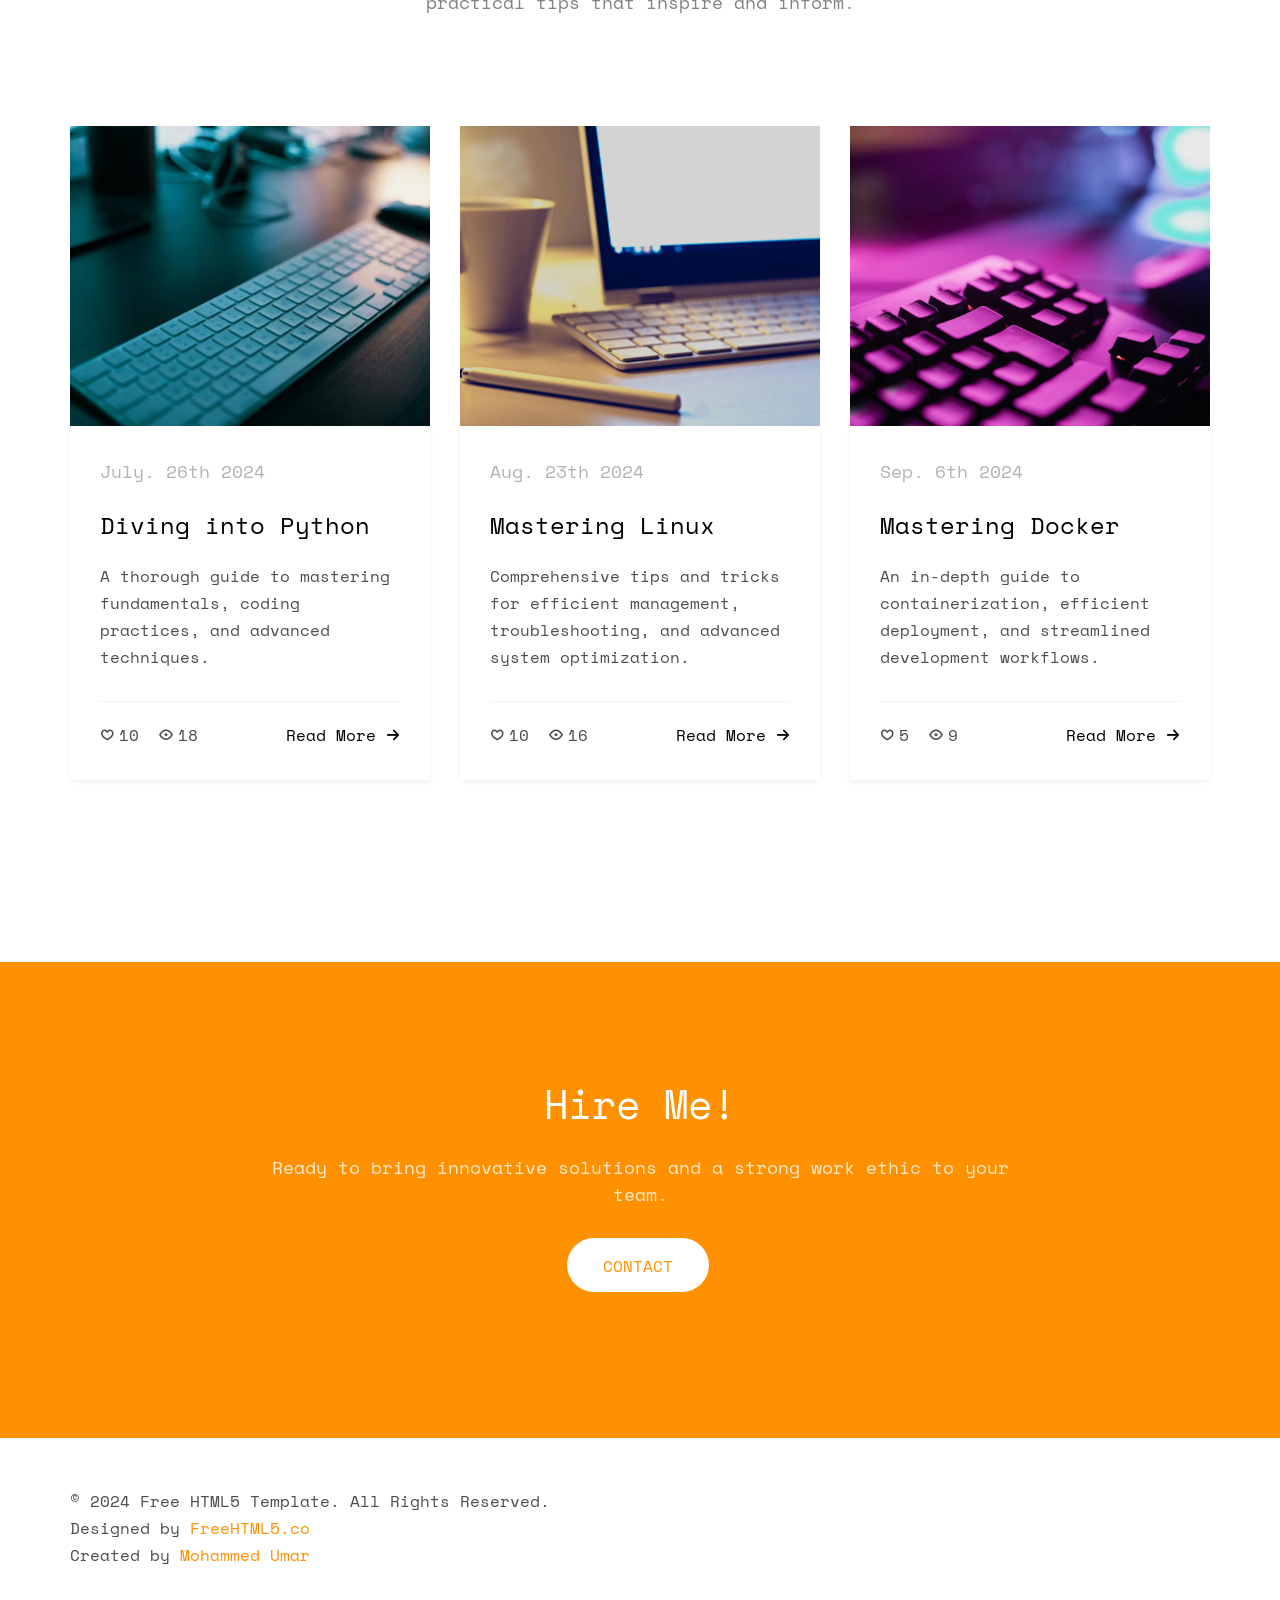
==== commit f5328eff: "Update index.html" ====
--- a/index.html
+++ b/index.html
@@ -77,7 +77,7 @@
 							<div class="display-tc js-fullheight animate-box" data-animate-effect="fadeIn">
 								<div class="profile-thumb" style="background: url(images/user-3.jpg);"></div>
 								<h1><span>Mohammed Umar</span></h1>
-								<h3><span>Devops Developer</span></h3>
+								<h3><span>Devops </span></h3>
 								<p>
 								<ul class="fh5co-social-icons">
 									<li><a href="https://www.x.com/umar_code" target="_blank"><i
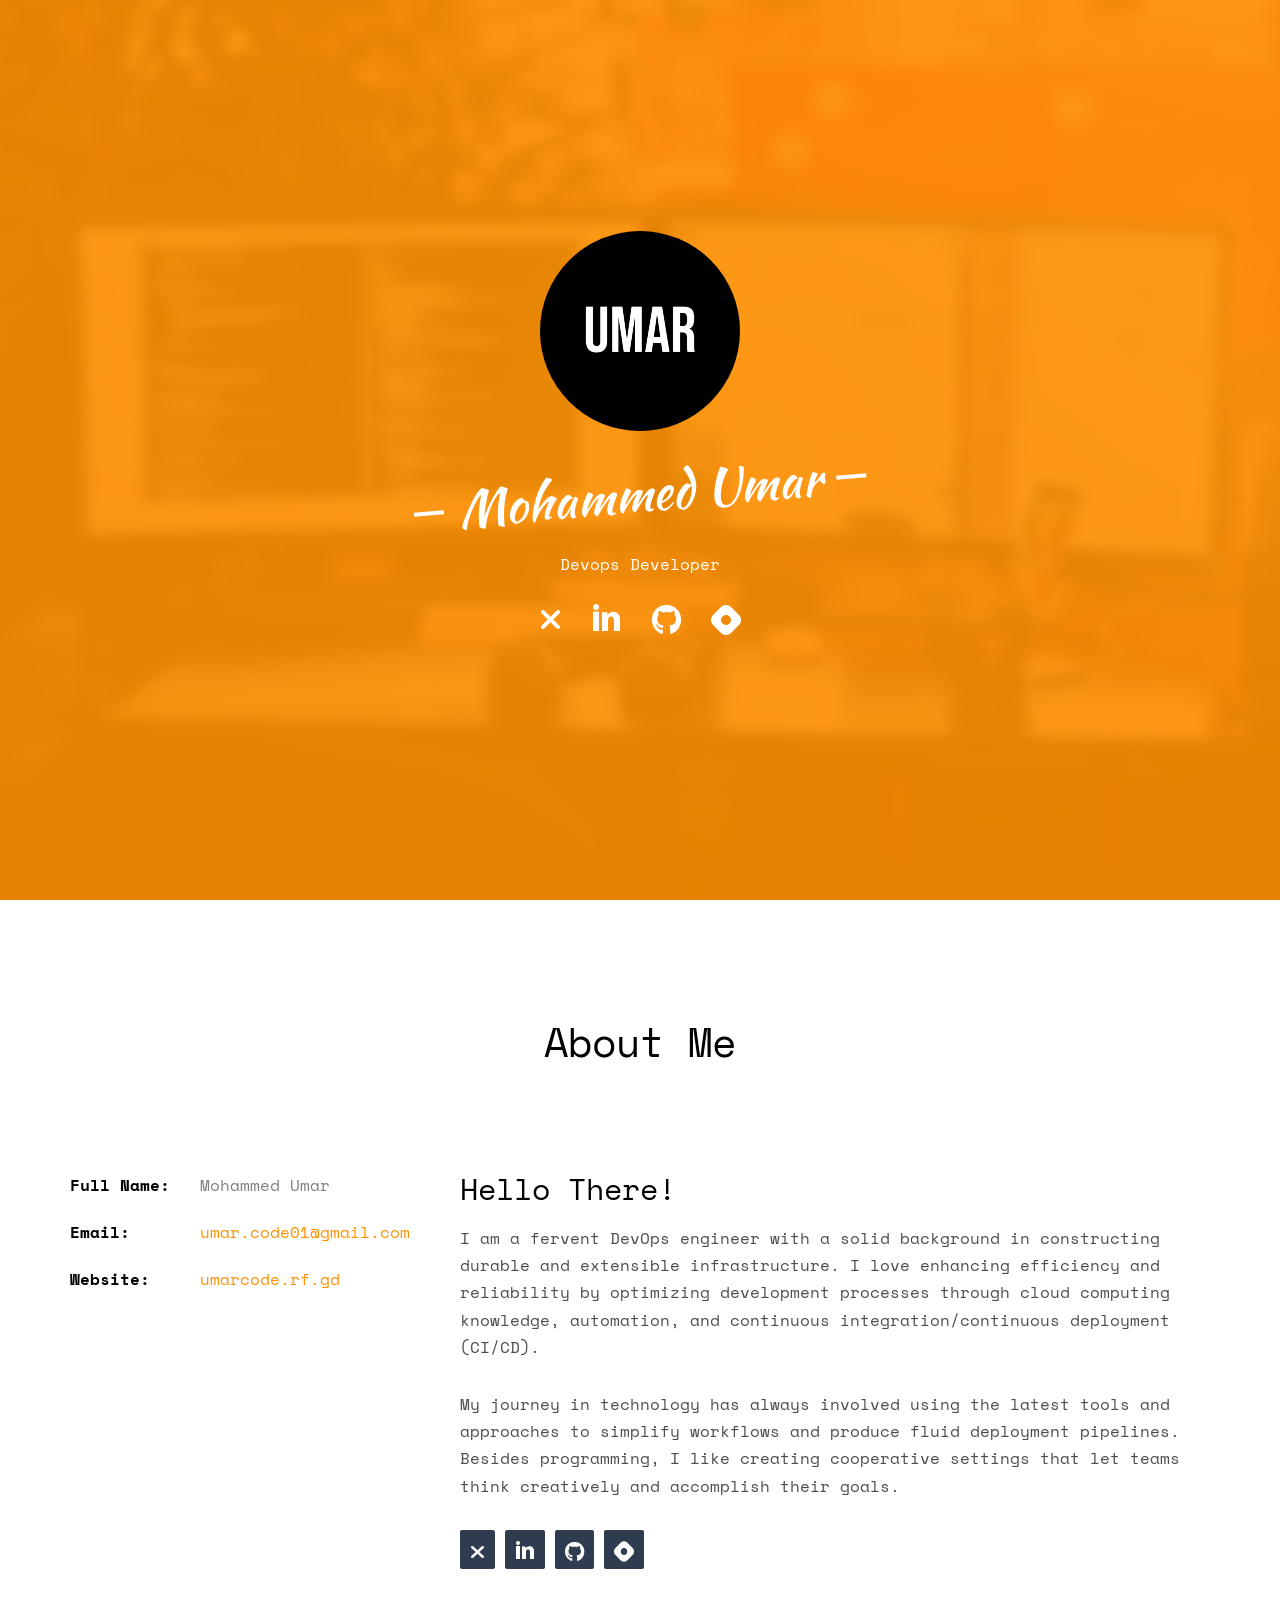
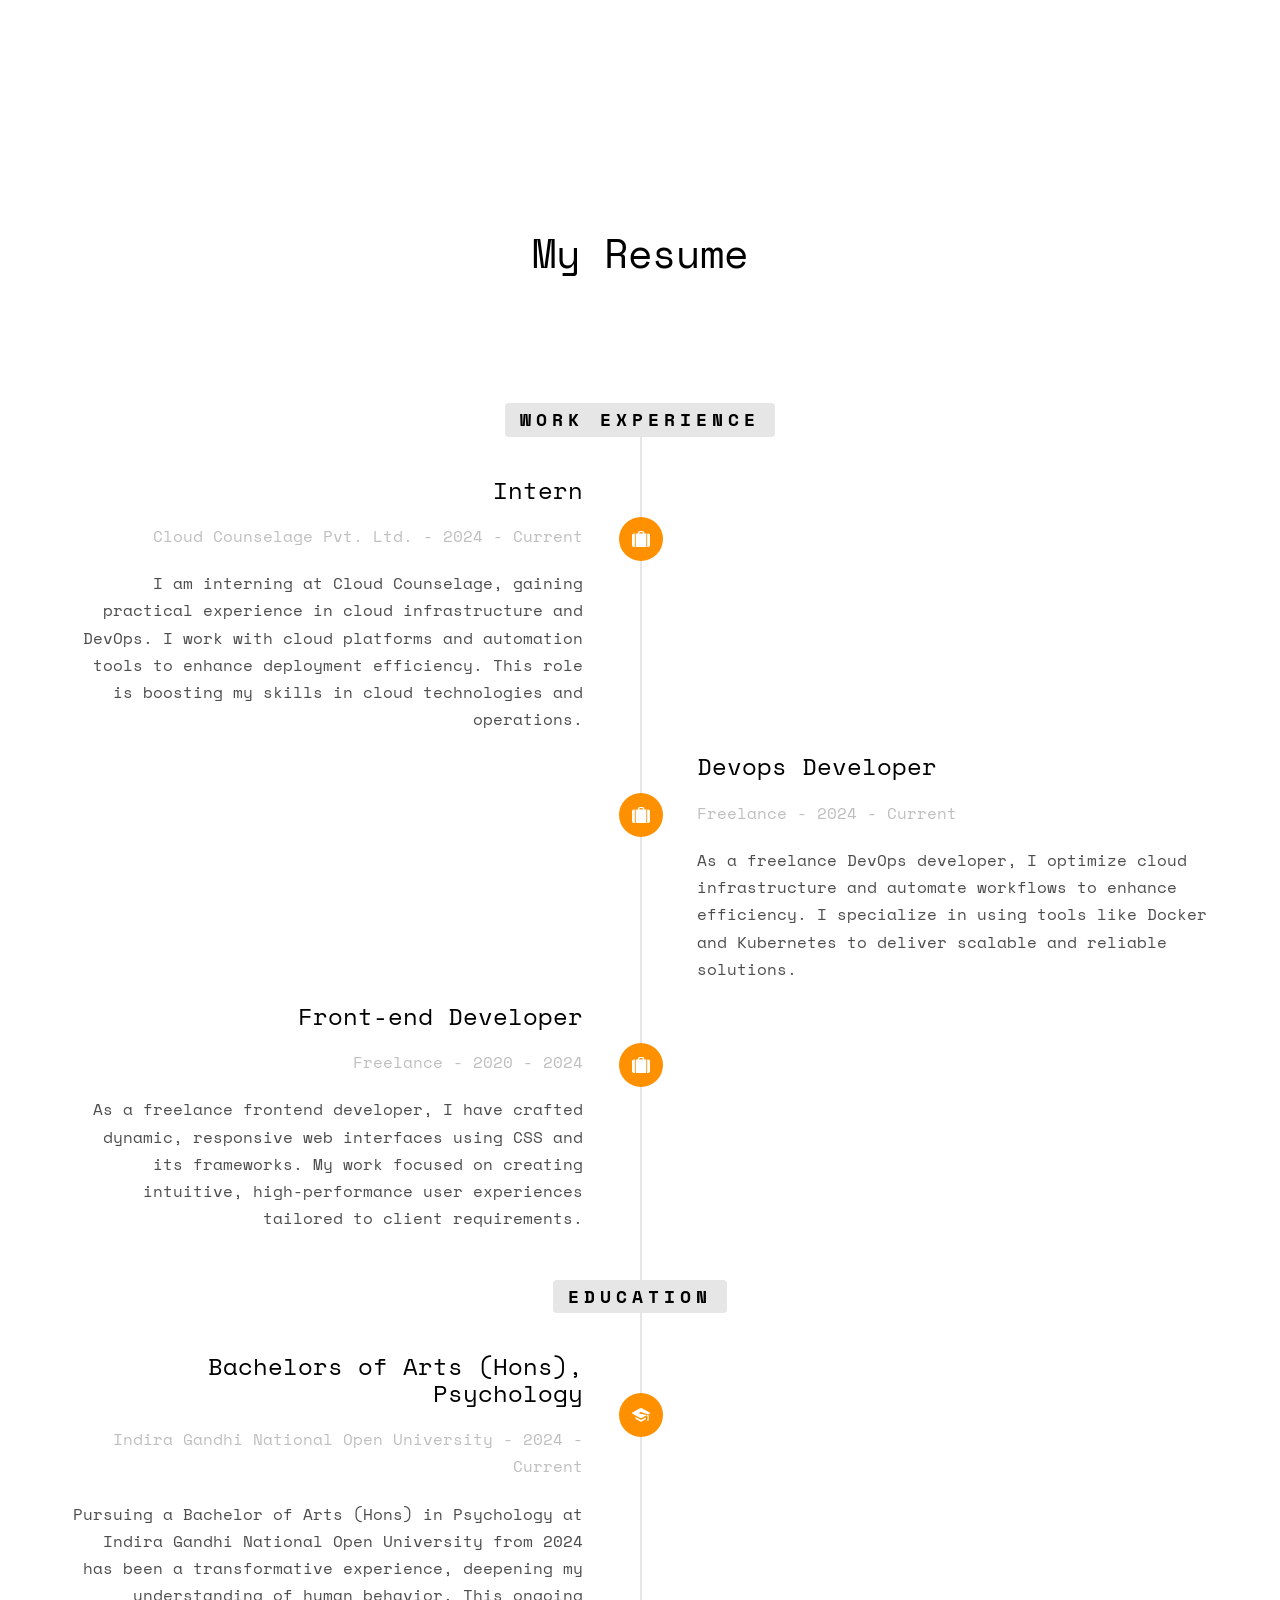
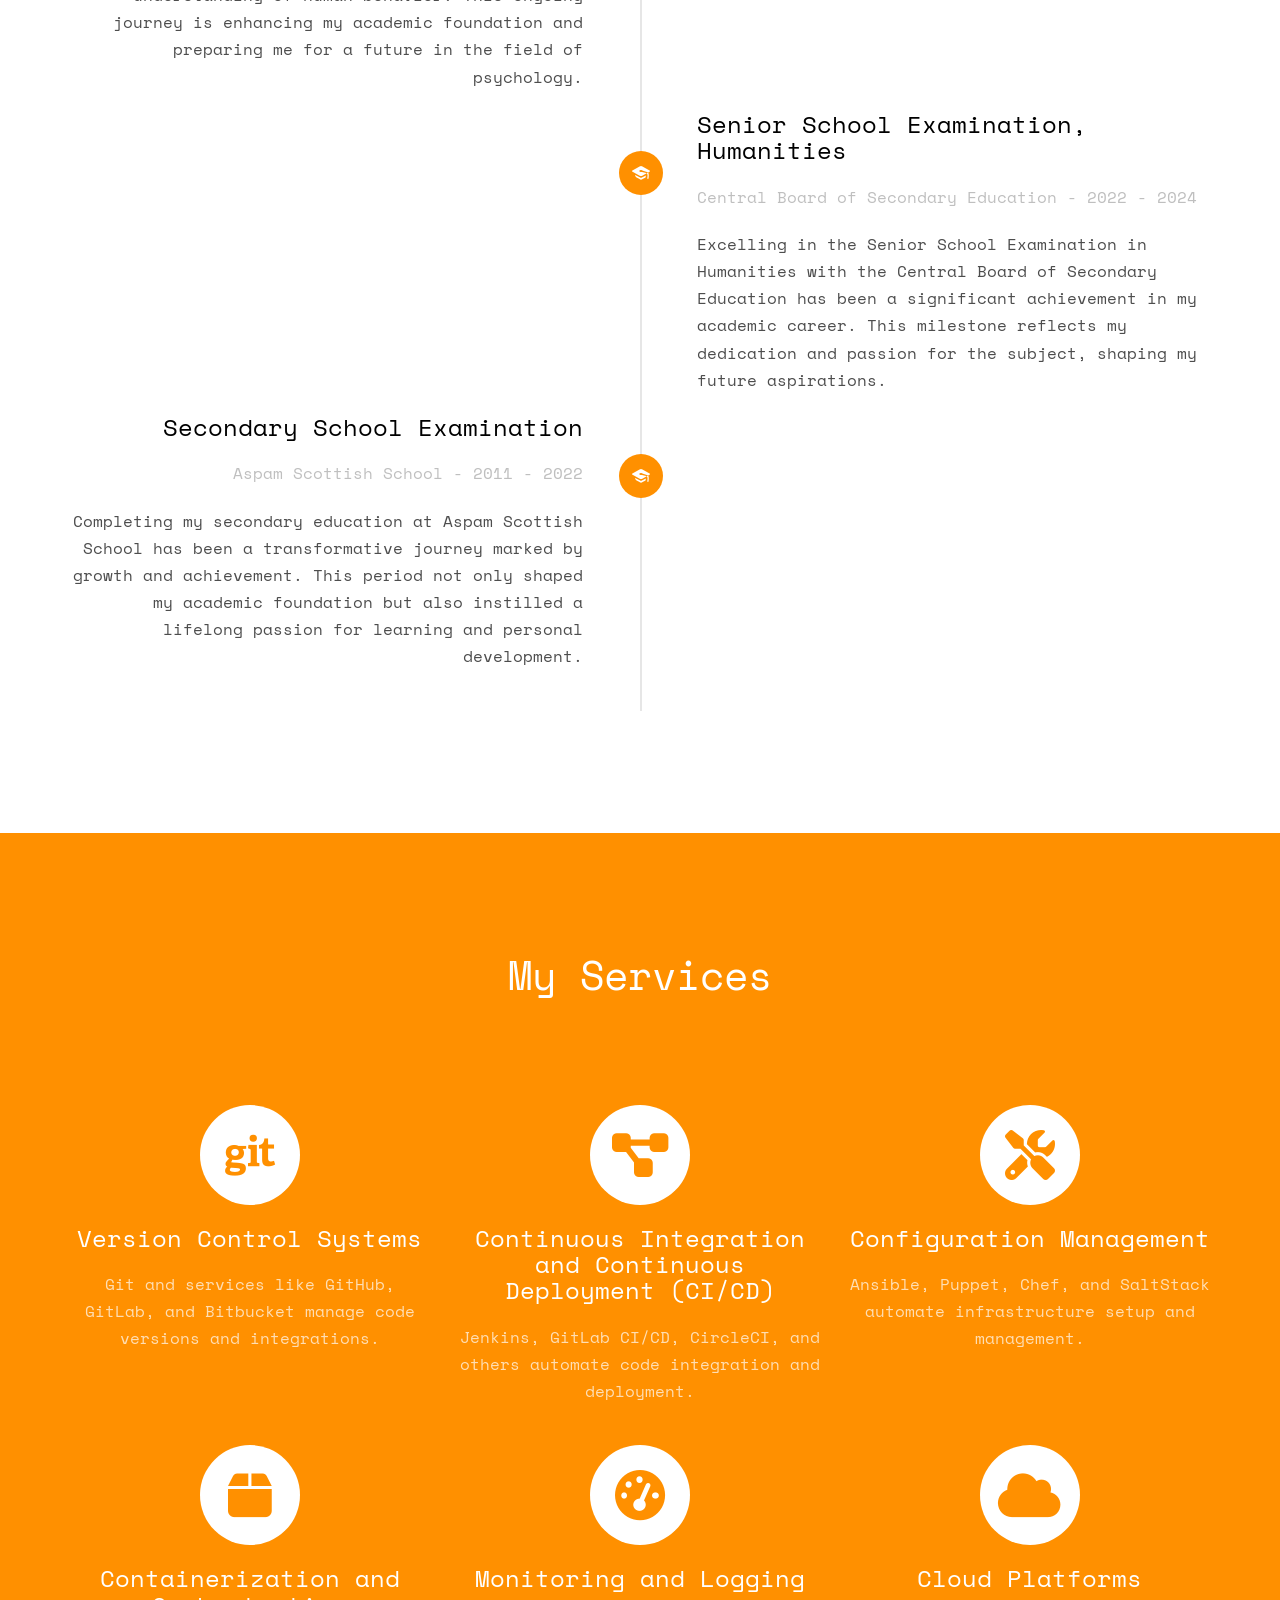
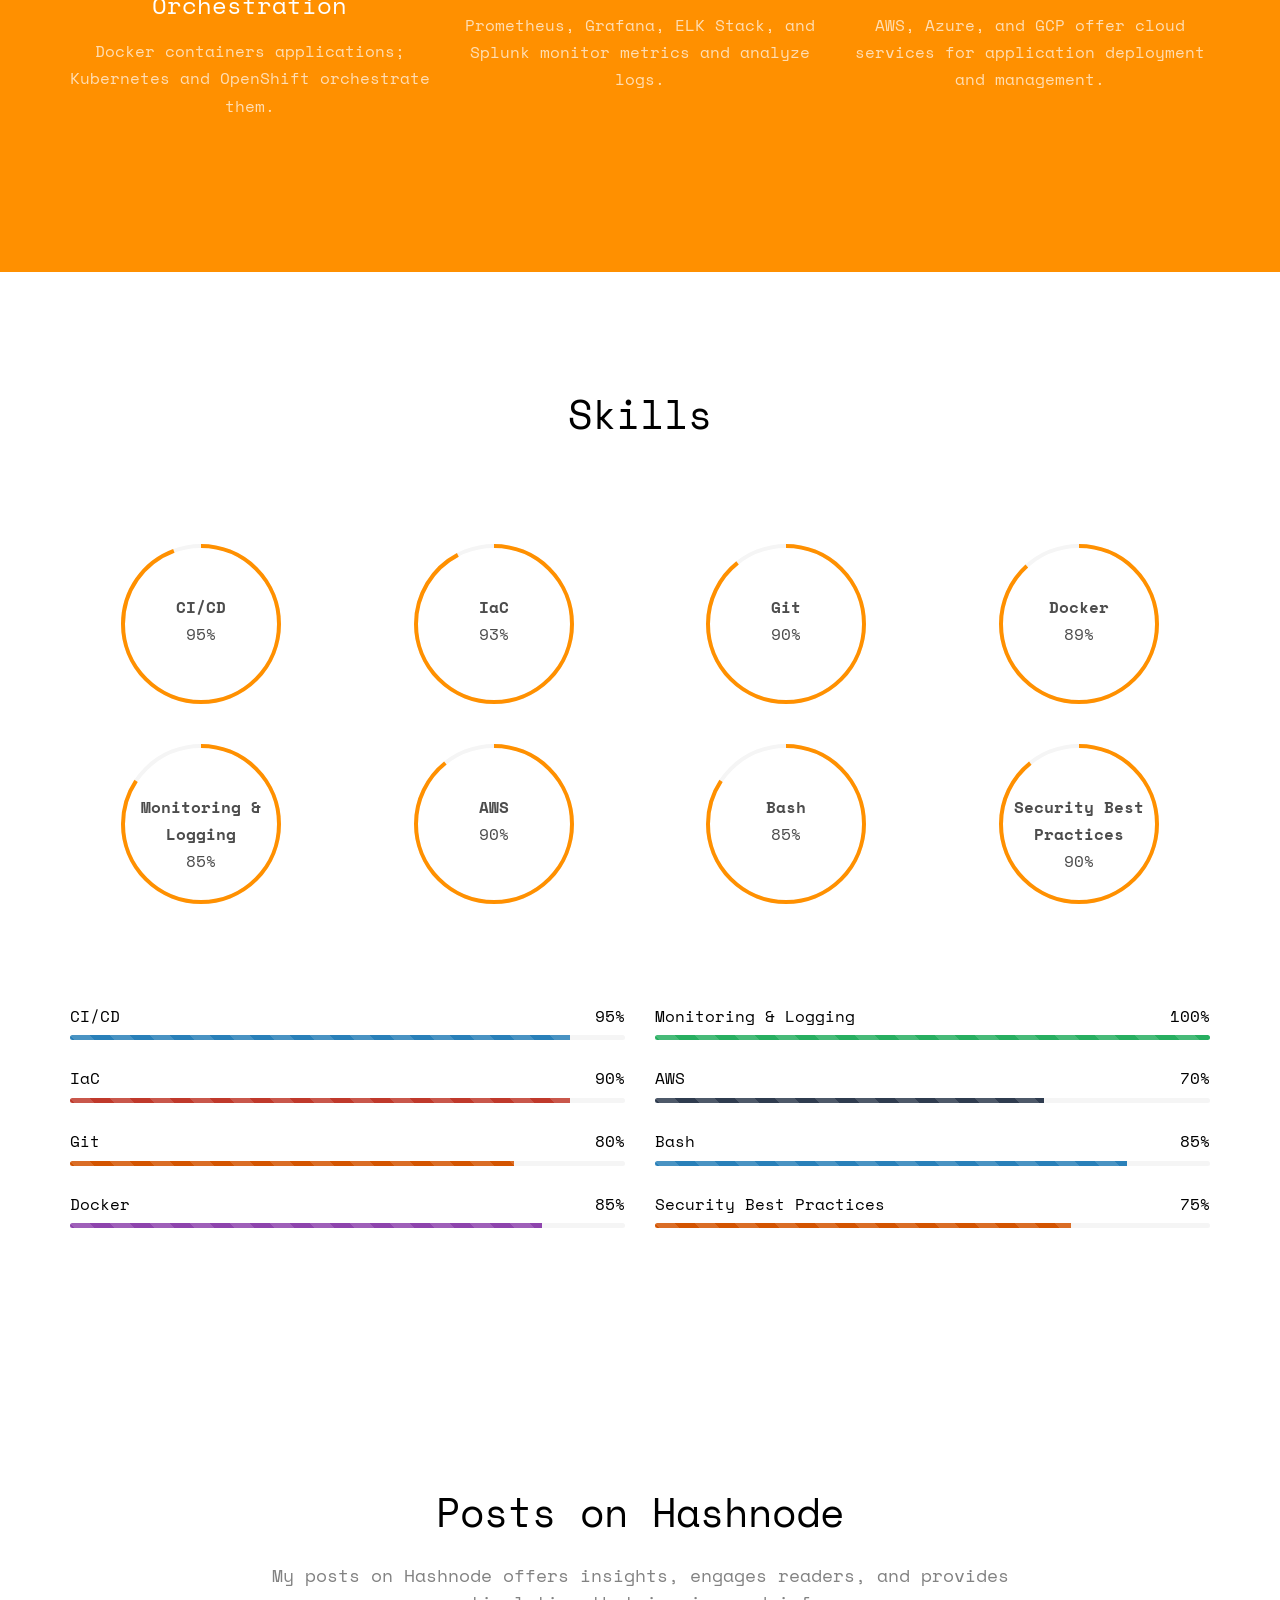
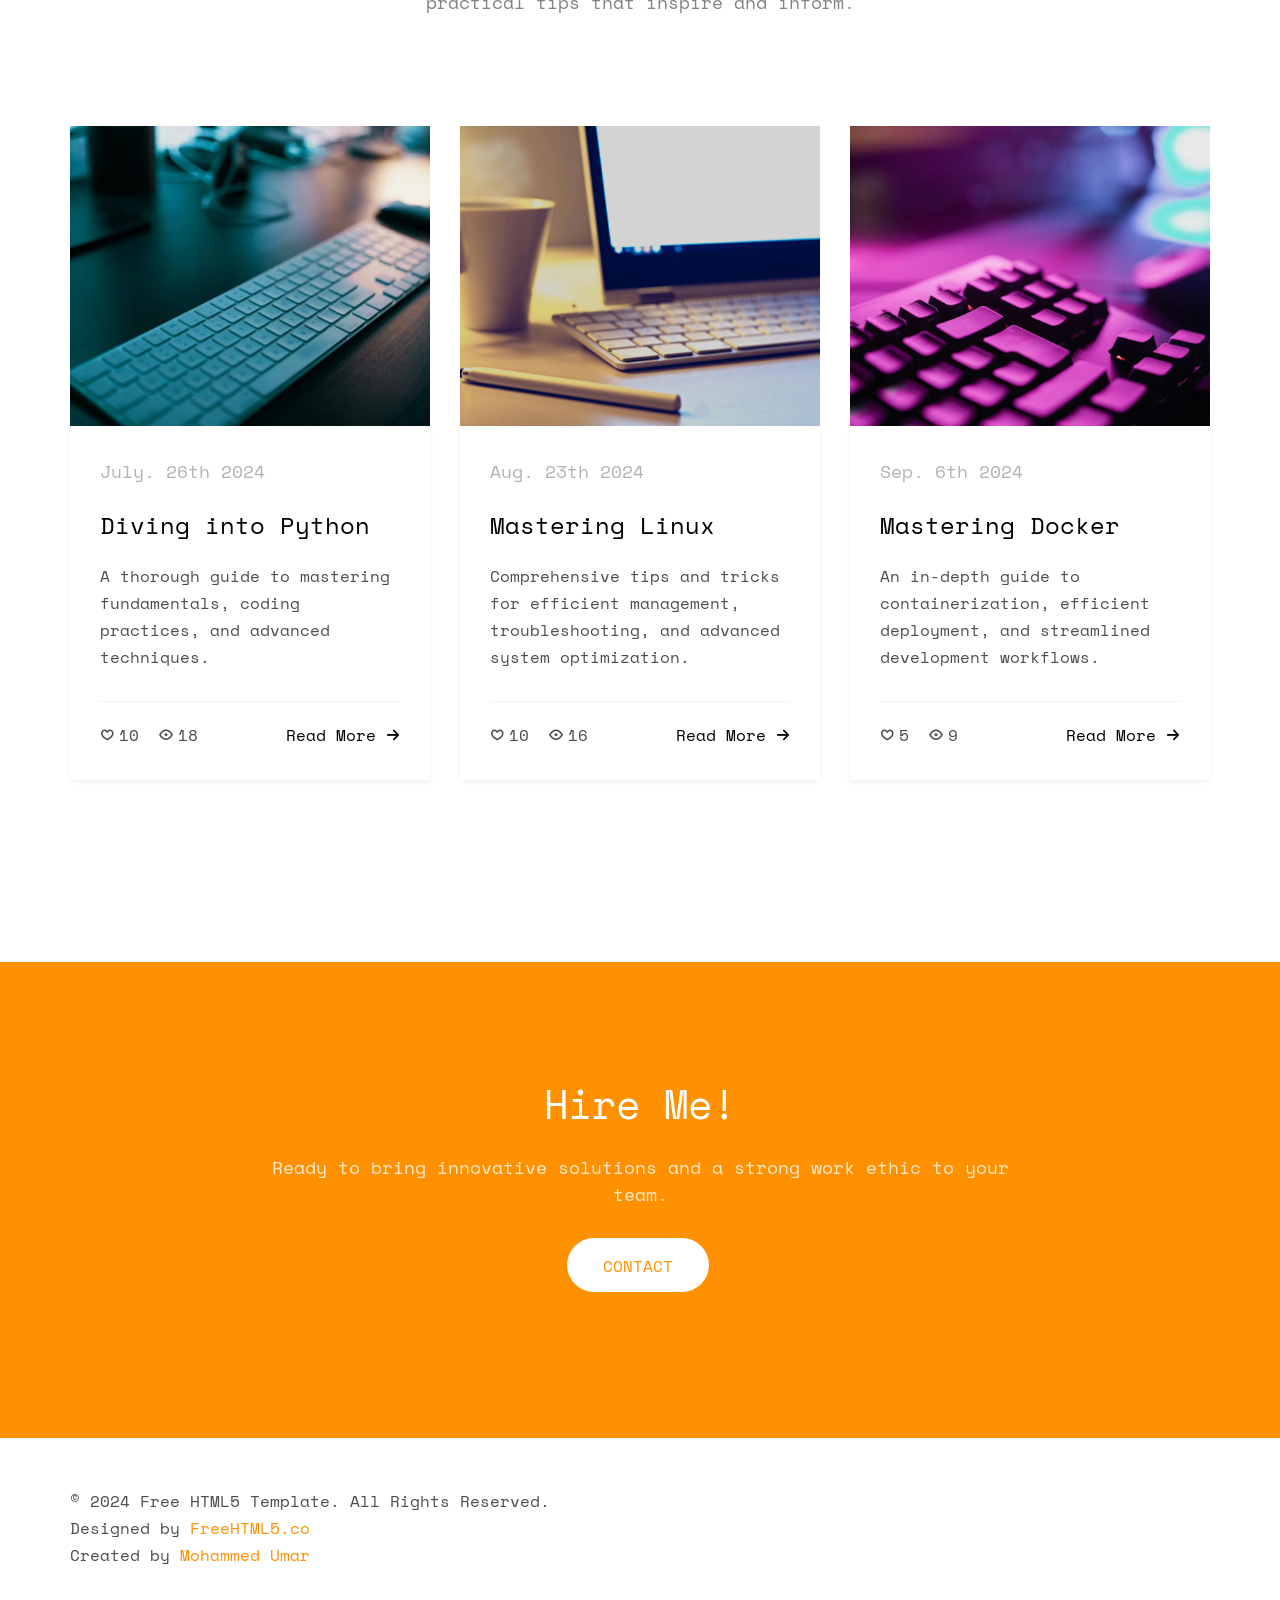
==== commit ca3ea2f1: "Update index.html" ====
--- a/index.html
+++ b/index.html
@@ -77,7 +77,7 @@
 							<div class="display-tc js-fullheight animate-box" data-animate-effect="fadeIn">
 								<div class="profile-thumb" style="background: url(images/user-3.jpg);"></div>
 								<h1><span>Mohammed Umar</span></h1>
-								<h3><span>Devops </span></h3>
+								<h3><span>Devops Developer</span></h3>
 								<p>
 								<ul class="fh5co-social-icons">
 									<li><a href="https://www.x.com/umar_code" target="_blank"><i
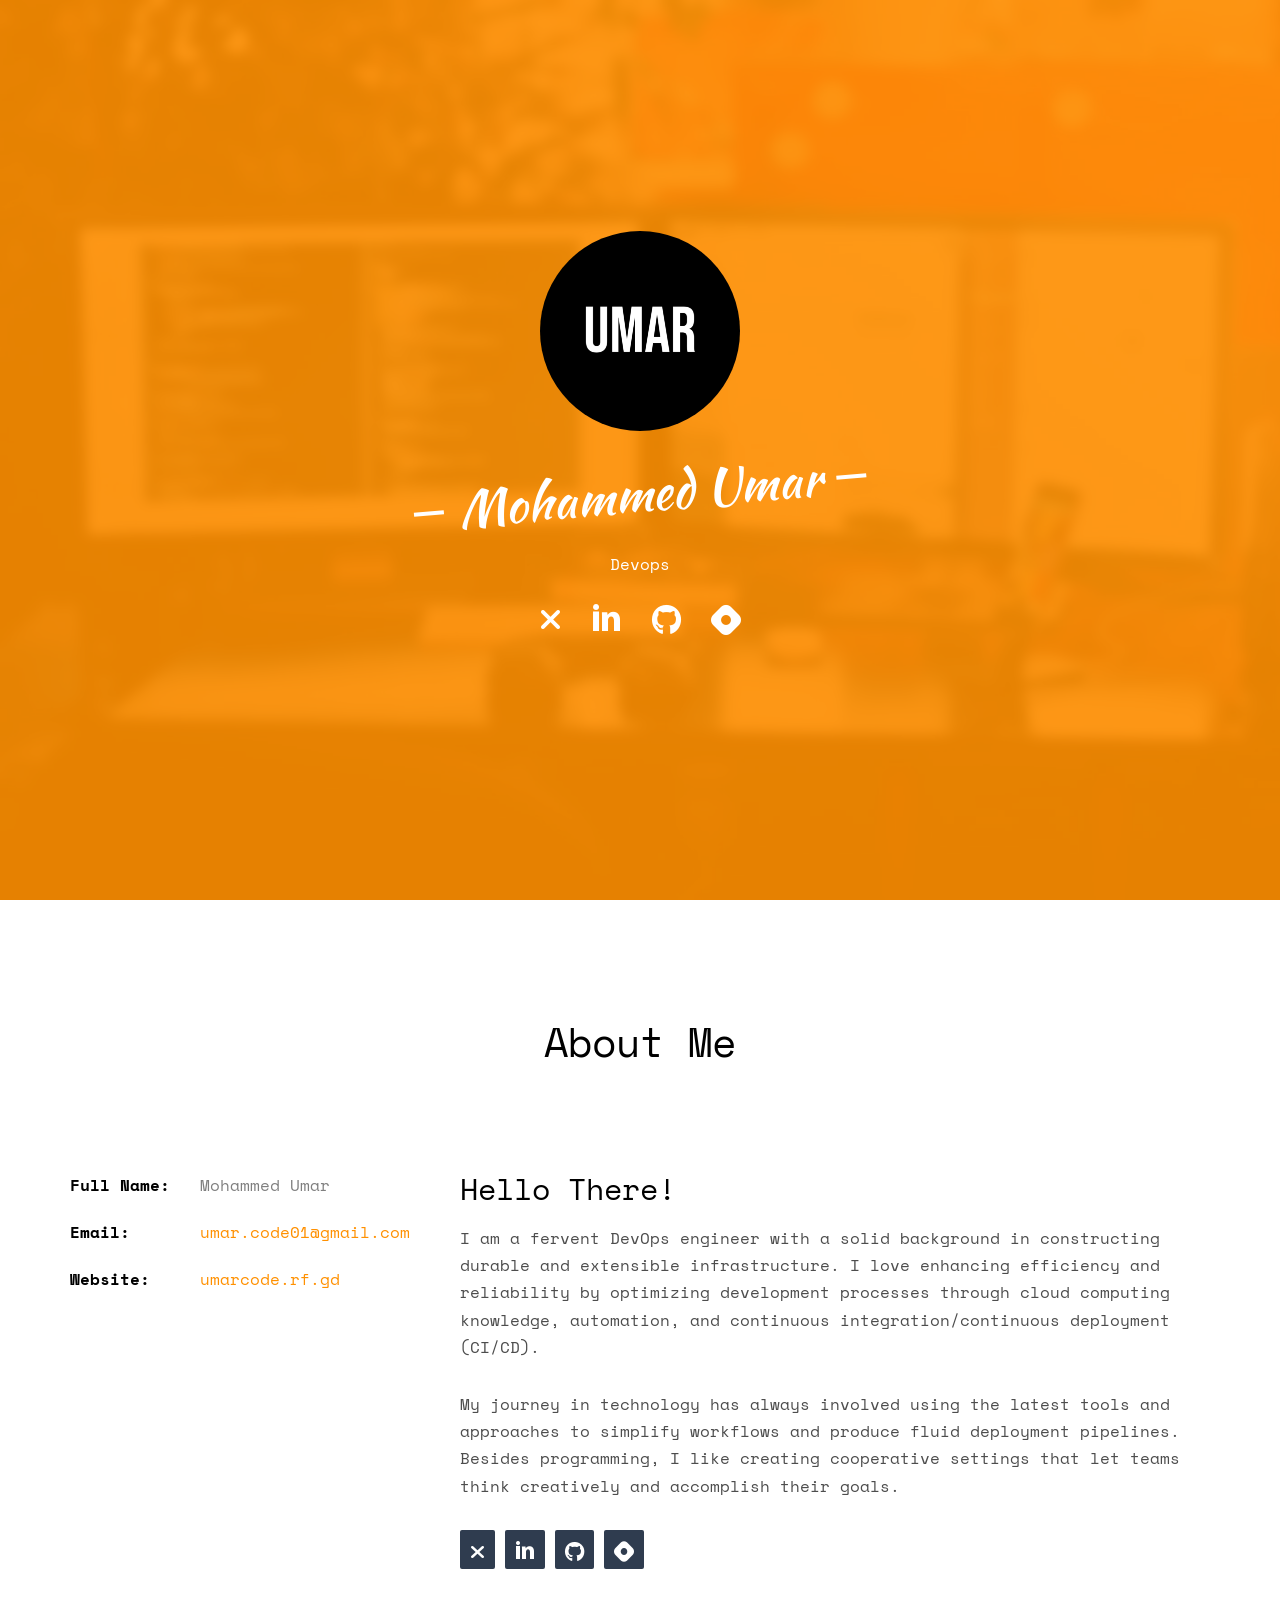
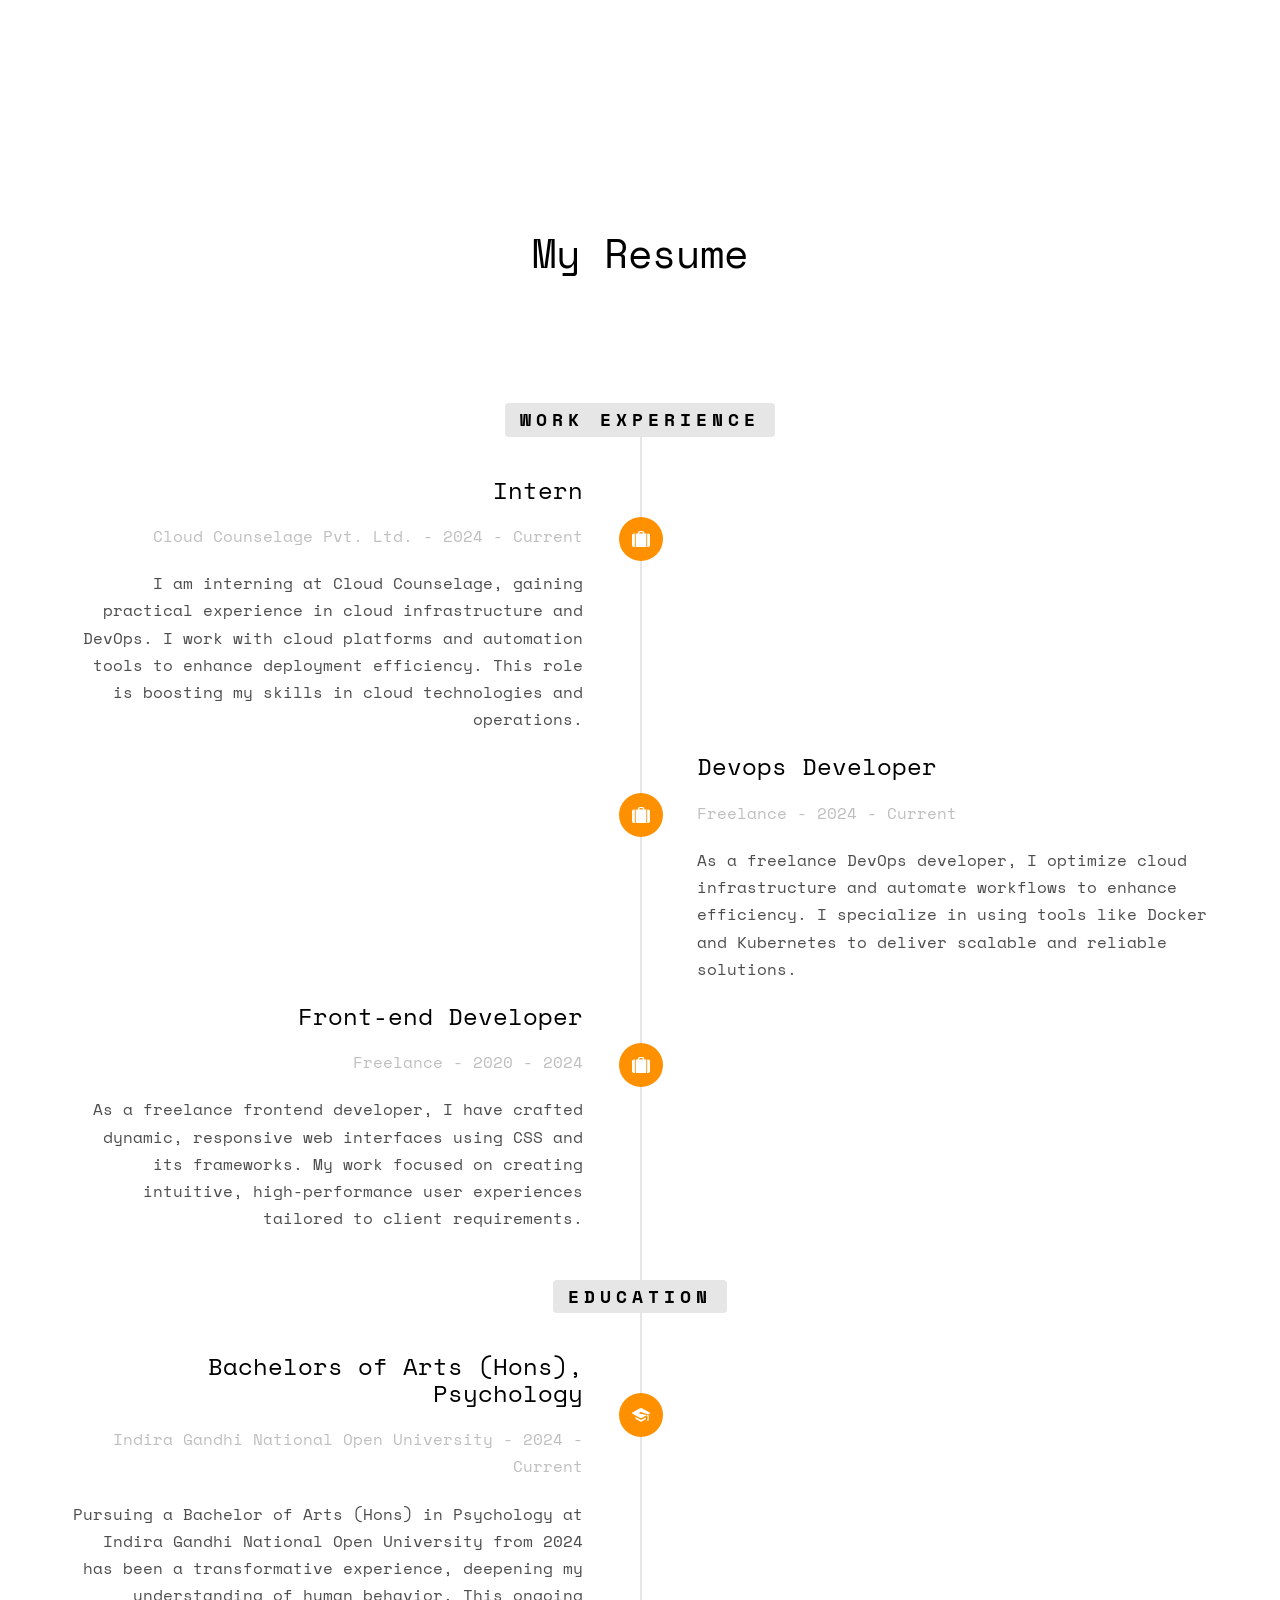
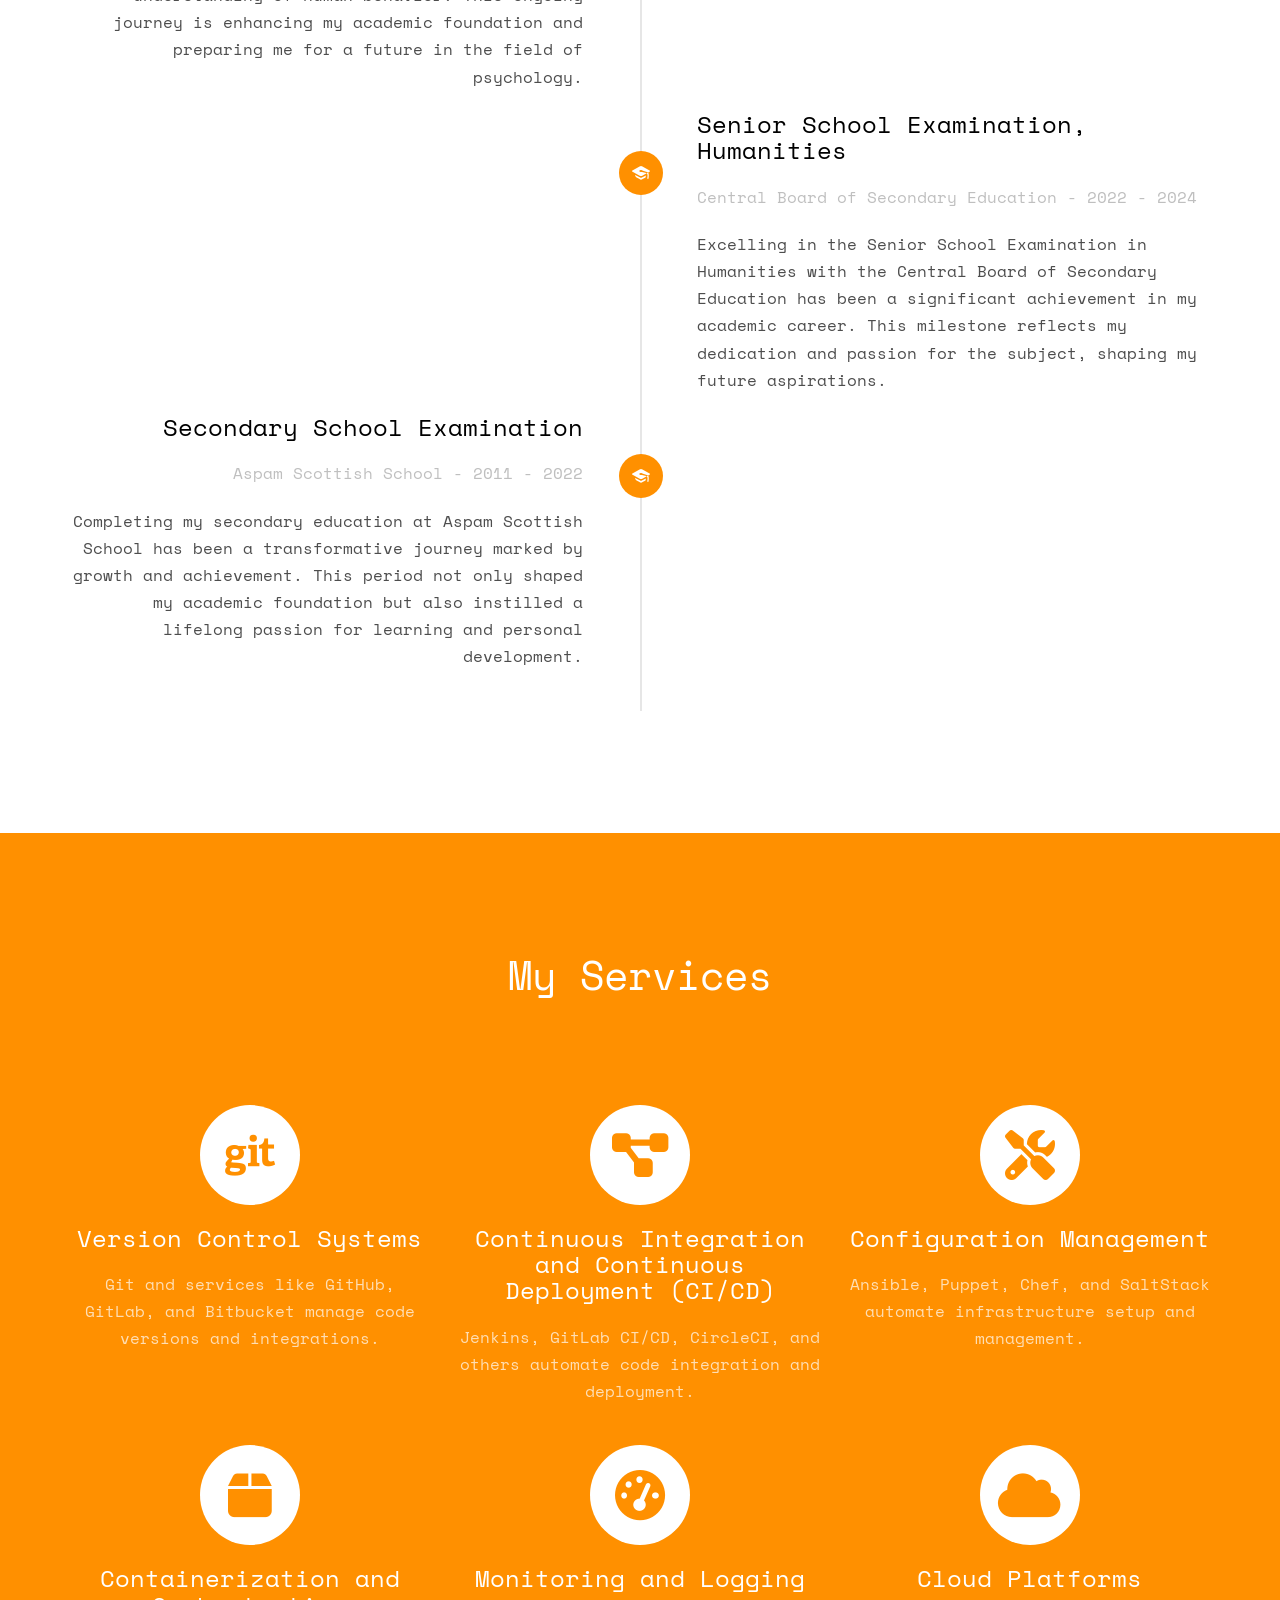
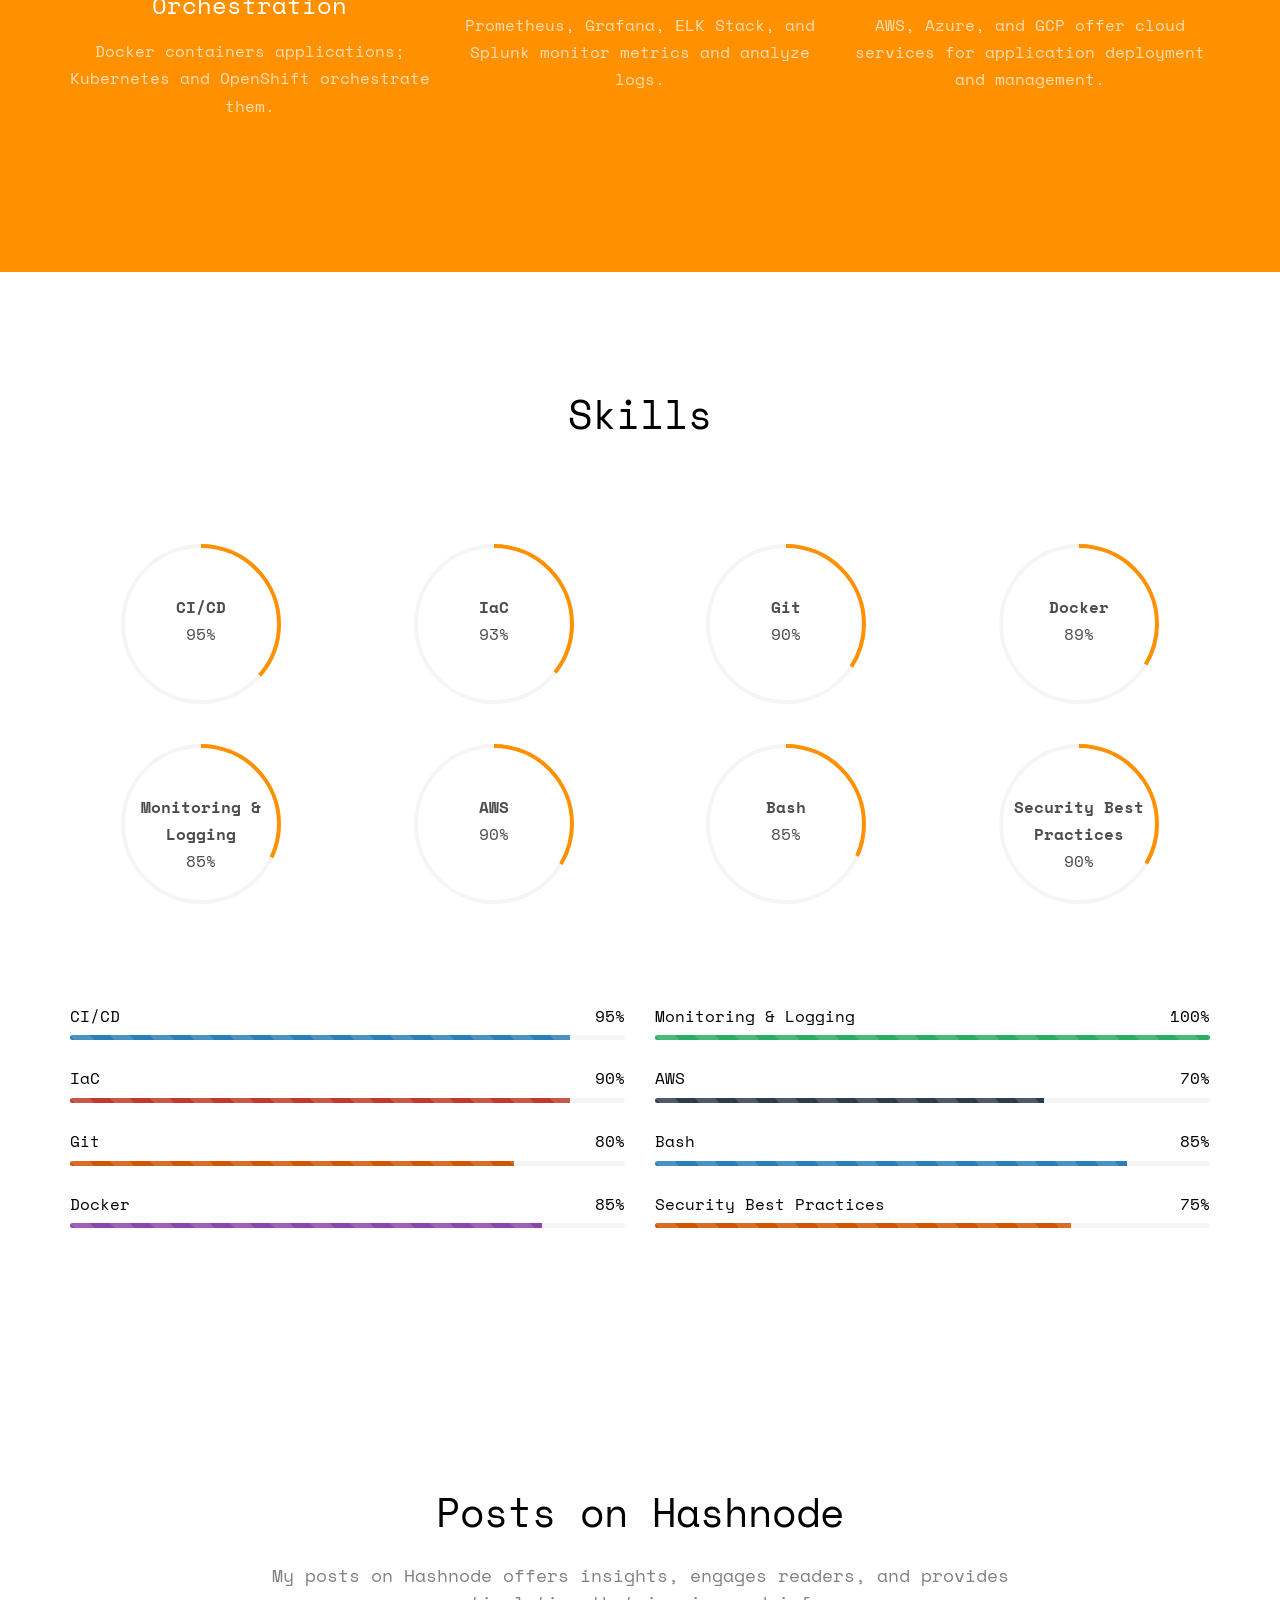
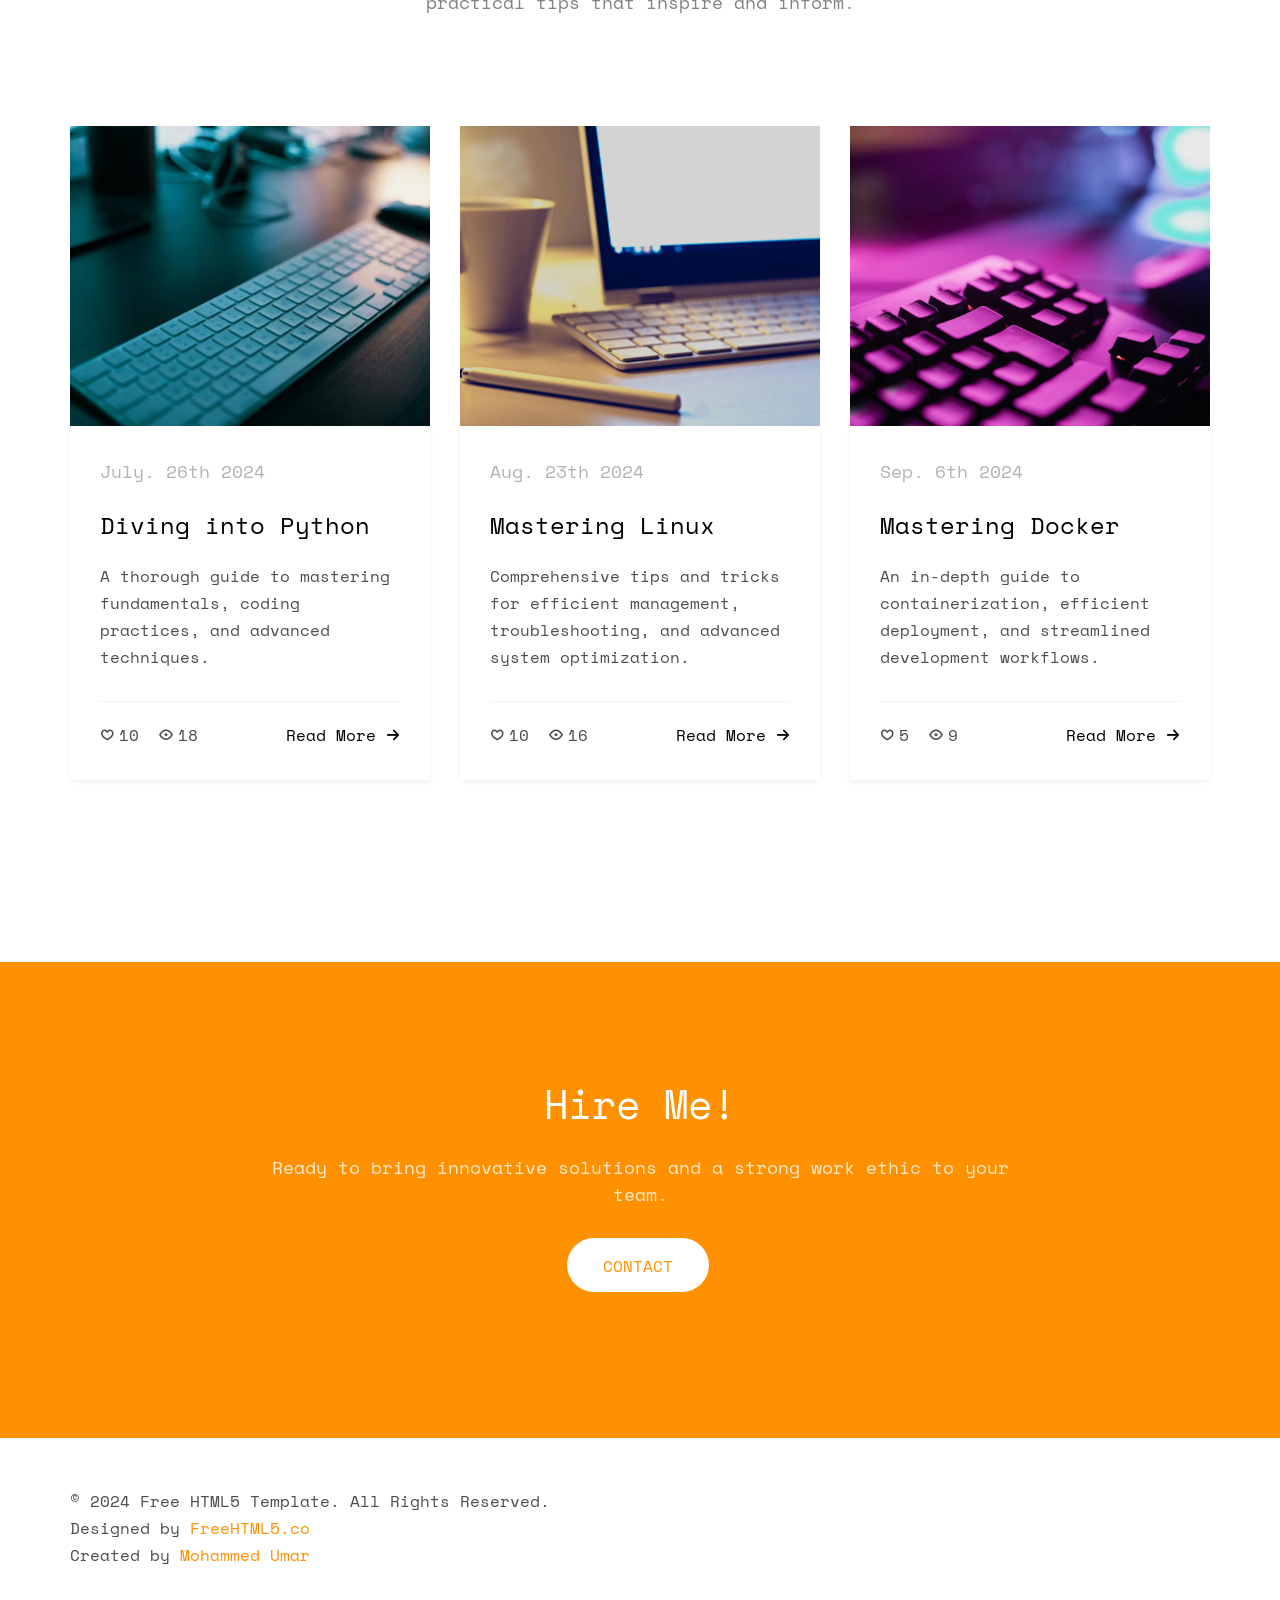
==== commit dfa9b160: "Update index.html" ====
--- a/index.html
+++ b/index.html
@@ -77,7 +77,7 @@
 							<div class="display-tc js-fullheight animate-box" data-animate-effect="fadeIn">
 								<div class="profile-thumb" style="background: url(images/user-3.jpg);"></div>
 								<h1><span>Mohammed Umar</span></h1>
-								<h3><span>Devops Developer</span></h3>
+								<h3><span>Devops </span></h3>
 								<p>
 								<ul class="fh5co-social-icons">
 									<li><a href="https://www.x.com/umar_code" target="_blank"><i
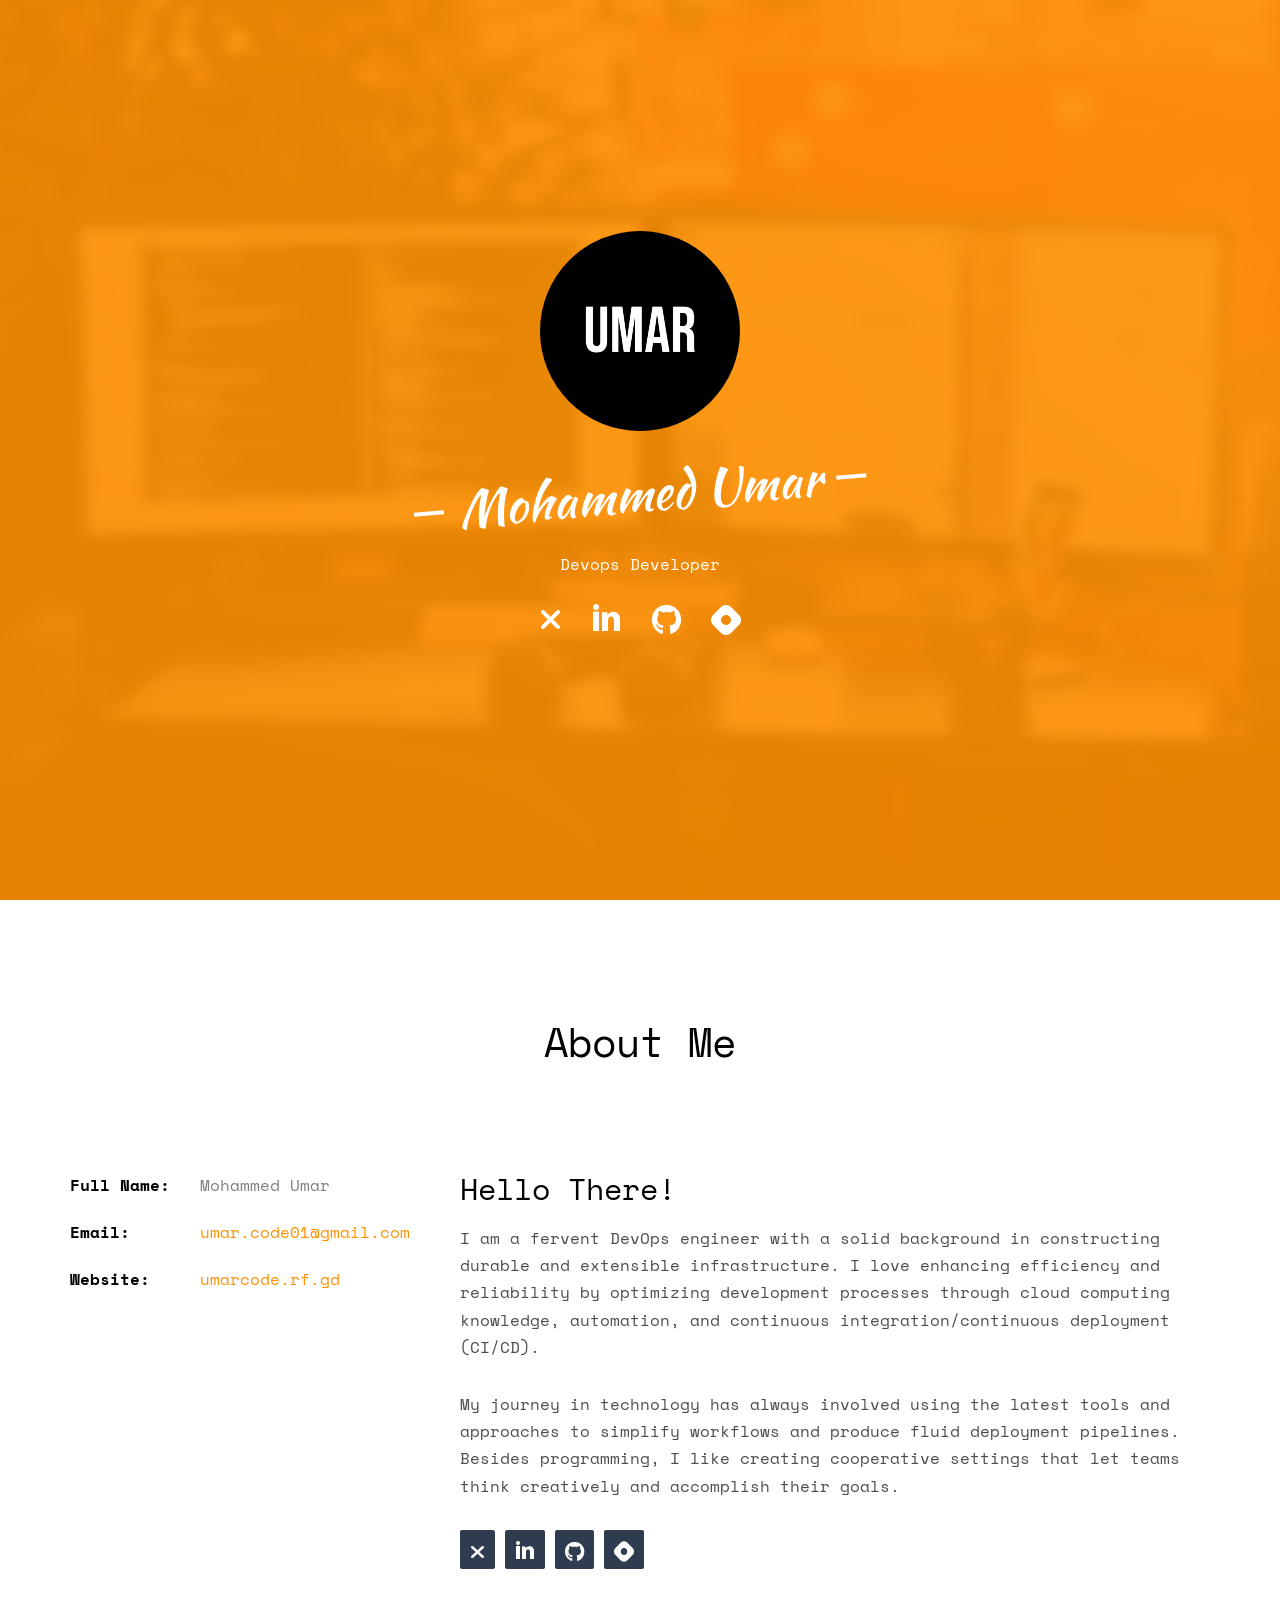
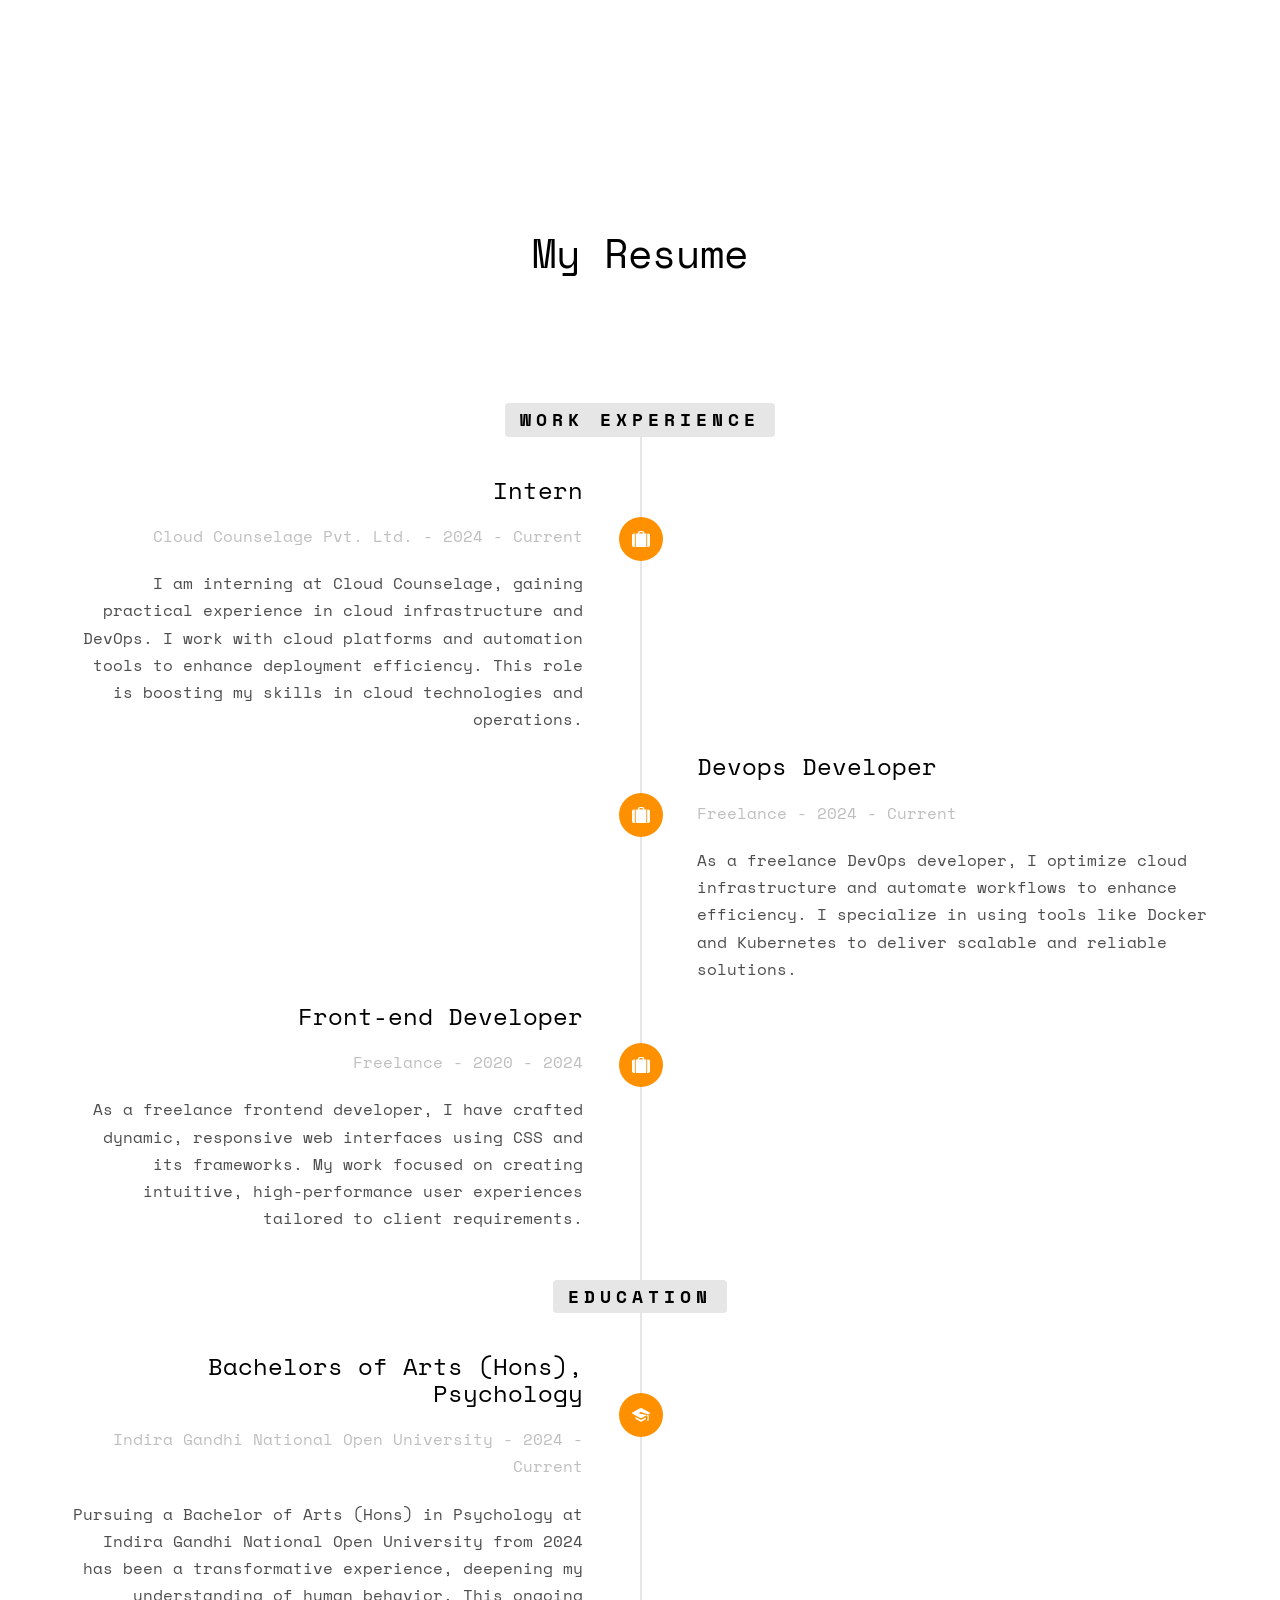
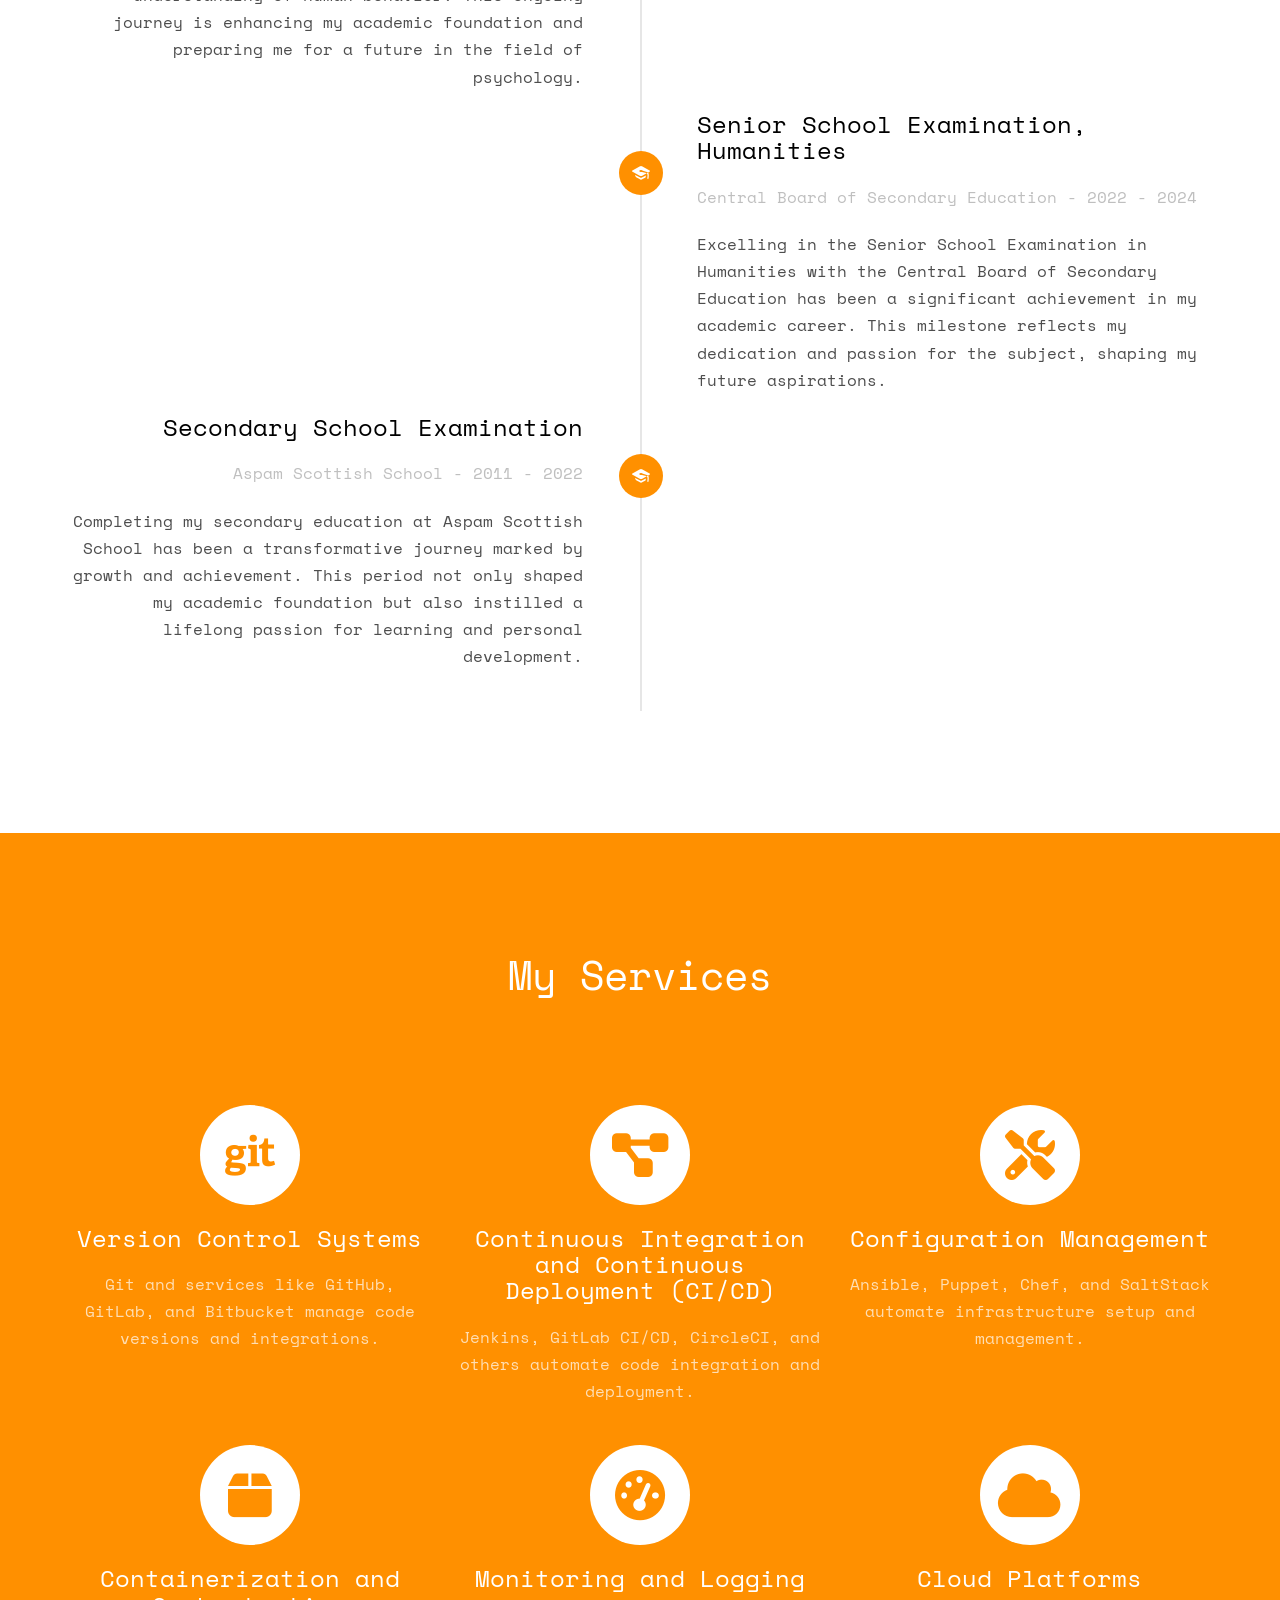
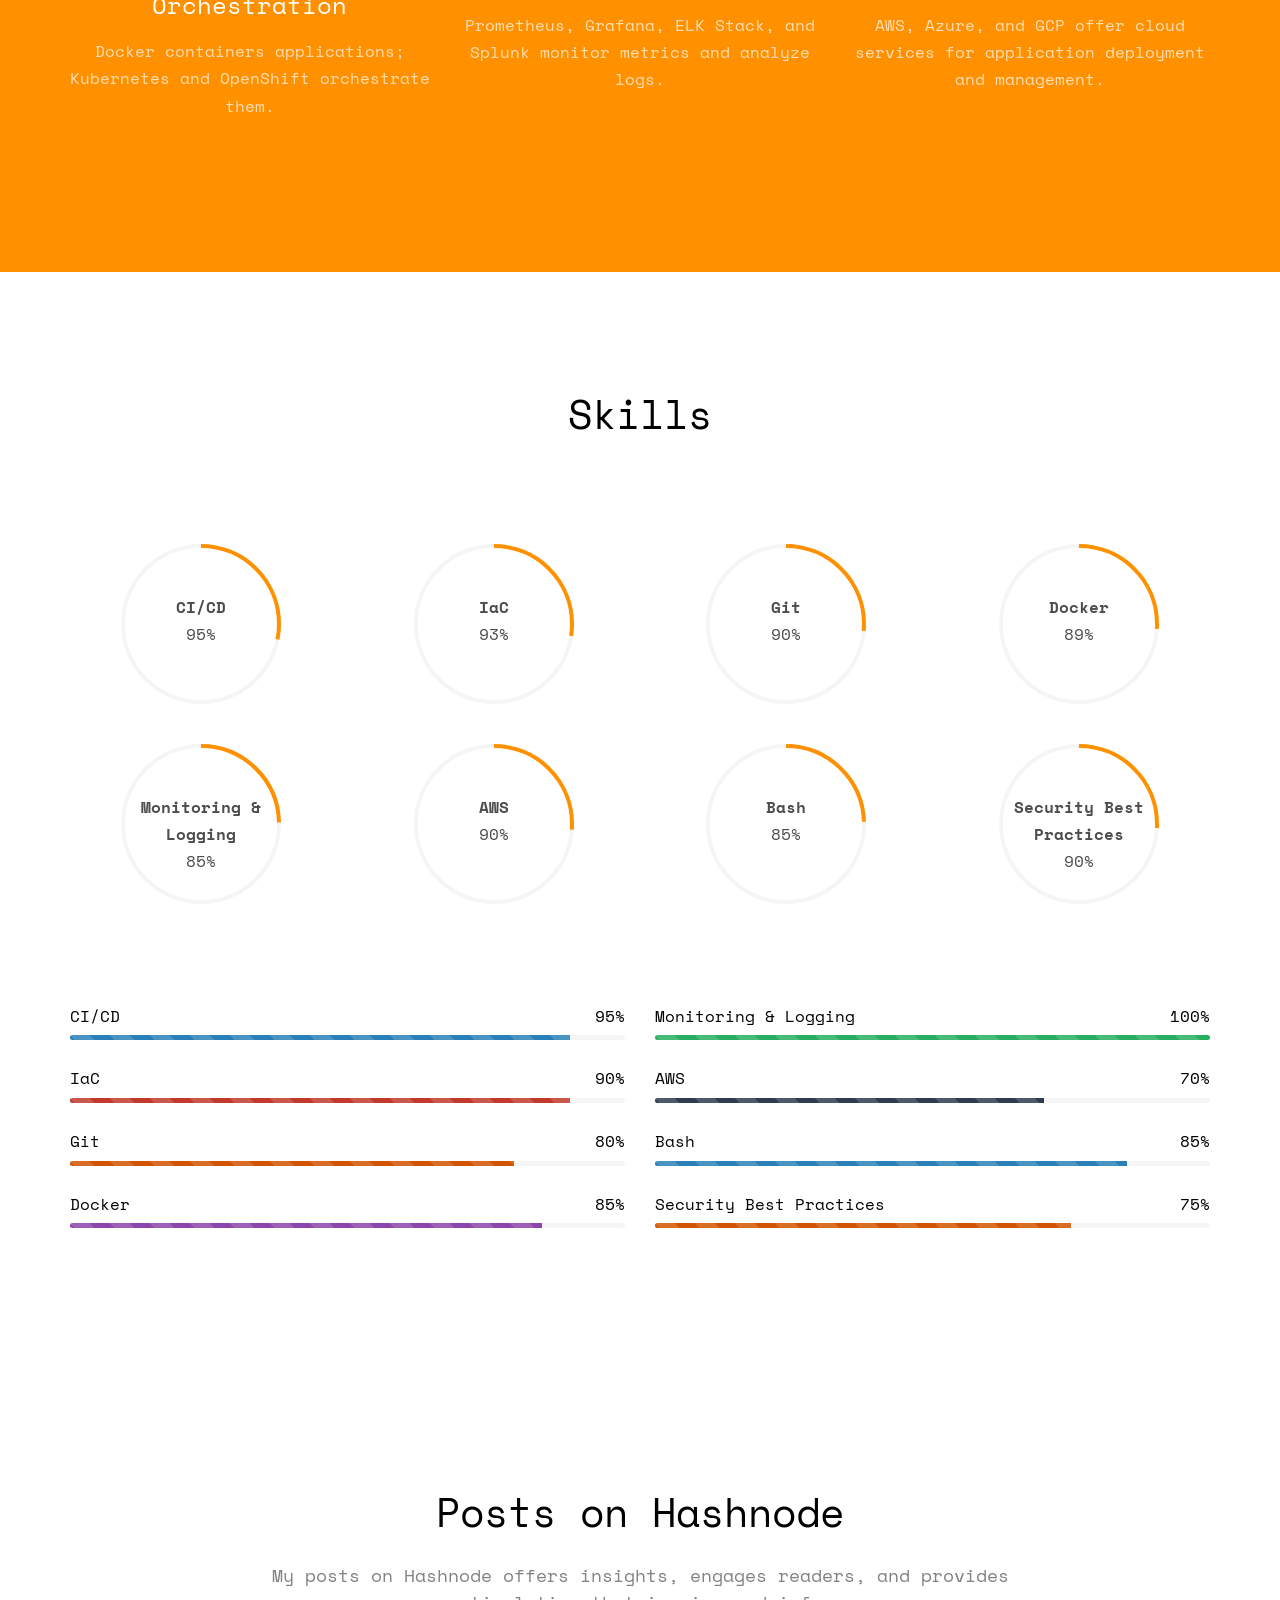
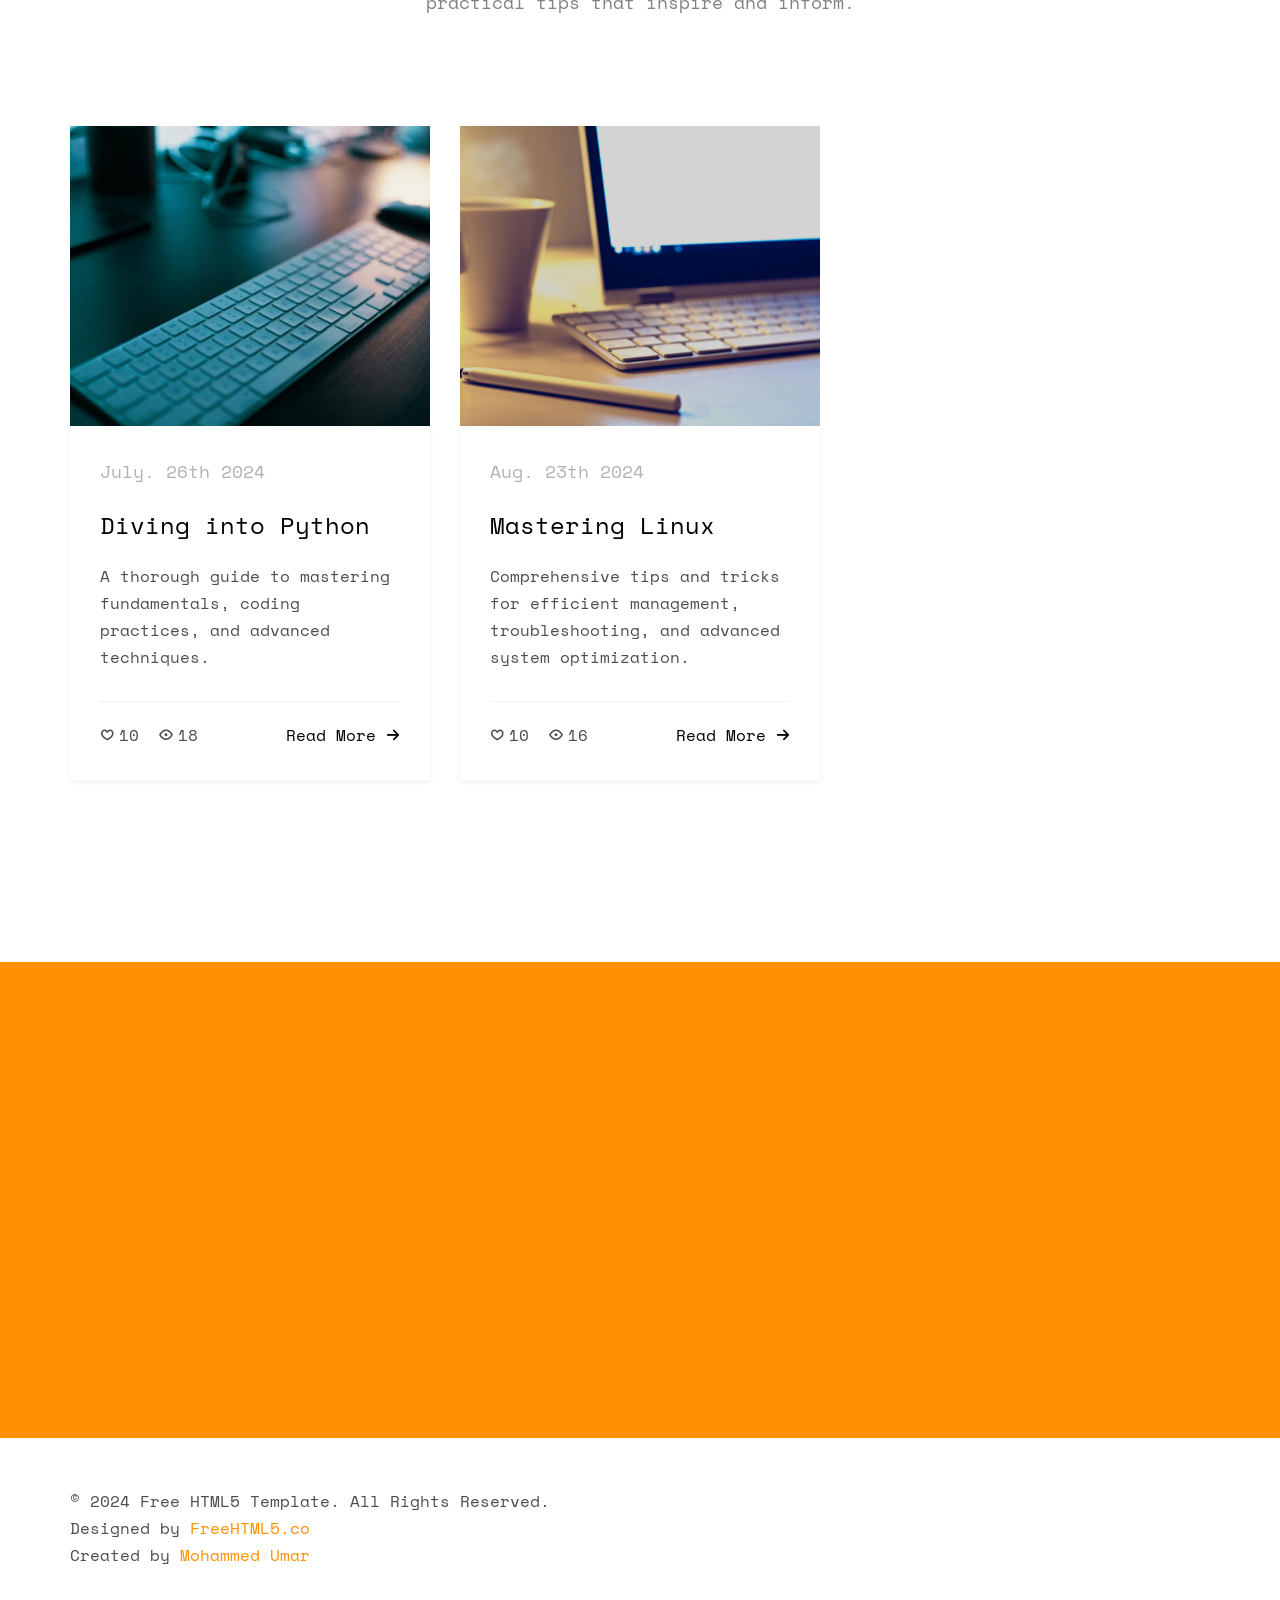
==== commit ae13910f: "Update index.html" ====
--- a/index.html
+++ b/index.html
@@ -77,7 +77,7 @@
 							<div class="display-tc js-fullheight animate-box" data-animate-effect="fadeIn">
 								<div class="profile-thumb" style="background: url(images/user-3.jpg);"></div>
 								<h1><span>Mohammed Umar</span></h1>
-								<h3><span>Devops </span></h3>
+								<h3><span>Devops Developer</span></h3>
 								<p>
 								<ul class="fh5co-social-icons">
 									<li><a href="https://www.x.com/umar_code" target="_blank"><i
